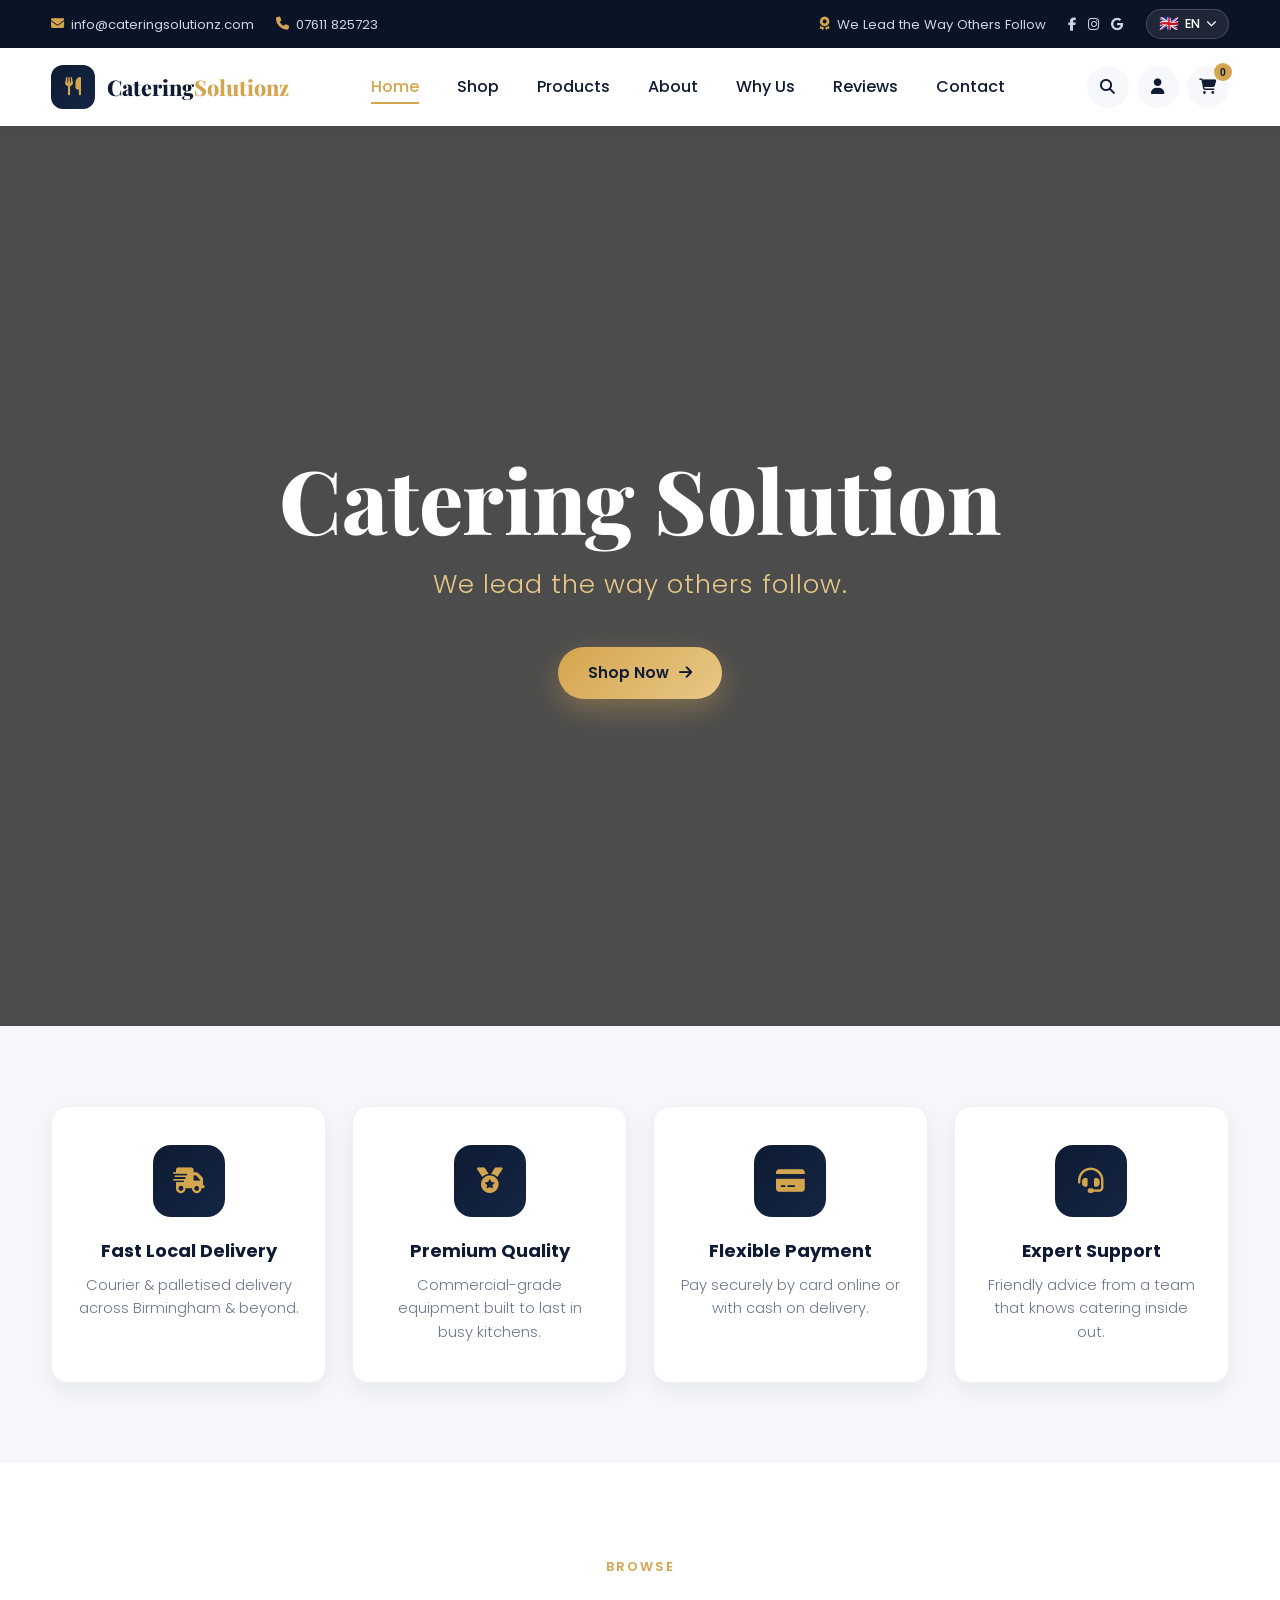
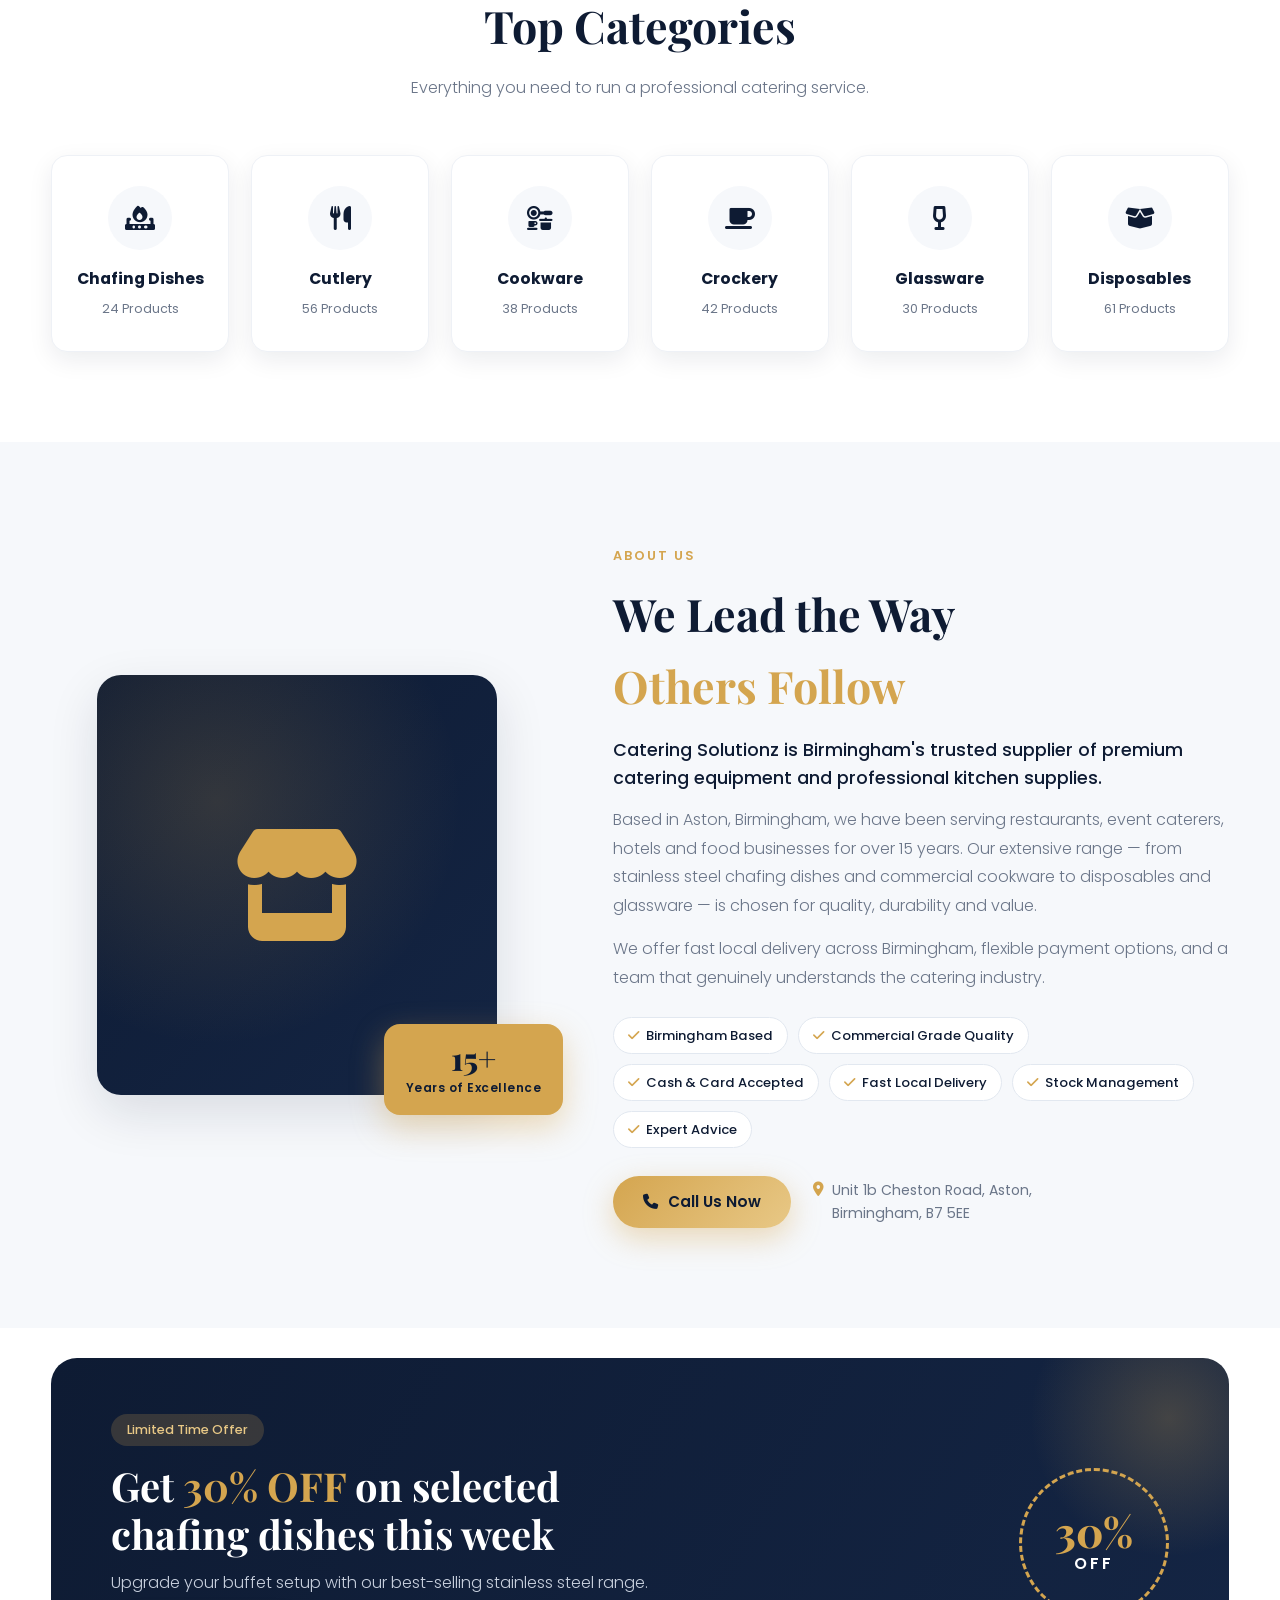
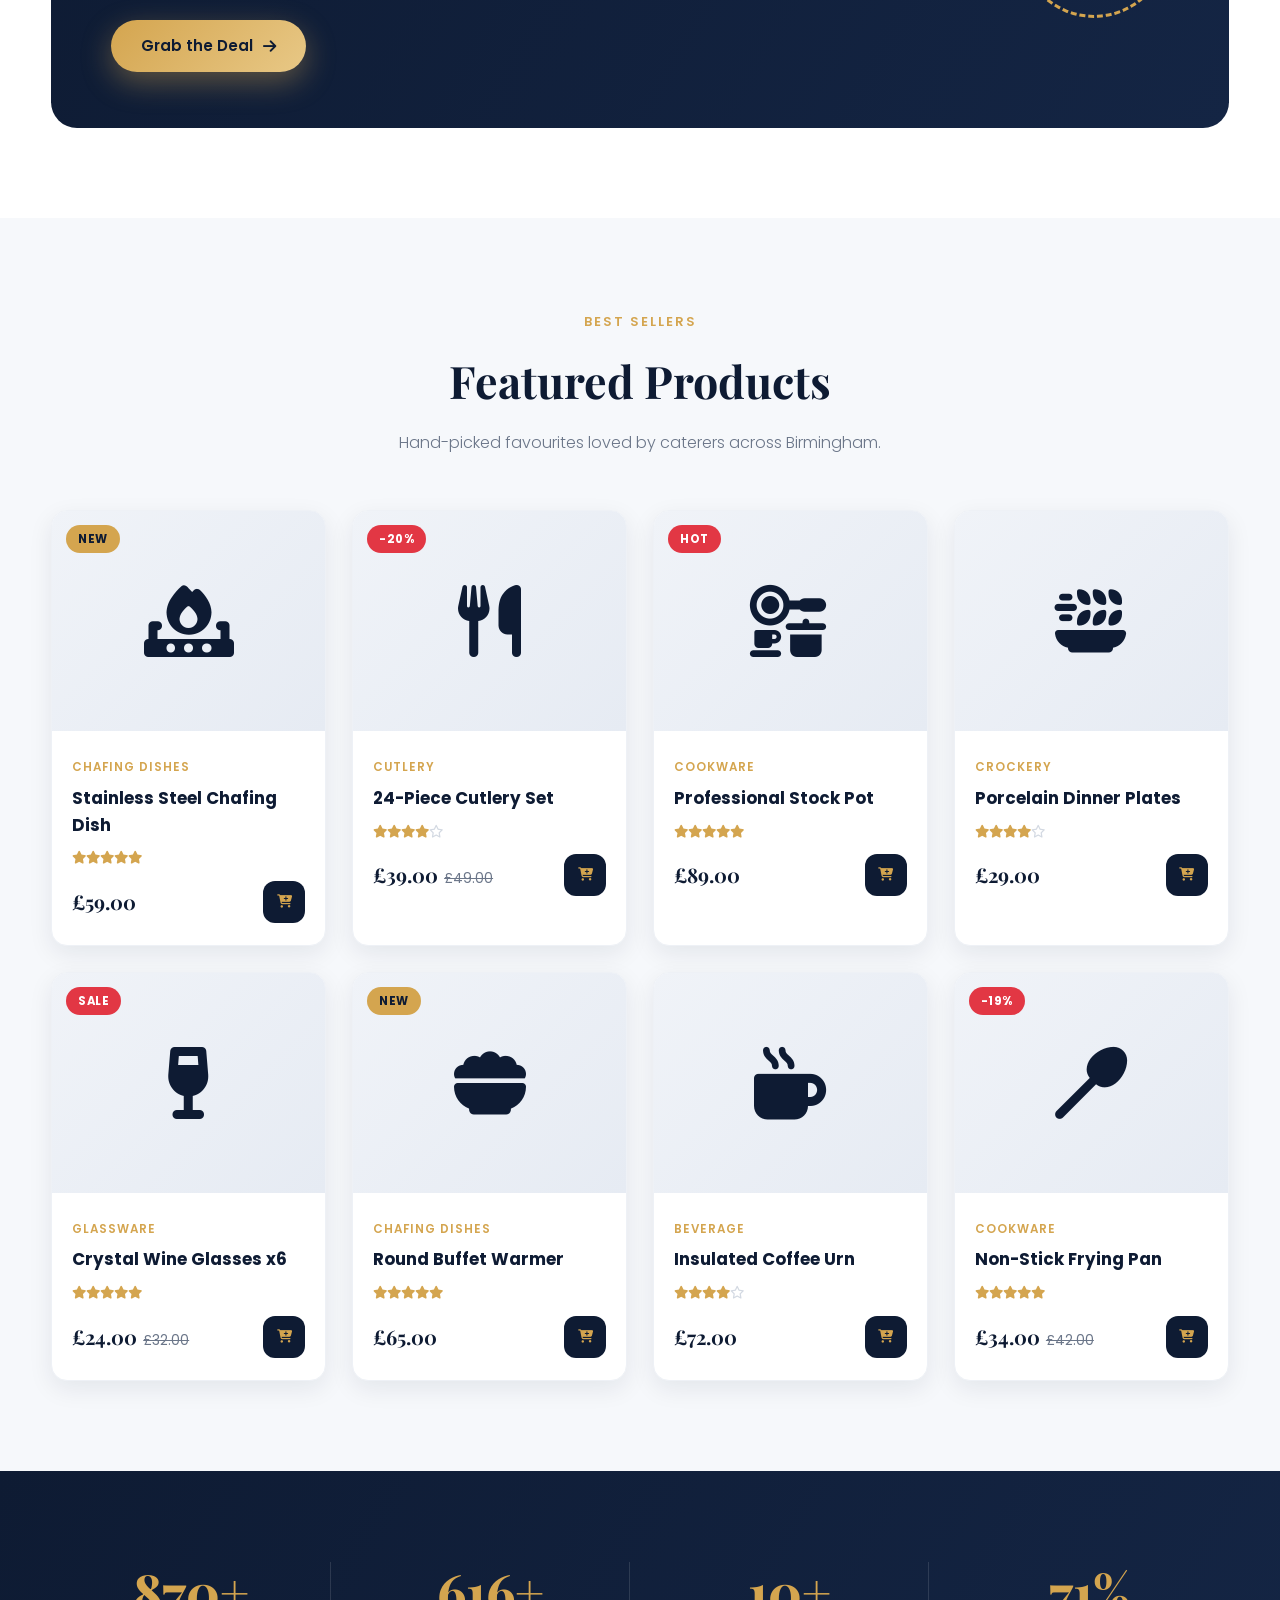
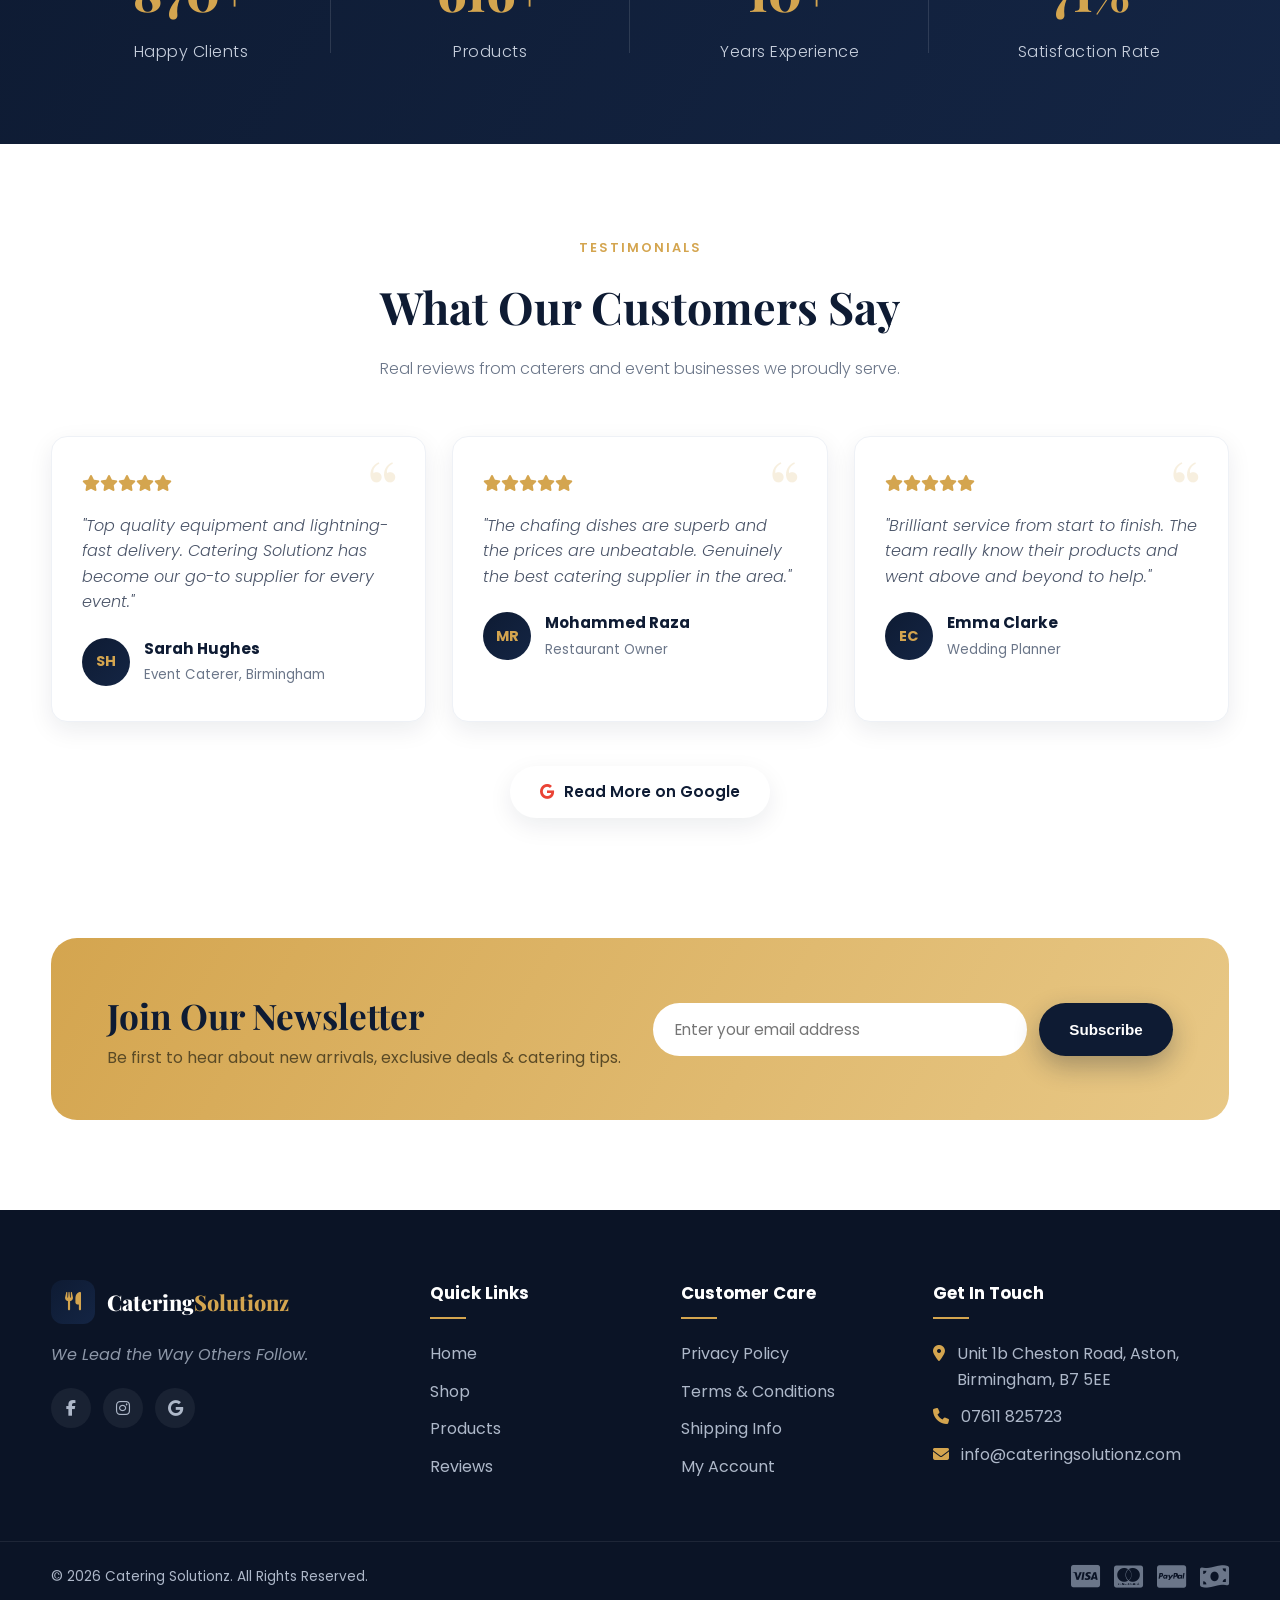
==== index.html @ 6f12c163 "Replace hero background YouTube video - Change video ID from WyK-3LoOwJw to eYSHaYD1fY4 - Update pla" ====
<!DOCTYPE html>
<html lang="en">
<head>
  <meta charset="UTF-8" />
  <meta name="viewport" content="width=device-width, initial-scale=1.0" />
  <meta name="description" content="Catering Solutionz - Premium catering equipment & supplies in Birmingham. We Lead the way others follow." />
  <title>Catering Solutionz | We Lead the Way Others Follow</title>

  <!-- Google Fonts -->
  <link rel="preconnect" href="https://fonts.googleapis.com" />
  <link rel="preconnect" href="https://fonts.gstatic.com" crossorigin />
  <link href="https://fonts.googleapis.com/css2?family=Playfair+Display:wght@600;700;800&family=Poppins:wght@300;400;500;600;700&display=swap" rel="stylesheet" />

  <!-- Font Awesome Icons -->
  <link rel="stylesheet" href="https://cdnjs.cloudflare.com/ajax/libs/font-awesome/6.5.1/css/all.min.css" />

  <link rel="stylesheet" href="css/style.css" />
</head>
<body>

  <!-- ===== PRELOADER ===== -->
  <div class="preloader" id="preloader">
    <div class="loader-ring"></div>
    <div class="loader-text">CATERING <span>SOLUTIONZ</span></div>
  </div>

  <!-- ===== TOP BAR ===== -->
  <div class="topbar">
    <div class="container topbar-inner">
      <div class="topbar-left">
        <a href="mailto:info@cateringsolutionz.com"><i class="fa-solid fa-envelope"></i> info@cateringsolutionz.com</a>
        <a href="tel:07611825723"><i class="fa-solid fa-phone"></i> 07611 825723</a>
      </div>
      <div class="topbar-right">
        <span class="topbar-slogan"><i class="fa-solid fa-award"></i> We Lead the Way Others Follow</span>
        <div class="topbar-social">
          <a href="https://www.facebook.com/ifzal.hafiz" target="_blank" aria-label="Facebook"><i class="fa-brands fa-facebook-f"></i></a>
          <a href="https://www.instagram.com/cateringsolutionz/" target="_blank" aria-label="Instagram"><i class="fa-brands fa-instagram"></i></a>
          <a href="https://share.google/IndMplzxJdc2CNqRK" target="_blank" aria-label="Google Reviews"><i class="fa-brands fa-google"></i></a>
        </div>

        <!-- Language Selector -->
        <div class="lang-selector" id="langSelector">
          <button class="lang-btn" id="langBtn" aria-label="Select language" aria-expanded="false">
            <span class="lang-flag" id="currentFlag">🇬🇧</span>
            <span class="lang-name" id="currentLang">EN</span>
            <i class="fa-solid fa-chevron-down lang-arrow"></i>
          </button>
          <ul class="lang-dropdown" id="langDropdown" role="listbox">
            <li class="lang-option active" data-lang="en" data-flag="🇬🇧" data-name="EN" role="option">
              <span>🇬🇧</span> English
            </li>
            <li class="lang-option" data-lang="ur" data-flag="🇵🇰" data-name="UR" role="option">
              <span>🇵🇰</span> اردو
            </li>
            <li class="lang-option" data-lang="pa" data-flag="🇮🇳" data-name="PA" role="option">
              <span>🇮🇳</span> ਪੰਜਾਬੀ
            </li>
            <li class="lang-option" data-lang="bn" data-flag="🇧🇩" data-name="BN" role="option">
              <span>🇧🇩</span> বাংলা
            </li>
            <li class="lang-option" data-lang="pl" data-flag="🇵🇱" data-name="PL" role="option">
              <span>🇵🇱</span> Polski
            </li>
            <li class="lang-option" data-lang="ar" data-flag="🇸🇦" data-name="AR" role="option">
              <span>🇸🇦</span> العربية
            </li>
          </ul>
        </div>

        <!-- Hidden Google Translate element -->
        <div id="google_translate_element" style="display:none;"></div>

      </div>
    </div>
  </div>

  <!-- ===== HEADER / NAVBAR ===== -->
  <header class="header" id="header">
    <div class="container header-inner">
      <a href="#" class="logo">
        <span class="logo-mark"><i class="fa-solid fa-utensils"></i></span>
        <span class="logo-text">Catering<span>Solutionz</span></span>
      </a>

      <nav class="nav" id="nav">
        <ul class="nav-list">
          <li><a href="#hero" class="nav-link active">Home</a></li>
          <li><a href="#categories" class="nav-link">Shop</a></li>
          <li><a href="#products" class="nav-link">Products</a></li>
          <li><a href="#about" class="nav-link">About</a></li>
          <li><a href="#features" class="nav-link">Why Us</a></li>
          <li><a href="#reviews" class="nav-link">Reviews</a></li>
          <li><a href="#contact" class="nav-link">Contact</a></li>
        </ul>
      </nav>

      <div class="header-actions">
        <button class="icon-btn" aria-label="Search"><i class="fa-solid fa-magnifying-glass"></i></button>
        <button class="icon-btn" aria-label="Account"><i class="fa-solid fa-user"></i></button>
        <button class="icon-btn cart-btn" aria-label="Cart">
          <i class="fa-solid fa-cart-shopping"></i>
          <span class="cart-count">0</span>
        </button>
        <button class="menu-toggle" id="menuToggle" aria-label="Menu">
          <span></span><span></span><span></span>
        </button>
      </div>
    </div>
  </header>

  <!-- ===== HERO SECTION (YOUTUBE VIDEO BACKGROUND) ===== -->
  <section class="hero" id="hero">
    <div class="hero-yt-wrap">
      <div id="ytPlayer"></div>
    </div>
    <div class="hero-overlay"></div>

    <div class="container hero-content">
      <h1 class="hero-title">
        <span data-anim>Catering Solution</span>
      </h1>
      <p class="hero-slogan" data-anim>We lead the way others follow.</p>
      <div class="hero-btns" data-anim>
        <a href="#categories" class="btn btn-primary">Shop Now <i class="fa-solid fa-arrow-right"></i></a>
      </div>
    </div>

  </section>

  <!-- ===== FEATURE STRIP ===== -->
  <section class="features" id="features">
    <div class="container features-grid">
      <div class="feature-card reveal">
        <span class="feature-icon"><i class="fa-solid fa-truck-fast"></i></span>
        <h3>Fast Local Delivery</h3>
        <p>Courier &amp; palletised delivery across Birmingham &amp; beyond.</p>
      </div>
      <div class="feature-card reveal" data-delay="100">
        <span class="feature-icon"><i class="fa-solid fa-medal"></i></span>
        <h3>Premium Quality</h3>
        <p>Commercial-grade equipment built to last in busy kitchens.</p>
      </div>
      <div class="feature-card reveal" data-delay="200">
        <span class="feature-icon"><i class="fa-solid fa-credit-card"></i></span>
        <h3>Flexible Payment</h3>
        <p>Pay securely by card online or with cash on delivery.</p>
      </div>
      <div class="feature-card reveal" data-delay="300">
        <span class="feature-icon"><i class="fa-solid fa-headset"></i></span>
        <h3>Expert Support</h3>
        <p>Friendly advice from a team that knows catering inside out.</p>
      </div>
    </div>
  </section>

  <!-- ===== TOP CATEGORIES ===== -->
  <section class="categories" id="categories">
    <div class="container">
      <div class="section-head reveal">
        <span class="section-tag">Browse</span>
        <h2 class="section-title">Top Categories</h2>
        <p class="section-sub">Everything you need to run a professional catering service.</p>
      </div>

      <div class="cat-grid">
        <a href="#" class="cat-card reveal">
          <div class="cat-img"><i class="fa-solid fa-fire-burner"></i></div>
          <h4>Chafing Dishes</h4>
          <span>24 Products</span>
        </a>
        <a href="#" class="cat-card reveal" data-delay="80">
          <div class="cat-img"><i class="fa-solid fa-utensils"></i></div>
          <h4>Cutlery</h4>
          <span>56 Products</span>
        </a>
        <a href="#" class="cat-card reveal" data-delay="160">
          <div class="cat-img"><i class="fa-solid fa-kitchen-set"></i></div>
          <h4>Cookware</h4>
          <span>38 Products</span>
        </a>
        <a href="#" class="cat-card reveal" data-delay="240">
          <div class="cat-img"><i class="fa-solid fa-mug-saucer"></i></div>
          <h4>Crockery</h4>
          <span>42 Products</span>
        </a>
        <a href="#" class="cat-card reveal" data-delay="320">
          <div class="cat-img"><i class="fa-solid fa-wine-glass-empty"></i></div>
          <h4>Glassware</h4>
          <span>30 Products</span>
        </a>
        <a href="#" class="cat-card reveal" data-delay="400">
          <div class="cat-img"><i class="fa-solid fa-box-open"></i></div>
          <h4>Disposables</h4>
          <span>61 Products</span>
        </a>
      </div>
    </div>
  </section>

  <!-- ===== ABOUT US ===== -->
  <section class="about" id="about">
    <div class="container about-inner">
      <div class="about-visual reveal">
        <div class="about-img-stack">
          <div class="about-img-main"><i class="fa-solid fa-store"></i></div>
          <div class="about-badge-card">
            <span class="about-badge-num">15+</span>
            <span class="about-badge-lbl">Years of Excellence</span>
          </div>
        </div>
      </div>
      <div class="about-text reveal" data-delay="120">
        <span class="section-tag">About Us</span>
        <h2 class="section-title" style="text-align:left;">We Lead the Way<br><span style="color:var(--gold)">Others Follow</span></h2>
        <p class="about-lead">Catering Solutionz is Birmingham's trusted supplier of premium catering equipment and professional kitchen supplies.</p>
        <p class="about-body">Based in Aston, Birmingham, we have been serving restaurants, event caterers, hotels and food businesses for over 15 years. Our extensive range — from stainless steel chafing dishes and commercial cookware to disposables and glassware — is chosen for quality, durability and value.</p>
        <p class="about-body">We offer fast local delivery across Birmingham, flexible payment options, and a team that genuinely understands the catering industry.</p>
        <div class="about-pills">
          <span><i class="fa-solid fa-check"></i> Birmingham Based</span>
          <span><i class="fa-solid fa-check"></i> Commercial Grade Quality</span>
          <span><i class="fa-solid fa-check"></i> Cash &amp; Card Accepted</span>
          <span><i class="fa-solid fa-check"></i> Fast Local Delivery</span>
          <span><i class="fa-solid fa-check"></i> Stock Management</span>
          <span><i class="fa-solid fa-check"></i> Expert Advice</span>
        </div>
        <div class="about-contact">
          <a href="tel:07611825723" class="btn btn-primary"><i class="fa-solid fa-phone"></i> Call Us Now</a>
          <div class="about-addr"><i class="fa-solid fa-location-dot"></i> Unit 1b Cheston Road, Aston, Birmingham, B7 5EE</div>
        </div>
      </div>
    </div>
  </section>

  <!-- ===== PROMO BANNER ===== -->
  <section class="promo">
    <div class="container promo-inner reveal">
      <div class="promo-text">
        <span class="promo-tag">Limited Time Offer</span>
        <h2>Get <span>30% OFF</span> on selected<br>chafing dishes this week</h2>
        <p>Upgrade your buffet setup with our best-selling stainless steel range.</p>
        <a href="#products" class="btn btn-primary">Grab the Deal <i class="fa-solid fa-arrow-right"></i></a>
      </div>
      <div class="promo-badge">
        <span class="badge-num">30%</span>
        <span class="badge-label">OFF</span>
      </div>
    </div>
  </section>

  <!-- ===== FEATURED PRODUCTS ===== -->
  <section class="products" id="products">
    <div class="container">
      <div class="section-head reveal">
        <span class="section-tag">Best Sellers</span>
        <h2 class="section-title">Featured Products</h2>
        <p class="section-sub">Hand-picked favourites loved by caterers across Birmingham.</p>
      </div>

      <div class="product-grid" id="productGrid">
        <!-- Products injected by JS -->
      </div>
    </div>
  </section>

  <!-- ===== STATS COUNTER ===== -->
  <section class="stats">
    <div class="container stats-grid">
      <div class="stat reveal">
        <span class="stat-num" data-target="1200">0</span><span class="plus">+</span>
        <p>Happy Clients</p>
      </div>
      <div class="stat reveal" data-delay="100">
        <span class="stat-num" data-target="850">0</span><span class="plus">+</span>
        <p>Products</p>
      </div>
      <div class="stat reveal" data-delay="200">
        <span class="stat-num" data-target="15">0</span><span class="plus">+</span>
        <p>Years Experience</p>
      </div>
      <div class="stat reveal" data-delay="300">
        <span class="stat-num" data-target="98">0</span><span class="plus">%</span>
        <p>Satisfaction Rate</p>
      </div>
    </div>
  </section>

  <!-- ===== REVIEWS ===== -->
  <section class="reviews" id="reviews">
    <div class="container">
      <div class="section-head reveal">
        <span class="section-tag">Testimonials</span>
        <h2 class="section-title">What Our Customers Say</h2>
        <p class="section-sub">Real reviews from caterers and event businesses we proudly serve.</p>
      </div>

      <div class="review-grid">
        <div class="review-card reveal">
          <div class="stars"><i class="fa-solid fa-star"></i><i class="fa-solid fa-star"></i><i class="fa-solid fa-star"></i><i class="fa-solid fa-star"></i><i class="fa-solid fa-star"></i></div>
          <p>"Top quality equipment and lightning-fast delivery. Catering Solutionz has become our go-to supplier for every event."</p>
          <div class="reviewer">
            <span class="avatar">SH</span>
            <div><strong>Sarah Hughes</strong><small>Event Caterer, Birmingham</small></div>
          </div>
        </div>
        <div class="review-card reveal" data-delay="120">
          <div class="stars"><i class="fa-solid fa-star"></i><i class="fa-solid fa-star"></i><i class="fa-solid fa-star"></i><i class="fa-solid fa-star"></i><i class="fa-solid fa-star"></i></div>
          <p>"The chafing dishes are superb and the prices are unbeatable. Genuinely the best catering supplier in the area."</p>
          <div class="reviewer">
            <span class="avatar">MR</span>
            <div><strong>Mohammed Raza</strong><small>Restaurant Owner</small></div>
          </div>
        </div>
        <div class="review-card reveal" data-delay="240">
          <div class="stars"><i class="fa-solid fa-star"></i><i class="fa-solid fa-star"></i><i class="fa-solid fa-star"></i><i class="fa-solid fa-star"></i><i class="fa-solid fa-star"></i></div>
          <p>"Brilliant service from start to finish. The team really know their products and went above and beyond to help."</p>
          <div class="reviewer">
            <span class="avatar">EC</span>
            <div><strong>Emma Clarke</strong><small>Wedding Planner</small></div>
          </div>
        </div>
      </div>

      <div class="review-cta reveal">
        <a href="https://share.google/IndMplzxJdc2CNqRK" target="_blank" class="btn btn-google">
          <i class="fa-brands fa-google"></i> Read More on Google
        </a>
      </div>
    </div>
  </section>

  <!-- ===== NEWSLETTER / CTA ===== -->
  <section class="newsletter">
    <div class="container newsletter-inner reveal">
      <div class="newsletter-text">
        <h2>Join Our Newsletter</h2>
        <p>Be first to hear about new arrivals, exclusive deals &amp; catering tips.</p>
      </div>
      <form class="newsletter-form" onsubmit="return false;">
        <input type="email" placeholder="Enter your email address" required />
        <button type="submit" class="btn btn-primary">Subscribe</button>
      </form>
    </div>
  </section>

  <!-- ===== FOOTER ===== -->
  <footer class="footer" id="contact">
    <div class="container footer-grid">
      <div class="footer-col">
        <a href="#" class="logo logo-footer">
          <span class="logo-mark"><i class="fa-solid fa-utensils"></i></span>
          <span class="logo-text">Catering<span>Solutionz</span></span>
        </a>
        <p class="footer-slogan">We Lead the Way Others Follow.</p>
        <div class="footer-social">
          <a href="https://www.facebook.com/ifzal.hafiz" target="_blank" aria-label="Facebook"><i class="fa-brands fa-facebook-f"></i></a>
          <a href="https://www.instagram.com/cateringsolutionz/" target="_blank" aria-label="Instagram"><i class="fa-brands fa-instagram"></i></a>
          <a href="https://share.google/IndMplzxJdc2CNqRK" target="_blank" aria-label="Google"><i class="fa-brands fa-google"></i></a>
        </div>
      </div>

      <div class="footer-col">
        <h4>Quick Links</h4>
        <ul>
          <li><a href="#hero">Home</a></li>
          <li><a href="#categories">Shop</a></li>
          <li><a href="#products">Products</a></li>
          <li><a href="#reviews">Reviews</a></li>
        </ul>
      </div>

      <div class="footer-col">
        <h4>Customer Care</h4>
        <ul>
          <li><a href="#">Privacy Policy</a></li>
          <li><a href="#">Terms &amp; Conditions</a></li>
          <li><a href="#">Shipping Info</a></li>
          <li><a href="#">My Account</a></li>
        </ul>
      </div>

      <div class="footer-col">
        <h4>Get In Touch</h4>
        <ul class="footer-contact">
          <li><i class="fa-solid fa-location-dot"></i> Unit 1b Cheston Road, Aston, Birmingham, B7 5EE</li>
          <li><i class="fa-solid fa-phone"></i> <a href="tel:07611825723">07611 825723</a></li>
          <li><i class="fa-solid fa-envelope"></i> <a href="mailto:info@cateringsolutionz.com">info@cateringsolutionz.com</a></li>
        </ul>
      </div>
    </div>

    <div class="footer-bottom">
      <div class="container footer-bottom-inner">
        <p>&copy; 2026 Catering Solutionz. All Rights Reserved.</p>
        <div class="pay-methods">
          <i class="fa-brands fa-cc-visa"></i>
          <i class="fa-brands fa-cc-mastercard"></i>
          <i class="fa-brands fa-cc-paypal"></i>
          <i class="fa-solid fa-money-bill-wave"></i>
        </div>
      </div>
    </div>
  </footer>

  <!-- Back to top -->
  <button class="back-top" id="backTop" aria-label="Back to top"><i class="fa-solid fa-arrow-up"></i></button>

  <!-- Google Translate API -->
  <script type="text/javascript">
    function googleTranslateElementInit() {
      new google.translate.TranslateElement({
        pageLanguage: 'en',
        includedLanguages: 'en,ur,pa,bn,pl,ar',
        layout: google.translate.TranslateElement.InlineLayout.SIMPLE,
        autoDisplay: false
      }, 'google_translate_element');
    }
  </script>
  <script src="//translate.google.com/translate_a/element.js?cb=googleTranslateElementInit"></script>

  <!-- YouTube IFrame API for hero background -->
  <script src="https://www.youtube.com/iframe_api"></script>
  <script>
    var ytPlayer;
    function onYouTubeIframeAPIReady() {
      ytPlayer = new YT.Player('ytPlayer', {
        videoId: 'eYSHaYD1fY4',
        playerVars: {
          autoplay: 1,
          mute: 1,
          loop: 1,
          playlist: 'eYSHaYD1fY4',
          controls: 0,
          showinfo: 0,
          rel: 0,
          iv_load_policy: 3,
          modestbranding: 1,
          start: 10,
          enablejsapi: 1
        },
        events: {
          onReady: function(e) { e.target.playVideo(); }
        }
      });
    }
  </script>
  <script src="js/main.js"></script>
</body>
</html>
---- css/style.css ----
/* ===========================================================
   Catering Solutionz — Home Page Styles
   =========================================================== */

:root {
  --navy: #0e1b33;
  --navy-2: #142544;
  --gold: #d4a54f;
  --gold-soft: #e8c886;
  --blue: #1f7ae0;
  --light: #f6f8fb;
  --grey: #6b7689;
  --white: #ffffff;
  --dark: #0b1426;
  --radius: 16px;
  --shadow: 0 18px 50px rgba(14, 27, 51, 0.12);
  --shadow-sm: 0 8px 24px rgba(14, 27, 51, 0.08);
  --trans: 0.4s cubic-bezier(0.16, 1, 0.3, 1);
  --font-head: "Playfair Display", serif;
  --font-body: "Poppins", sans-serif;
}

* { margin: 0; padding: 0; box-sizing: border-box; }

html { scroll-behavior: smooth; }

body {
  font-family: var(--font-body);
  color: var(--navy);
  background: var(--white);
  overflow-x: hidden;
  line-height: 1.6;
}

a { text-decoration: none; color: inherit; }
ul { list-style: none; }
img { max-width: 100%; display: block; }

.container { width: min(1200px, 92%); margin: 0 auto; }

/* ===== BUTTONS ===== */
.btn {
  display: inline-flex;
  align-items: center;
  gap: 10px;
  padding: 14px 30px;
  border-radius: 50px;
  font-weight: 600;
  font-size: 0.95rem;
  cursor: pointer;
  border: none;
  transition: var(--trans);
  position: relative;
  overflow: hidden;
}
.btn i { transition: transform 0.3s ease; }
.btn-primary {
  background: linear-gradient(135deg, var(--gold), var(--gold-soft));
  color: var(--navy);
  box-shadow: 0 10px 30px rgba(212, 165, 79, 0.4);
}
.btn-primary:hover { transform: translateY(-3px); box-shadow: 0 16px 40px rgba(212, 165, 79, 0.55); }
.btn-primary:hover i { transform: translateX(5px); }
.btn-ghost {
  background: rgba(255, 255, 255, 0.12);
  color: #fff;
  border: 1.5px solid rgba(255, 255, 255, 0.45);
  backdrop-filter: blur(6px);
}
.btn-ghost:hover { background: #fff; color: var(--navy); transform: translateY(-3px); }
.btn-google { background: #fff; color: var(--navy); box-shadow: var(--shadow-sm); }
.btn-google:hover { transform: translateY(-3px); box-shadow: var(--shadow); }
.btn-google i { color: #ea4335; }

/* ===== PRELOADER ===== */
.preloader {
  position: fixed; inset: 0; z-index: 9999;
  background: var(--navy);
  display: flex; flex-direction: column;
  align-items: center; justify-content: center;
  gap: 24px;
  transition: opacity 0.6s ease, visibility 0.6s ease;
}
.preloader.hidden { opacity: 0; visibility: hidden; }
.loader-ring {
  width: 64px; height: 64px;
  border: 4px solid rgba(212, 165, 79, 0.2);
  border-top-color: var(--gold);
  border-radius: 50%;
  animation: spin 0.9s linear infinite;
}
@keyframes spin { to { transform: rotate(360deg); } }
.loader-text {
  font-family: var(--font-head);
  letter-spacing: 4px;
  color: #fff;
  font-size: 1.1rem;
  font-weight: 700;
}
.loader-text span { color: var(--gold); }

/* ===== TOP BAR ===== */
.topbar {
  background: var(--dark);
  color: #cdd5e3;
  font-size: 0.82rem;
  padding: 9px 0;
}
.topbar-inner { display: flex; justify-content: space-between; align-items: center; }
.topbar-left { display: flex; gap: 22px; }
.topbar-left a, .topbar-slogan { display: inline-flex; align-items: center; gap: 7px; }
.topbar-left a:hover { color: var(--gold); }
.topbar-left i, .topbar-slogan i { color: var(--gold); }
.topbar-right { display: flex; align-items: center; gap: 22px; }
.topbar-social { display: flex; gap: 12px; }
.topbar-social a { transition: color 0.3s, transform 0.3s; }
.topbar-social a:hover { color: var(--gold); transform: translateY(-2px); }

/* ===== LANGUAGE SELECTOR ===== */
.lang-selector {
  position: relative;
}
.lang-btn {
  display: inline-flex; align-items: center; gap: 6px;
  background: rgba(255,255,255,0.08);
  border: 1px solid rgba(255,255,255,0.18);
  color: #fff; cursor: pointer;
  padding: 5px 12px; border-radius: 50px;
  font-size: 0.8rem; font-weight: 500;
  transition: background 0.3s, border-color 0.3s;
  font-family: var(--font-body);
}
.lang-btn:hover { background: rgba(212,165,79,0.18); border-color: var(--gold); }
.lang-flag { font-size: 1rem; line-height: 1; }
.lang-arrow {
  font-size: 0.65rem;
  transition: transform 0.3s ease;
}
.lang-selector.open .lang-arrow { transform: rotate(180deg); }
.lang-dropdown {
  position: absolute; top: calc(100% + 8px); right: 0;
  background: var(--navy);
  border: 1px solid rgba(212,165,79,0.25);
  border-radius: 12px;
  min-width: 150px;
  padding: 6px 0;
  box-shadow: 0 16px 40px rgba(0,0,0,0.4);
  opacity: 0; visibility: hidden;
  transform: translateY(-8px);
  transition: opacity 0.25s ease, transform 0.25s ease, visibility 0.25s;
  z-index: 2000;
  list-style: none;
}
.lang-selector.open .lang-dropdown {
  opacity: 1; visibility: visible; transform: translateY(0);
}
.lang-option {
  display: flex; align-items: center; gap: 10px;
  padding: 10px 16px; cursor: pointer;
  color: #cdd5e3; font-size: 0.85rem;
  transition: background 0.2s, color 0.2s;
}
.lang-option:hover { background: rgba(212,165,79,0.12); color: var(--gold); }
.lang-option.active { color: var(--gold); font-weight: 600; }
.lang-option span { font-size: 1.1rem; }

/* ===== HEADER ===== */
.header {
  position: sticky; top: 0; z-index: 1000;
  background: rgba(255, 255, 255, 0.97);
  backdrop-filter: blur(10px);
  transition: var(--trans);
  box-shadow: 0 2px 18px rgba(14, 27, 51, 0.06);
}
.header.scrolled { box-shadow: 0 6px 28px rgba(14, 27, 51, 0.12); }
.header-inner { display: flex; align-items: center; justify-content: space-between; height: 78px; }

.logo { display: flex; align-items: center; gap: 12px; }
.logo-mark {
  width: 44px; height: 44px;
  display: grid; place-items: center;
  background: linear-gradient(135deg, var(--navy), var(--navy-2));
  color: var(--gold);
  border-radius: 12px;
  font-size: 1.15rem;
  transition: var(--trans);
}
.logo:hover .logo-mark { transform: rotate(-10deg) scale(1.05); }
.logo-text { font-family: var(--font-head); font-weight: 800; font-size: 1.35rem; color: var(--navy); }
.logo-text span { color: var(--gold); }

.nav-list { display: flex; gap: 6px; }
.nav-link {
  padding: 10px 16px;
  font-weight: 500;
  color: var(--navy);
  border-radius: 8px;
  position: relative;
  transition: color 0.3s;
}
.nav-link::after {
  content: ""; position: absolute; left: 16px; right: 16px; bottom: 4px;
  height: 2px; background: var(--gold);
  transform: scaleX(0); transform-origin: left;
  transition: transform 0.3s ease;
}
.nav-link:hover, .nav-link.active { color: var(--gold); }
.nav-link:hover::after, .nav-link.active::after { transform: scaleX(1); }

.header-actions { display: flex; align-items: center; gap: 8px; }
.icon-btn {
  width: 42px; height: 42px;
  display: grid; place-items: center;
  background: var(--light);
  border: none; border-radius: 50%;
  color: var(--navy); cursor: pointer;
  font-size: 0.95rem;
  transition: var(--trans);
  position: relative;
}
.icon-btn:hover { background: var(--gold); color: var(--navy); transform: translateY(-2px); }
.cart-count {
  position: absolute; top: -3px; right: -3px;
  background: var(--gold); color: var(--navy);
  font-size: 0.65rem; font-weight: 700;
  width: 18px; height: 18px; border-radius: 50%;
  display: grid; place-items: center;
}
.menu-toggle { display: none; flex-direction: column; gap: 5px; background: none; border: none; cursor: pointer; padding: 8px; }
.menu-toggle span { width: 24px; height: 2.5px; background: var(--navy); border-radius: 2px; transition: 0.3s; }
.menu-toggle.open span:nth-child(1) { transform: translateY(7.5px) rotate(45deg); }
.menu-toggle.open span:nth-child(2) { opacity: 0; }
.menu-toggle.open span:nth-child(3) { transform: translateY(-7.5px) rotate(-45deg); }

/* ===== HERO ===== */
.hero {
  position: relative;
  height: 100vh;
  min-height: 640px;
  display: flex; align-items: center;
  overflow: hidden;
  color: #fff;
}
/* YouTube background wrapper */
.hero-yt-wrap {
  position: absolute; inset: 0;
  z-index: -2;
  overflow: hidden;
  pointer-events: none;
}
.hero-yt-wrap #ytPlayer,
.hero-yt-wrap iframe {
  position: absolute;
  top: 50%; left: 50%;
  /* Scale up so the 16:9 frame always covers the viewport */
  width: 100vw;
  height: 56.25vw; /* 100 / (16/9) */
  min-height: 100vh;
  min-width: 177.78vh; /* 100 * (16/9) */
  transform: translate(-50%, -50%);
  border: 0;
  pointer-events: none;
}
.hero-overlay {
  position: absolute; inset: 0; z-index: -1;
  background: rgba(0, 0, 0, 0.7);
}
.hero-content {
  max-width: 900px;
  text-align: center;
  margin: 0 auto;
}
.hero-title {
  font-family: var(--font-head);
  font-size: clamp(3rem, 8vw, 5.5rem);
  line-height: 1.05;
  font-weight: 800;
  margin-bottom: 18px;
  color: #fff;
}
.hero-slogan {
  font-size: clamp(1.1rem, 2.5vw, 1.6rem);
  color: var(--gold-soft);
  font-weight: 300;
  letter-spacing: 1px;
  margin-bottom: 42px;
}
.hero-btns { display: flex; gap: 16px; flex-wrap: wrap; justify-content: center; }

/* hero entrance animation */
[data-anim] { opacity: 0; transform: translateY(30px); }
.hero.loaded [data-anim] { animation: heroUp 0.9s cubic-bezier(0.16,1,0.3,1) forwards; }
.hero.loaded .hero-title { animation-delay: 0.2s; }
.hero.loaded .hero-slogan { animation-delay: 0.4s; }
.hero.loaded .hero-btns { animation-delay: 0.6s; }
@keyframes heroUp { to { opacity: 1; transform: translateY(0); } }


/* ===== REVEAL ANIMATION ===== */
.reveal { opacity: 0; transform: translateY(40px); transition: opacity 0.8s ease, transform 0.8s cubic-bezier(0.16,1,0.3,1); }
.reveal.in-view { opacity: 1; transform: translateY(0); }

/* ===== SECTION HEAD ===== */
.section-head { text-align: center; max-width: 620px; margin: 0 auto 54px; }
.section-tag {
  display: inline-block;
  color: var(--gold); font-weight: 600;
  text-transform: uppercase; letter-spacing: 2px;
  font-size: 0.8rem; margin-bottom: 12px;
}
.section-title {
  font-family: var(--font-head);
  font-size: clamp(1.9rem, 4vw, 2.8rem);
  font-weight: 700;
  color: var(--navy);
  margin-bottom: 14px;
}
.section-sub { color: var(--grey); font-weight: 300; }

/* ===== FEATURES ===== */
.features { padding: 80px 0; background: var(--light); }
.features-grid { display: grid; grid-template-columns: repeat(4, 1fr); gap: 26px; }
.feature-card {
  background: #fff; padding: 38px 26px; border-radius: var(--radius);
  text-align: center; box-shadow: var(--shadow-sm);
  transition: var(--trans);
  border: 1px solid #eef1f6;
}
.feature-card:hover { transform: translateY(-10px); box-shadow: var(--shadow); }
.feature-icon {
  width: 72px; height: 72px; margin: 0 auto 20px;
  display: grid; place-items: center;
  background: linear-gradient(135deg, var(--navy), var(--navy-2));
  color: var(--gold);
  border-radius: 18px; font-size: 1.6rem;
  transition: var(--trans);
}
.feature-card:hover .feature-icon { transform: rotateY(180deg); background: linear-gradient(135deg, var(--gold), var(--gold-soft)); color: var(--navy); }
.feature-card h3 { font-size: 1.12rem; margin-bottom: 8px; }
.feature-card p { color: var(--grey); font-size: 0.92rem; font-weight: 300; }

/* ===== CATEGORIES ===== */
.categories { padding: 90px 0; }
.cat-grid { display: grid; grid-template-columns: repeat(6, 1fr); gap: 22px; }
.cat-card {
  background: #fff; border: 1px solid #eef1f6;
  border-radius: var(--radius); padding: 30px 16px;
  text-align: center; box-shadow: var(--shadow-sm);
  transition: var(--trans);
}
.cat-card:hover { transform: translateY(-8px); border-color: var(--gold); box-shadow: var(--shadow); }
.cat-img {
  width: 64px; height: 64px; margin: 0 auto 16px;
  display: grid; place-items: center;
  background: var(--light); border-radius: 50%;
  font-size: 1.5rem; color: var(--navy);
  transition: var(--trans);
}
.cat-card:hover .cat-img { background: var(--gold); color: #fff; transform: scale(1.1); }
.cat-card h4 { font-size: 0.98rem; margin-bottom: 4px; }
.cat-card span { font-size: 0.78rem; color: var(--grey); }

/* ===== PROMO ===== */
.promo { padding: 30px 0 90px; }
.promo-inner {
  background: linear-gradient(120deg, var(--navy) 0%, var(--navy-2) 100%);
  border-radius: 26px;
  padding: 56px 60px;
  display: flex; align-items: center; justify-content: space-between;
  position: relative; overflow: hidden;
  color: #fff;
}
.promo-inner::before {
  content: ""; position: absolute; right: -80px; top: -80px;
  width: 280px; height: 280px; border-radius: 50%;
  background: radial-gradient(circle, rgba(212,165,79,0.25), transparent 70%);
}
.promo-tag {
  display: inline-block; background: rgba(212,165,79,0.2);
  color: var(--gold-soft); padding: 6px 16px; border-radius: 50px;
  font-size: 0.8rem; font-weight: 500; margin-bottom: 16px;
}
.promo-text h2 { font-family: var(--font-head); font-size: clamp(1.6rem, 3.5vw, 2.5rem); margin-bottom: 12px; line-height: 1.2; }
.promo-text h2 span { color: var(--gold); }
.promo-text p { color: #c8d0de; margin-bottom: 24px; font-weight: 300; }
.promo-badge {
  width: 150px; height: 150px; flex-shrink: 0;
  border: 3px dashed var(--gold);
  border-radius: 50%;
  display: grid; place-items: center; align-content: center;
  animation: spinSlow 18s linear infinite;
}
.promo-badge .badge-num { font-family: var(--font-head); font-size: 2.6rem; font-weight: 800; color: var(--gold); line-height: 1; }
.promo-badge .badge-label { font-weight: 600; letter-spacing: 3px; color: #fff; }
@keyframes spinSlow { to { transform: rotate(360deg); } }

/* ===== PRODUCTS ===== */
.products { padding: 90px 0; background: var(--light); }
.product-grid { display: grid; grid-template-columns: repeat(4, 1fr); gap: 26px; }
.product-card {
  background: #fff; border-radius: var(--radius);
  overflow: hidden; box-shadow: var(--shadow-sm);
  transition: var(--trans);
  border: 1px solid #eef1f6;
}
.product-card:hover { transform: translateY(-10px); box-shadow: var(--shadow); }
.product-thumb {
  position: relative; height: 220px;
  display: grid; place-items: center;
  background: linear-gradient(135deg, #f0f3f8, #e6ebf3);
  font-size: 4.5rem; color: var(--navy);
  overflow: hidden;
}
.product-thumb i { transition: var(--trans); }
.product-card:hover .product-thumb i { transform: scale(1.15) rotate(-6deg); }
.product-badge {
  position: absolute; top: 14px; left: 14px;
  background: var(--gold); color: var(--navy);
  font-size: 0.72rem; font-weight: 700;
  padding: 5px 12px; border-radius: 50px;
  text-transform: uppercase; letter-spacing: 0.5px;
}
.product-badge.hot { background: #e23744; color: #fff; }
.product-actions {
  position: absolute; top: 14px; right: 14px;
  display: flex; flex-direction: column; gap: 8px;
  opacity: 0; transform: translateX(15px);
  transition: var(--trans);
}
.product-card:hover .product-actions { opacity: 1; transform: translateX(0); }
.product-actions button {
  width: 38px; height: 38px; border: none; border-radius: 50%;
  background: #fff; color: var(--navy); cursor: pointer;
  box-shadow: var(--shadow-sm); transition: 0.3s;
}
.product-actions button:hover { background: var(--gold); color: #fff; }
.product-info { padding: 22px 20px; }
.product-cat { font-size: 0.74rem; color: var(--gold); text-transform: uppercase; letter-spacing: 1px; font-weight: 600; }
.product-info h4 { font-size: 1.05rem; margin: 6px 0 10px; }
.product-stars { color: var(--gold); font-size: 0.8rem; margin-bottom: 12px; }
.product-stars .grey { color: #d3d9e2; }
.product-bottom { display: flex; align-items: center; justify-content: space-between; }
.price { font-family: var(--font-head); font-weight: 700; font-size: 1.25rem; color: var(--navy); }
.price .old { font-size: 0.85rem; color: var(--grey); text-decoration: line-through; margin-left: 6px; font-family: var(--font-body); font-weight: 400; }
.add-cart {
  width: 42px; height: 42px; border: none; border-radius: 12px;
  background: var(--navy); color: var(--gold); cursor: pointer;
  transition: var(--trans);
}
.add-cart:hover { background: var(--gold); color: var(--navy); transform: rotate(8deg) scale(1.08); }

/* ===== STATS ===== */
.stats {
  padding: 80px 0;
  background: linear-gradient(120deg, var(--navy), var(--navy-2));
  color: #fff;
}
.stats-grid { display: grid; grid-template-columns: repeat(4, 1fr); gap: 20px; text-align: center; }
.stat { position: relative; }
.stat:not(:last-child)::after { content: ""; position: absolute; right: 0; top: 10%; height: 80%; width: 1px; background: rgba(255,255,255,0.12); }
.stat-num, .stat .plus {
  font-family: var(--font-head); font-size: clamp(2.2rem, 5vw, 3.2rem);
  font-weight: 800; color: var(--gold);
}
.stat p { color: #c8d0de; margin-top: 6px; font-weight: 300; letter-spacing: 0.5px; }

/* ===== REVIEWS ===== */
.reviews { padding: 90px 0; }
.review-grid { display: grid; grid-template-columns: repeat(3, 1fr); gap: 26px; }
.review-card {
  background: #fff; border: 1px solid #eef1f6;
  border-radius: var(--radius); padding: 34px 30px;
  box-shadow: var(--shadow-sm); transition: var(--trans);
  position: relative;
}
.review-card::before {
  content: "\201C"; font-family: var(--font-head);
  position: absolute; top: 10px; right: 26px;
  font-size: 5rem; color: rgba(212,165,79,0.18); line-height: 1;
}
.review-card:hover { transform: translateY(-8px); box-shadow: var(--shadow); }
.stars { color: var(--gold); margin-bottom: 16px; }
.review-card p { color: #4a5468; font-style: italic; margin-bottom: 22px; font-weight: 300; }
.reviewer { display: flex; align-items: center; gap: 14px; }
.avatar {
  width: 48px; height: 48px; border-radius: 50%;
  background: linear-gradient(135deg, var(--navy), var(--navy-2));
  color: var(--gold); display: grid; place-items: center;
  font-weight: 700; font-size: 0.9rem;
}
.reviewer strong { display: block; font-size: 0.95rem; }
.reviewer small { color: var(--grey); }
.review-cta { text-align: center; margin-top: 44px; }

/* ===== NEWSLETTER ===== */
.newsletter { padding: 30px 0 90px; }
.newsletter-inner {
  background: linear-gradient(120deg, var(--gold), var(--gold-soft));
  border-radius: 26px; padding: 50px 56px;
  display: flex; align-items: center; justify-content: space-between;
  gap: 30px; flex-wrap: wrap;
}
.newsletter-text h2 { font-family: var(--font-head); color: var(--navy); font-size: clamp(1.6rem, 3vw, 2.2rem); }
.newsletter-text p { color: #5a4a26; font-weight: 400; }
.newsletter-form { display: flex; gap: 12px; flex: 1; min-width: 300px; max-width: 520px; }
.newsletter-form input {
  flex: 1; padding: 15px 22px; border: none; border-radius: 50px;
  font-family: var(--font-body); font-size: 0.95rem; outline: none;
}
.newsletter-form .btn-primary { background: var(--navy); color: #fff; box-shadow: 0 10px 26px rgba(14,27,51,0.3); }

/* ===== FOOTER ===== */
.footer { background: var(--dark); color: #aeb8c9; padding-top: 70px; }
.footer-grid { display: grid; grid-template-columns: 1.6fr 1fr 1fr 1.4fr; gap: 40px; padding-bottom: 50px; }
.logo-footer .logo-text { color: #fff; }
.footer-slogan { margin: 18px 0 20px; font-style: italic; color: #8d97a8; }
.footer-social { display: flex; gap: 12px; }
.footer-social a {
  width: 40px; height: 40px; border-radius: 50%;
  background: rgba(255,255,255,0.06); display: grid; place-items: center;
  transition: var(--trans);
}
.footer-social a:hover { background: var(--gold); color: var(--navy); transform: translateY(-4px); }
.footer-col h4 { color: #fff; font-size: 1.05rem; margin-bottom: 22px; position: relative; padding-bottom: 12px; }
.footer-col h4::after { content: ""; position: absolute; left: 0; bottom: 0; width: 36px; height: 2px; background: var(--gold); }
.footer-col ul li { margin-bottom: 12px; }
.footer-col ul li a { transition: color 0.3s, padding-left 0.3s; }
.footer-col ul li a:hover { color: var(--gold); padding-left: 5px; }
.footer-contact li { display: flex; gap: 12px; margin-bottom: 16px; }
.footer-contact i { color: var(--gold); margin-top: 4px; }
.footer-bottom { border-top: 1px solid rgba(255,255,255,0.08); padding: 22px 0; }
.footer-bottom-inner { display: flex; justify-content: space-between; align-items: center; font-size: 0.85rem; }
.pay-methods { display: flex; gap: 14px; font-size: 1.6rem; color: #6b7689; }
.pay-methods i:hover { color: var(--gold); }

/* ===== ABOUT US ===== */
.about { padding: 100px 0; background: var(--light); }
.about-inner {
  display: grid;
  grid-template-columns: 1fr 1.25fr;
  gap: 70px;
  align-items: center;
}
.about-img-stack {
  position: relative;
  display: flex; justify-content: center;
}
.about-img-main {
  width: 100%; max-width: 400px; height: 420px;
  background: linear-gradient(135deg, var(--navy), var(--navy-2));
  border-radius: 24px;
  display: grid; place-items: center;
  font-size: 7rem; color: var(--gold);
  box-shadow: var(--shadow);
  position: relative;
  overflow: hidden;
}
.about-img-main::before {
  content: "";
  position: absolute; inset: 0;
  background: radial-gradient(circle at 30% 30%, rgba(212,165,79,0.18), transparent 60%);
}
.about-badge-card {
  position: absolute; bottom: -20px; right: -20px;
  background: var(--gold);
  color: var(--navy);
  border-radius: 16px;
  padding: 18px 22px;
  text-align: center;
  box-shadow: 0 12px 32px rgba(212,165,79,0.4);
}
.about-badge-num {
  display: block;
  font-family: var(--font-head);
  font-size: 2rem; font-weight: 800;
  line-height: 1;
}
.about-badge-lbl {
  display: block;
  font-size: 0.75rem; font-weight: 600;
  margin-top: 4px; letter-spacing: 0.5px;
}
.about-lead {
  font-size: 1.1rem; font-weight: 500;
  color: var(--navy); margin-bottom: 14px;
}
.about-body {
  color: var(--grey); font-weight: 300;
  margin-bottom: 14px; line-height: 1.8;
}
.about-pills {
  display: flex; flex-wrap: wrap; gap: 10px;
  margin: 24px 0 28px;
}
.about-pills span {
  display: inline-flex; align-items: center; gap: 7px;
  background: #fff; border: 1px solid #e2e8f0;
  border-radius: 50px; padding: 7px 14px;
  font-size: 0.82rem; font-weight: 500;
  color: var(--navy);
}
.about-pills span i { color: var(--gold); }
.about-contact { display: flex; align-items: center; gap: 22px; flex-wrap: wrap; }
.about-addr {
  display: flex; align-items: flex-start; gap: 8px;
  font-size: 0.88rem; color: var(--grey); max-width: 260px;
}
.about-addr i { color: var(--gold); margin-top: 3px; flex-shrink: 0; }

/* ===== BACK TO TOP ===== */
.back-top {
  position: fixed; bottom: 28px; right: 28px; z-index: 900;
  width: 50px; height: 50px; border: none; border-radius: 50%;
  background: var(--gold); color: var(--navy); cursor: pointer;
  font-size: 1rem; box-shadow: 0 10px 26px rgba(212,165,79,0.5);
  opacity: 0; visibility: hidden; transform: translateY(20px);
  transition: var(--trans);
}
.back-top.show { opacity: 1; visibility: visible; transform: translateY(0); }
.back-top:hover { transform: translateY(-4px); }

/* ===== RESPONSIVE ===== */
@media (max-width: 1024px) {
  .about-inner { grid-template-columns: 1fr; gap: 50px; }
  .about-visual { order: -1; }
  .about-img-main { max-width: 100%; height: 320px; }
  .features-grid { grid-template-columns: repeat(2, 1fr); }
  .cat-grid { grid-template-columns: repeat(3, 1fr); }
  .product-grid { grid-template-columns: repeat(2, 1fr); }
  .footer-grid { grid-template-columns: 1fr 1fr; }
}
@media (max-width: 900px) {
  .topbar-left { gap: 14px; }
  .topbar-slogan { display: none; }
  .menu-toggle { display: flex; }
  .nav {
    position: fixed; top: 0; right: -100%; width: 280px; height: 100vh;
    background: var(--navy); padding: 100px 30px; z-index: 1100;
    transition: right 0.4s ease; box-shadow: -10px 0 40px rgba(0,0,0,0.3);
  }
  .nav.open { right: 0; }
  .nav-list { flex-direction: column; gap: 4px; }
  .nav-link { color: #fff; display: block; }
  .stats-grid { grid-template-columns: repeat(2, 1fr); gap: 36px 20px; }
  .stat:nth-child(2)::after { display: none; }
  .review-grid { grid-template-columns: 1fr; }
  .promo-inner { flex-direction: column; text-align: center; gap: 30px; padding: 44px 30px; }
}
@media (max-width: 560px) {
  .topbar-left a:nth-child(1) { display: none; }
  .features-grid, .cat-grid, .product-grid { grid-template-columns: 1fr; }
  .footer-grid { grid-template-columns: 1fr; gap: 34px; }
  .footer-bottom-inner { flex-direction: column; gap: 14px; }
  .newsletter-inner { padding: 36px 26px; text-align: center; }
  .newsletter-form { flex-direction: column; }
  .hero { min-height: 580px; }
}
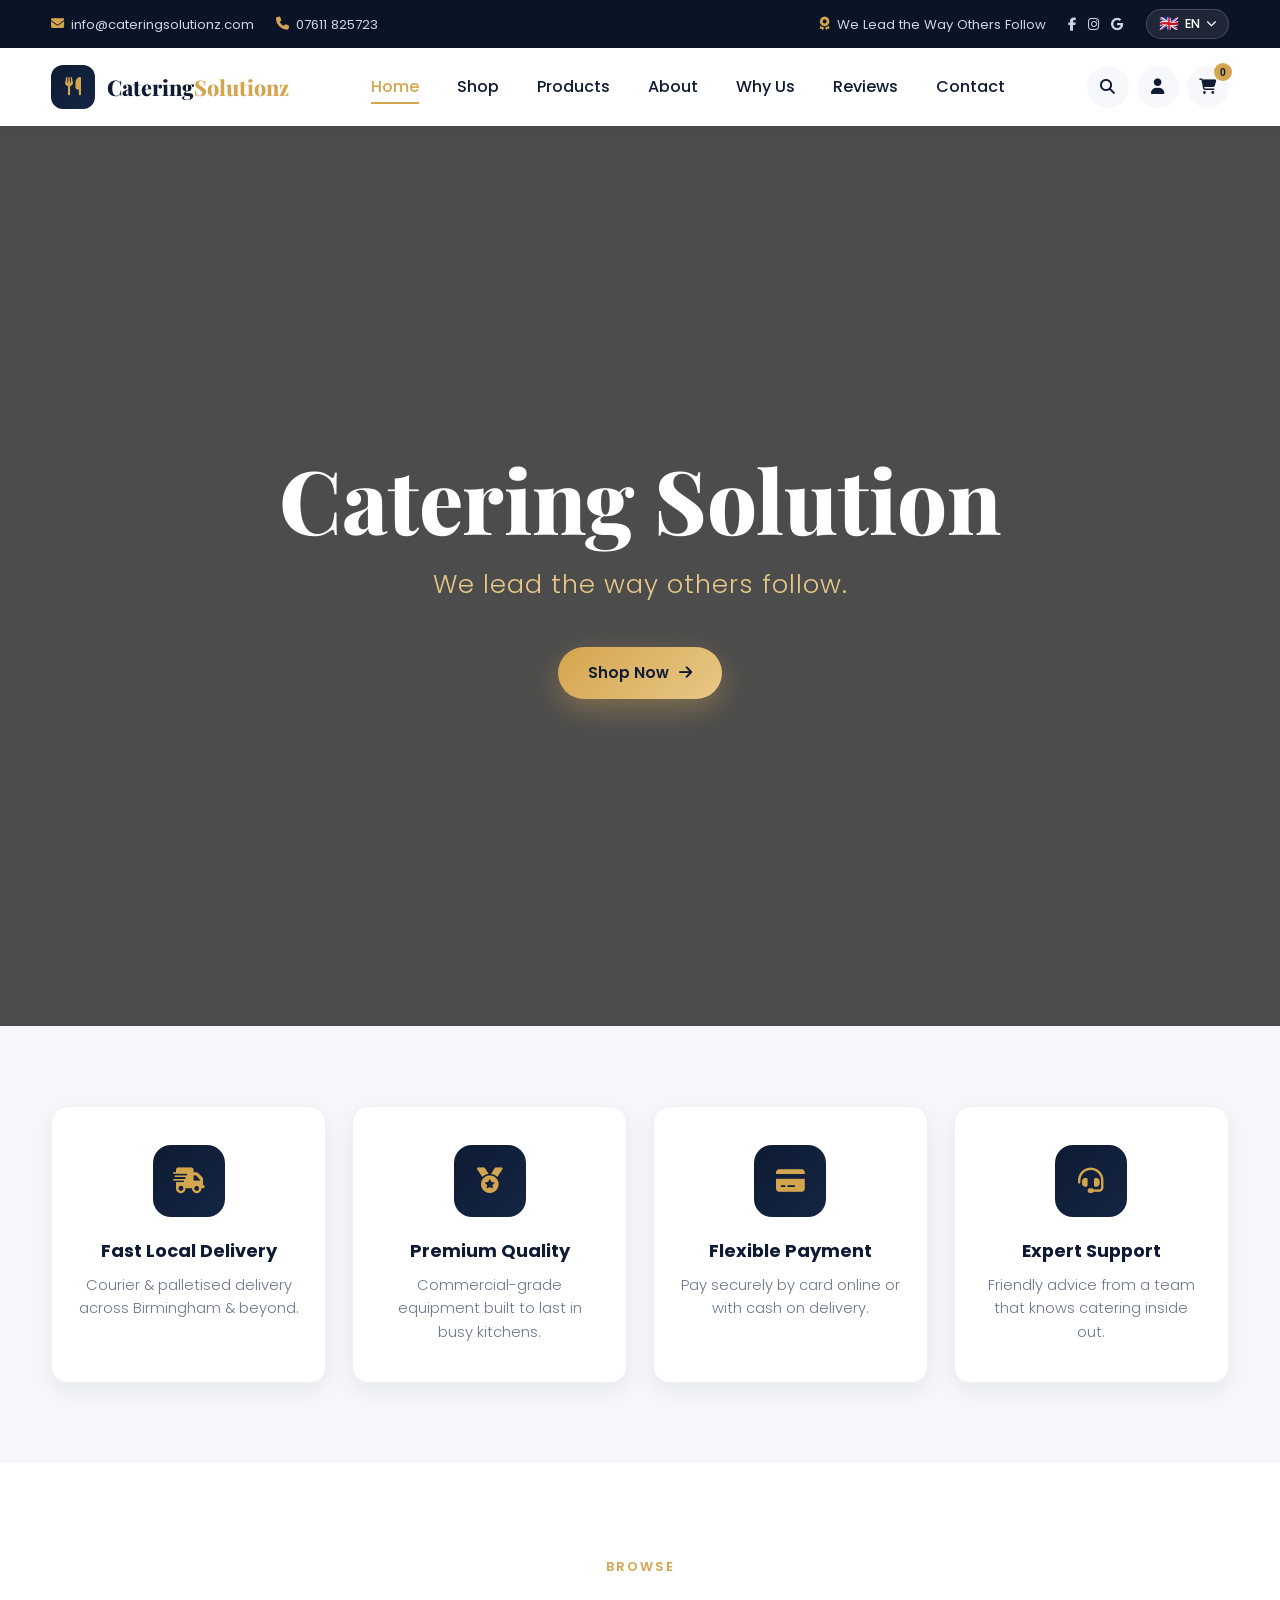
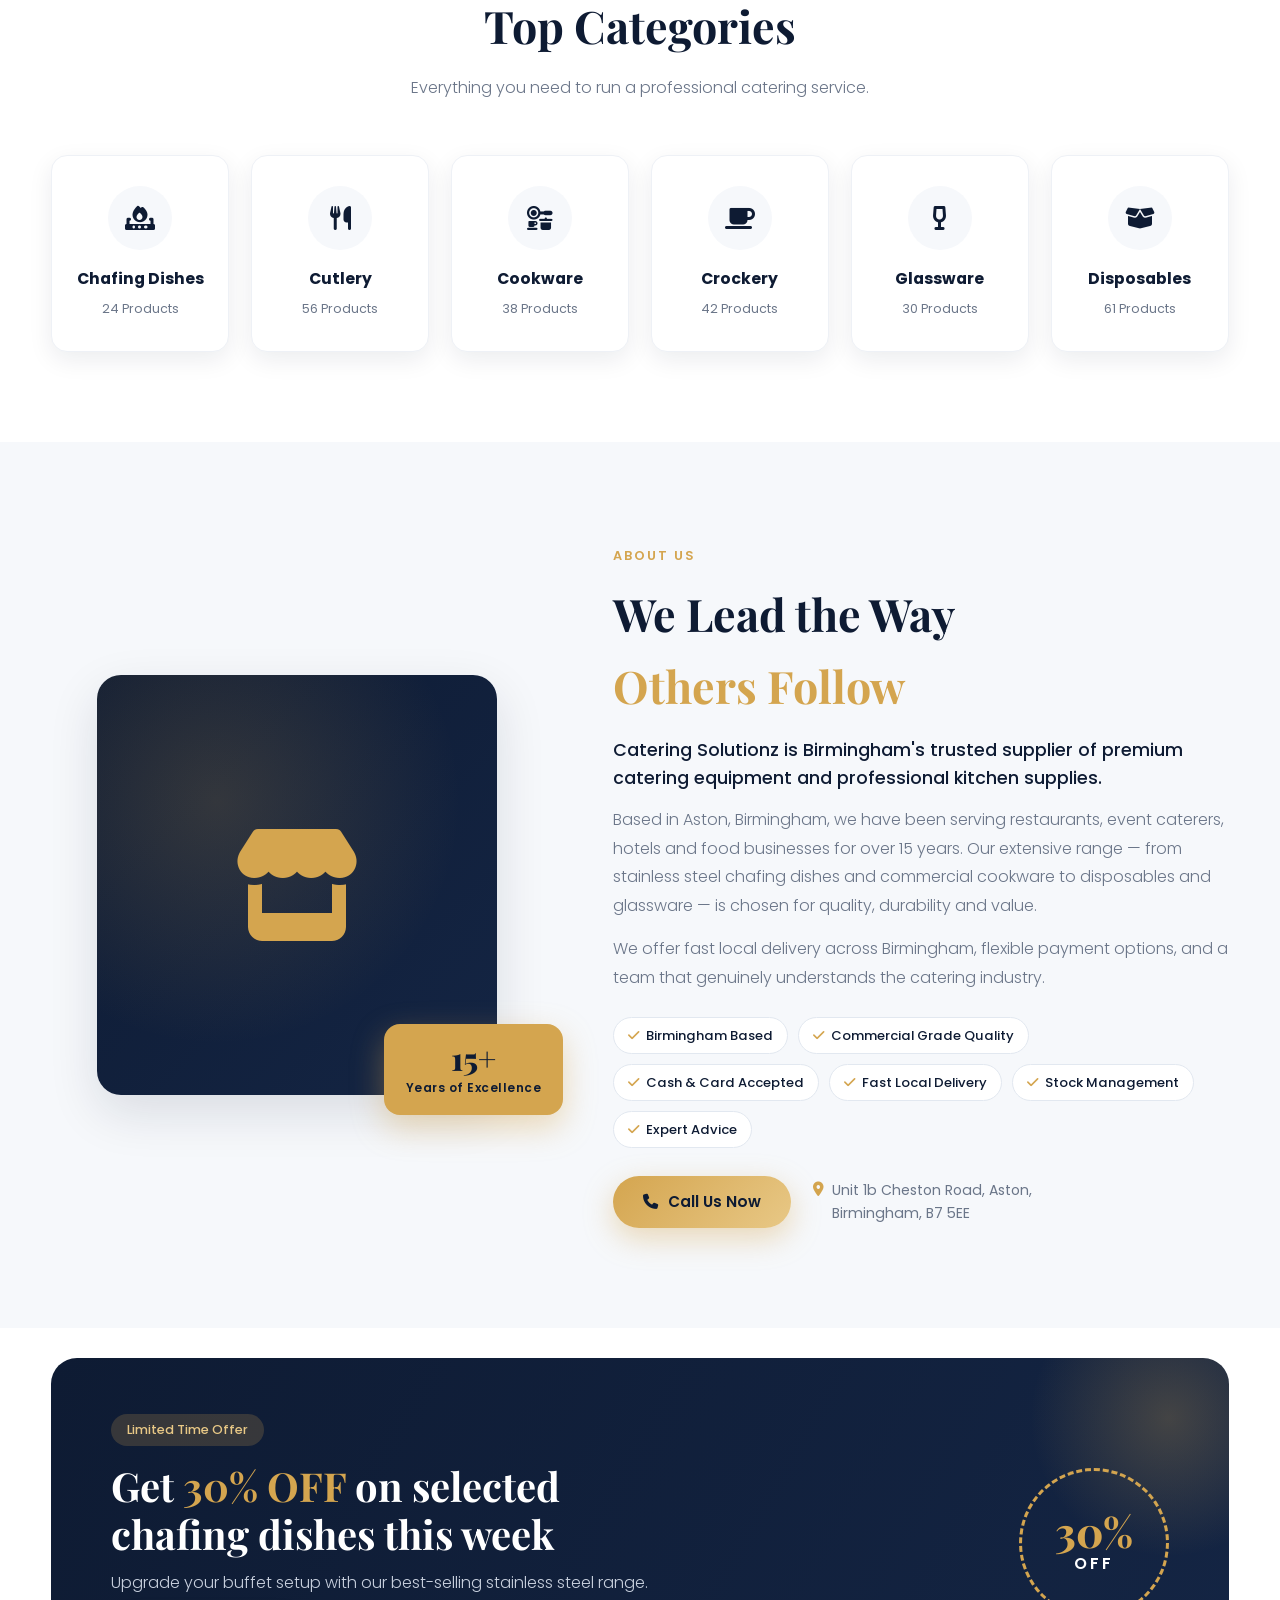
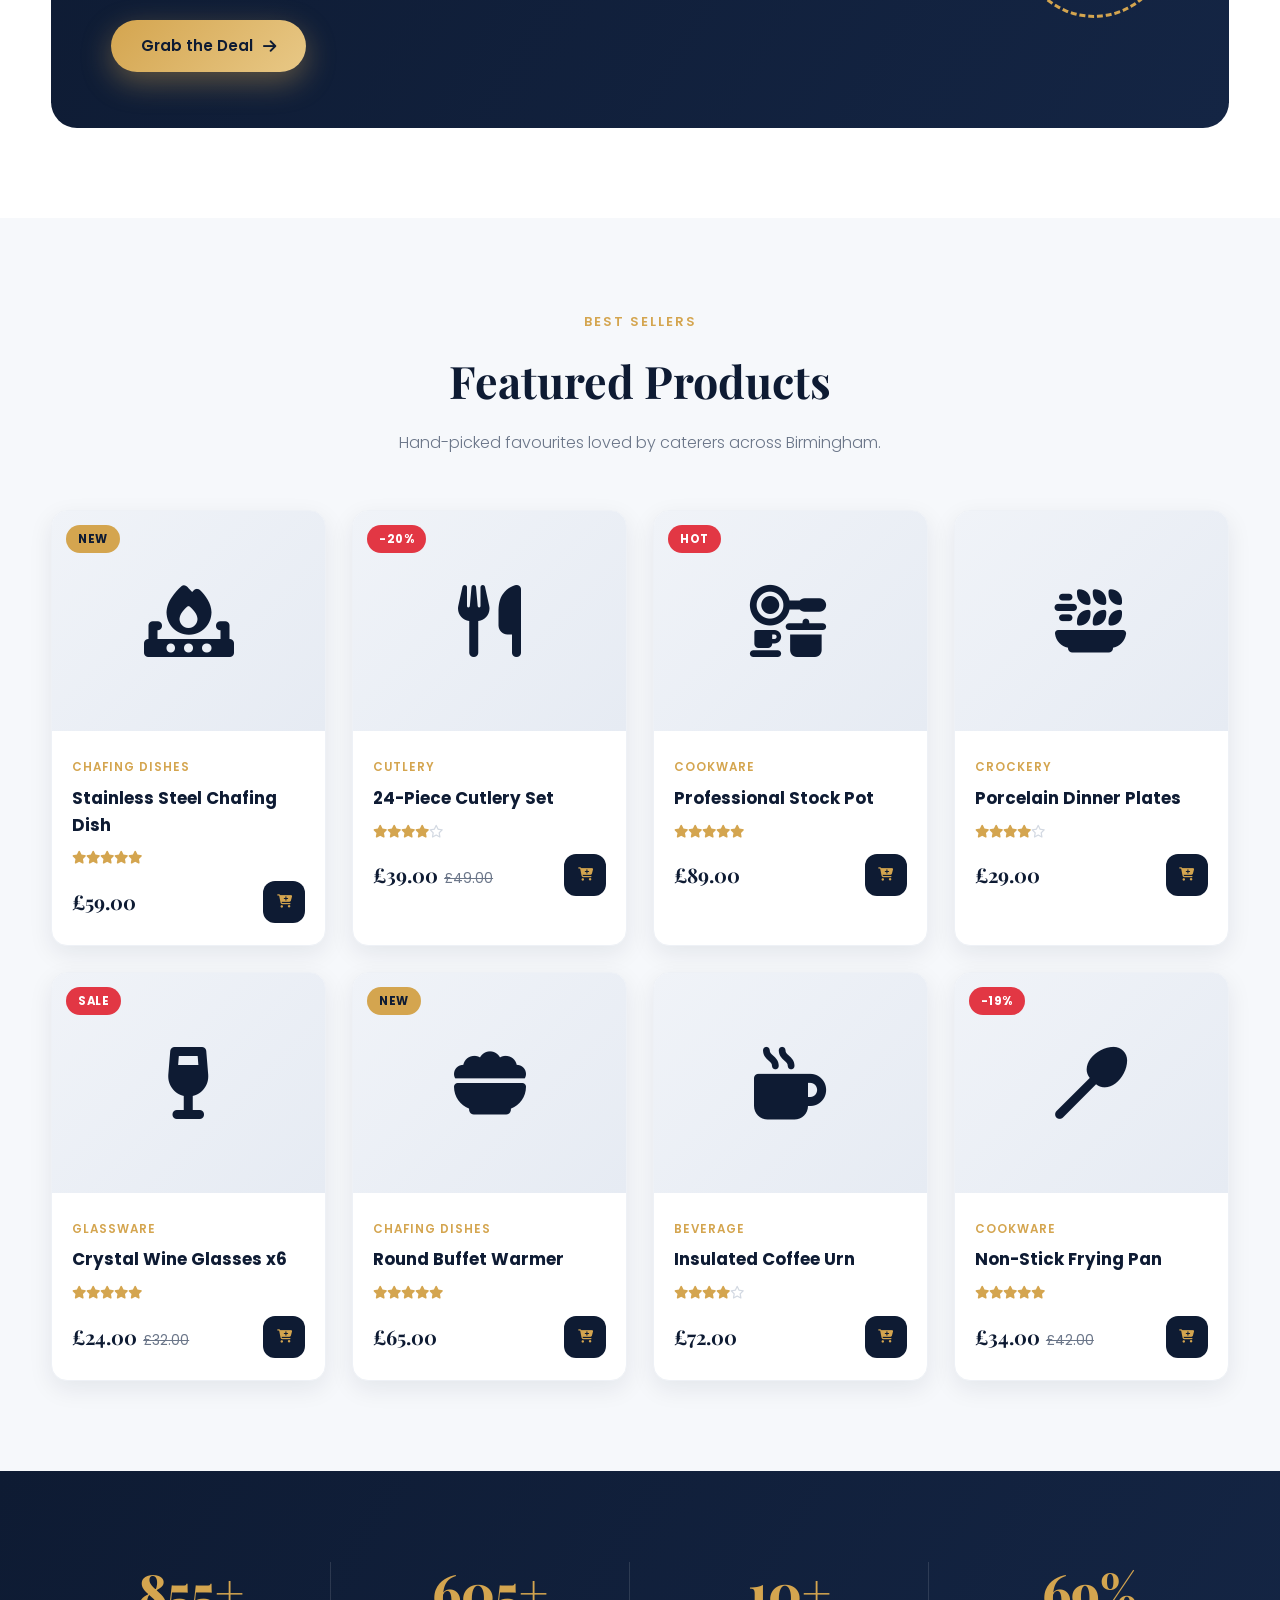
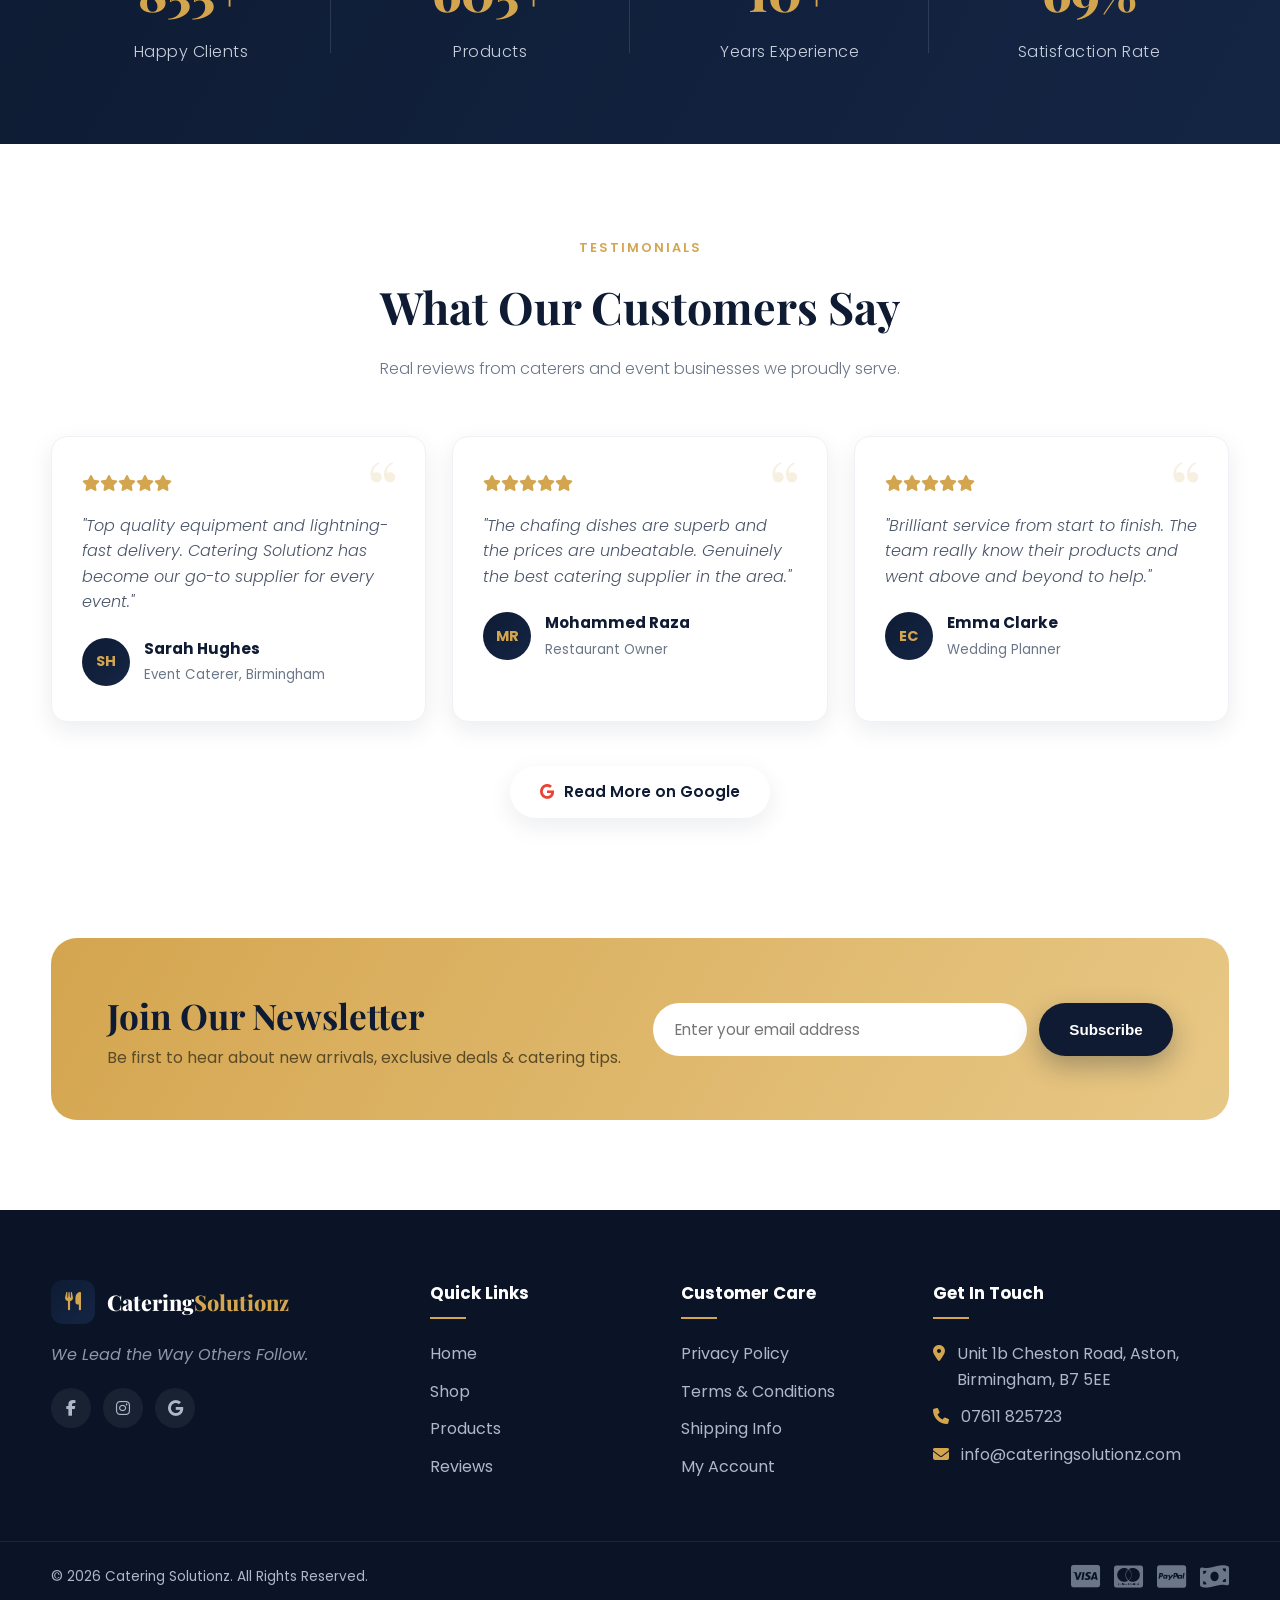
==== commit 5b036676: "Add separate About Us page (about.html) - Full standalone page with shared header/footer/topbar/lang" ====
--- a/index.html
+++ b/index.html
@@ -88,7 +88,7 @@
           <li><a href="#hero" class="nav-link active">Home</a></li>
           <li><a href="#categories" class="nav-link">Shop</a></li>
           <li><a href="#products" class="nav-link">Products</a></li>
-          <li><a href="#about" class="nav-link">About</a></li>
+          <li><a href="about.html" class="nav-link">About</a></li>
           <li><a href="#features" class="nav-link">Why Us</a></li>
           <li><a href="#reviews" class="nav-link">Reviews</a></li>
           <li><a href="#contact" class="nav-link">Contact</a></li>
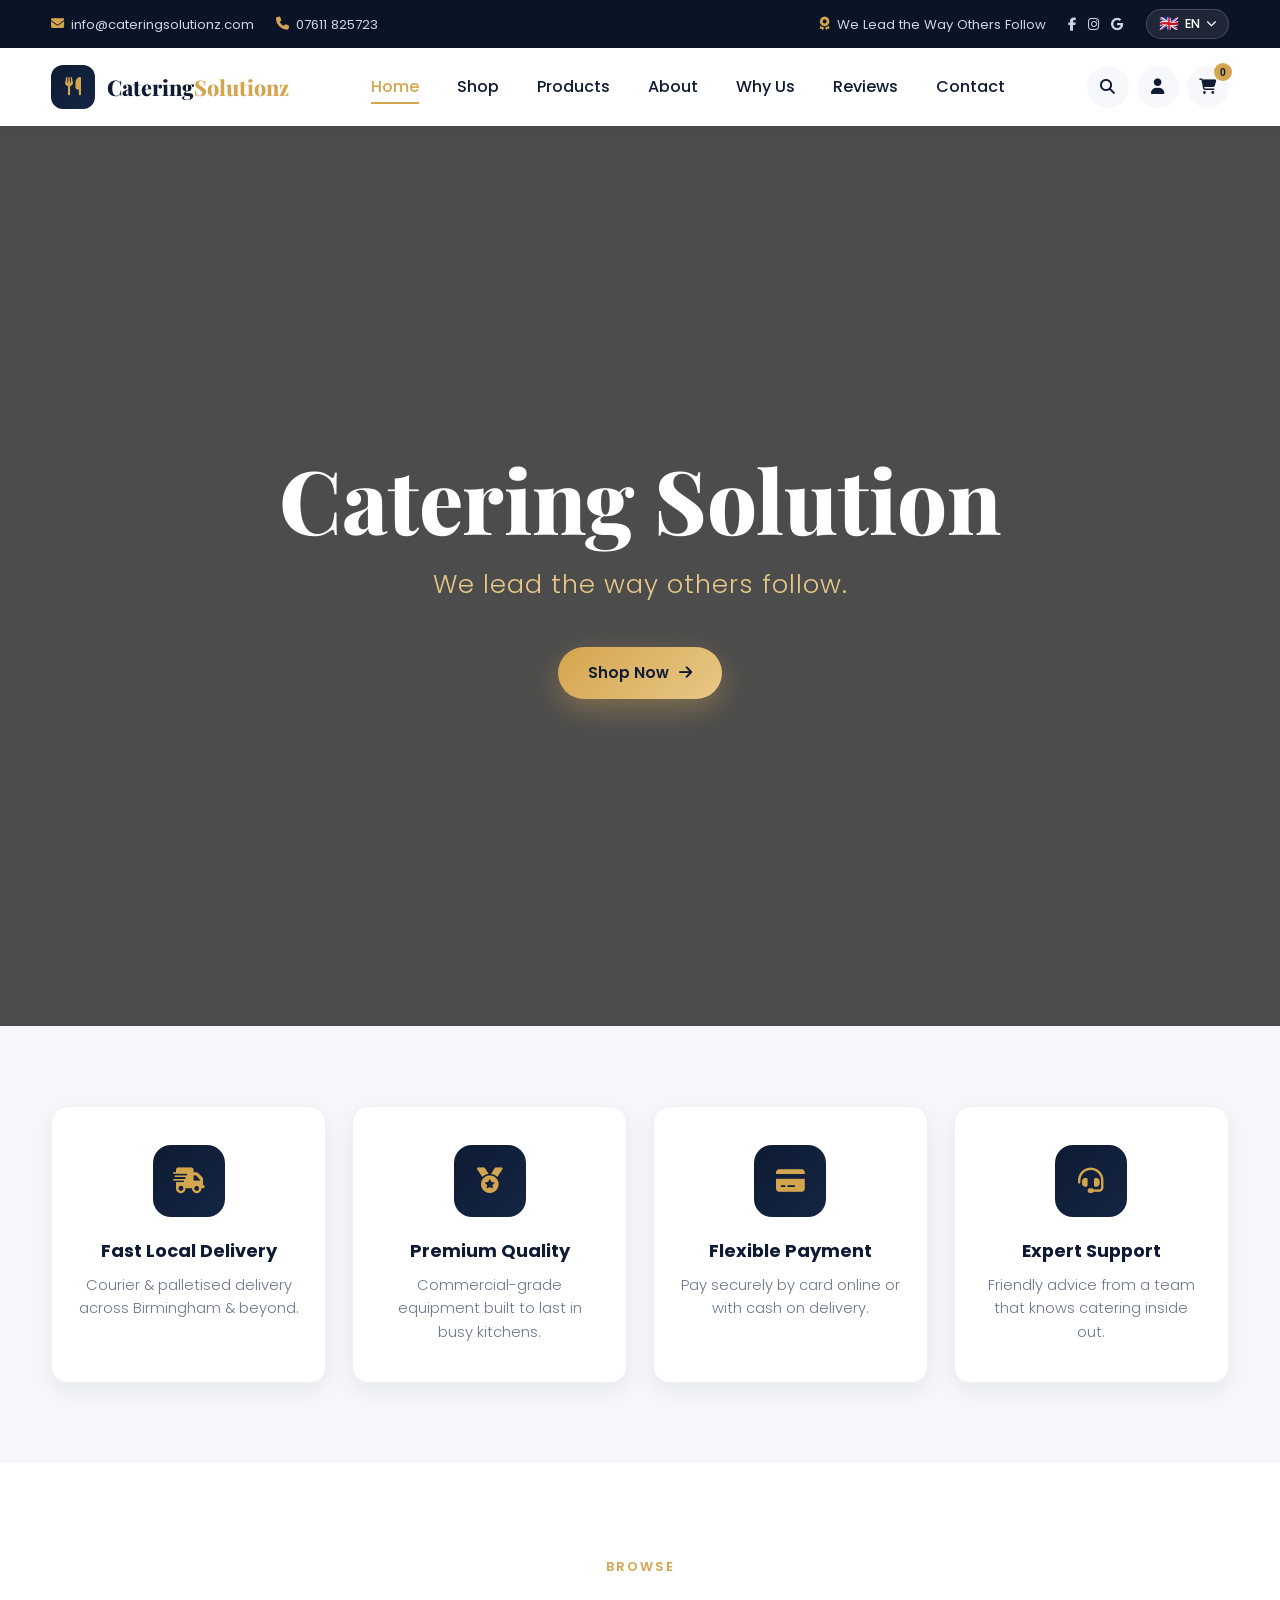
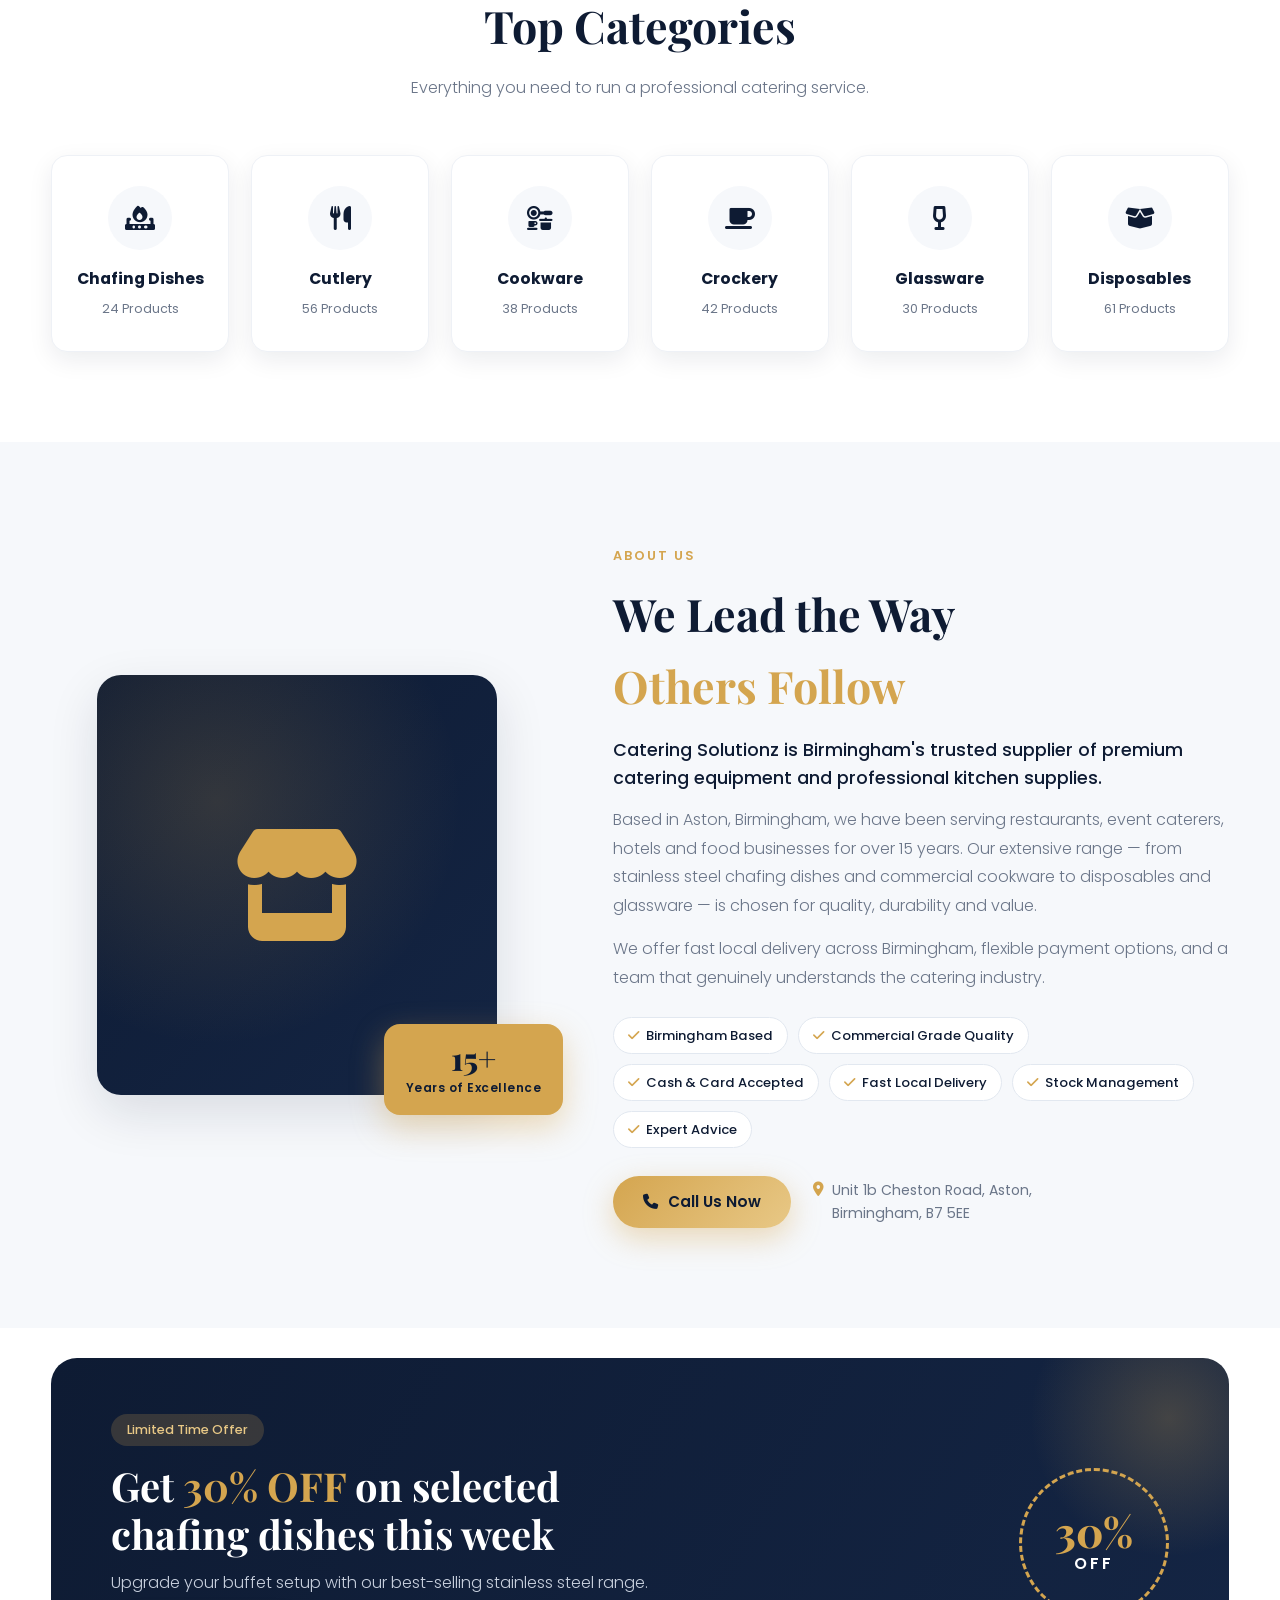
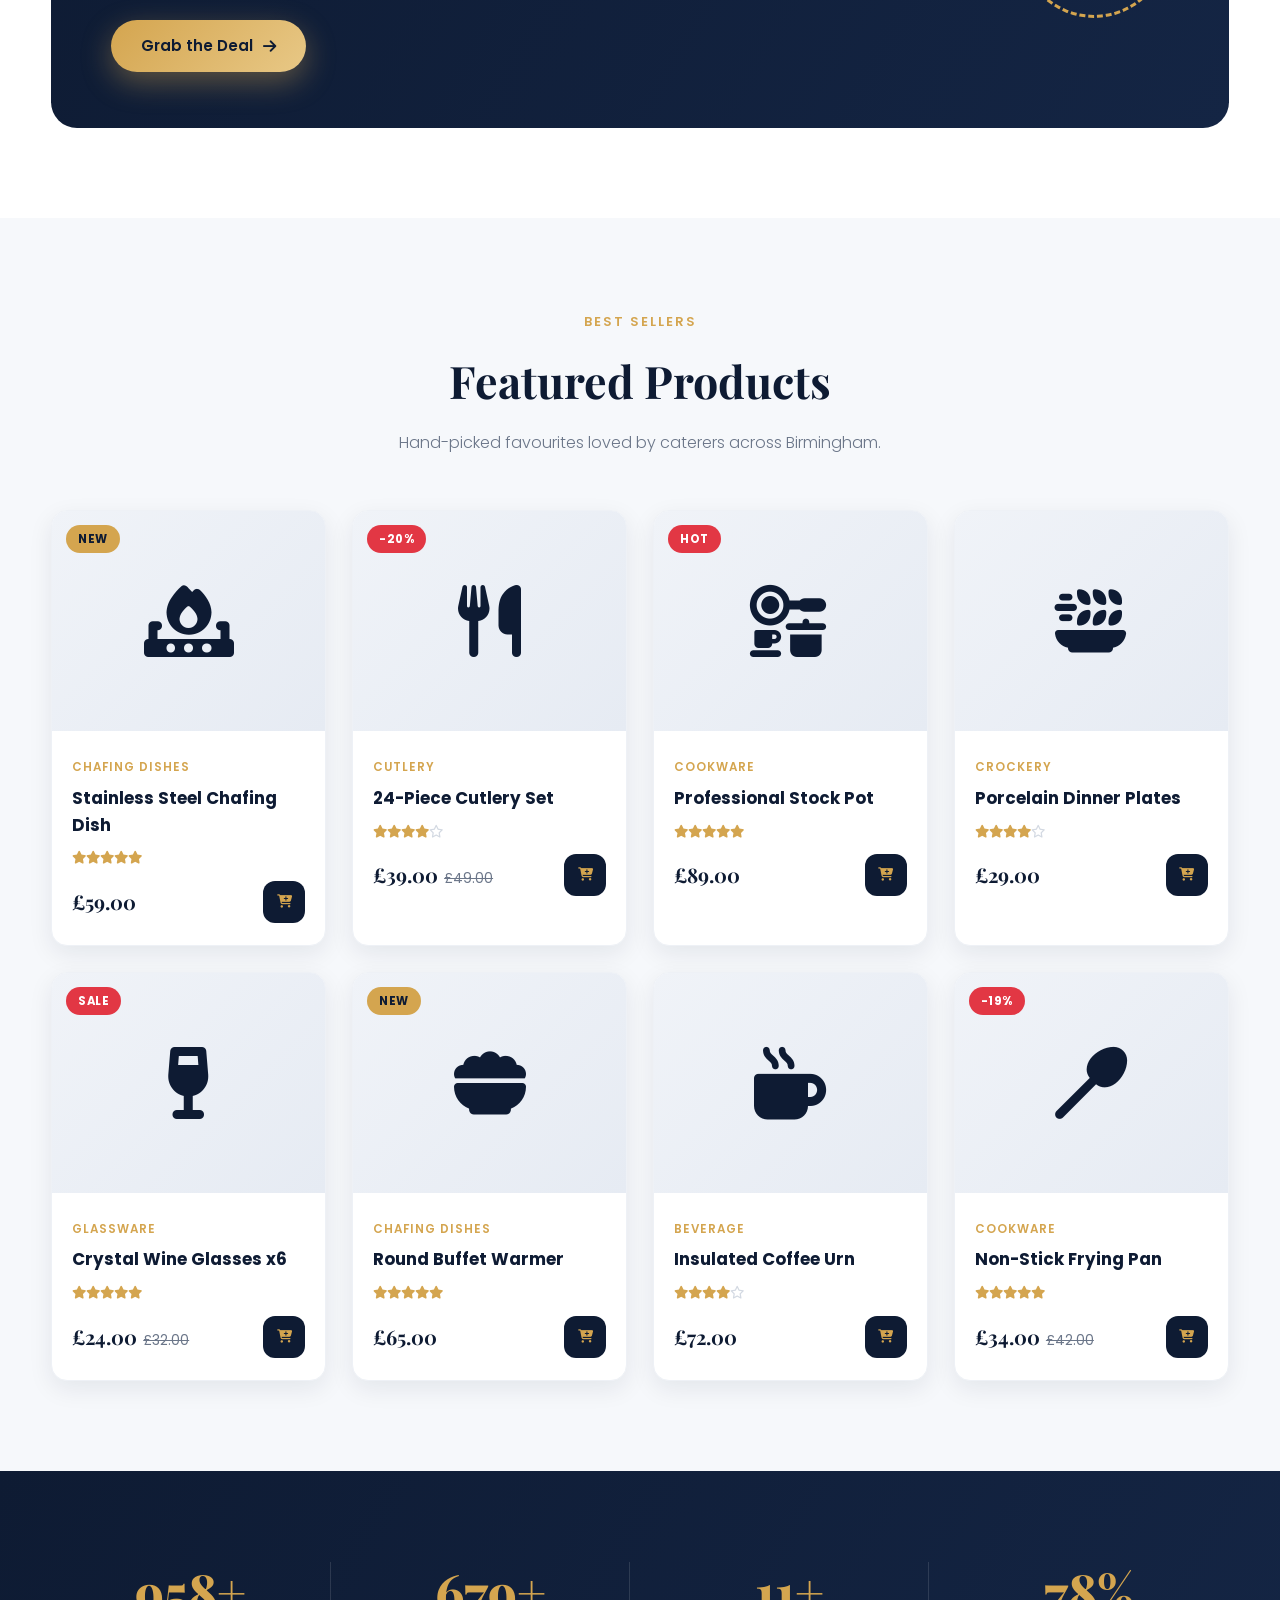
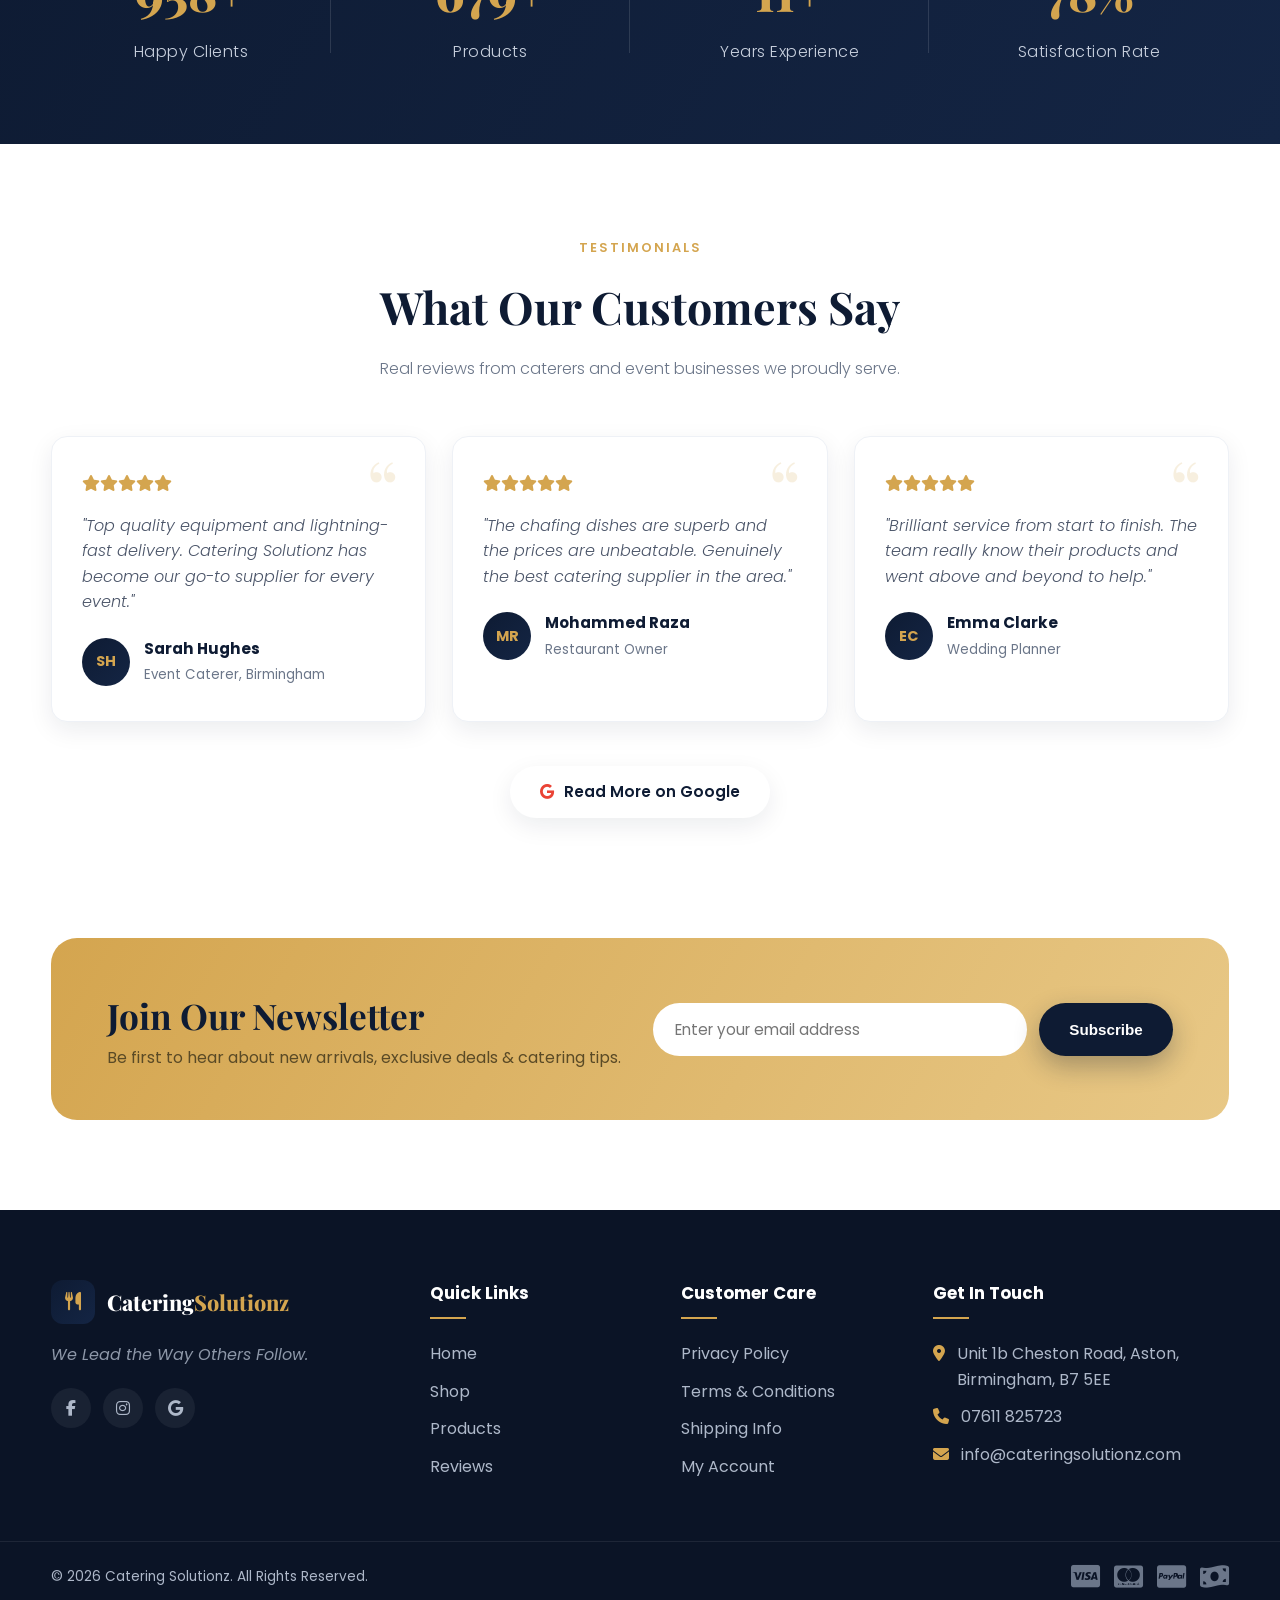
==== commit 3b46b828: "Add Contact Us page - contact.html: page hero, 4 info cards, contact form + Google Map + social link" ====
--- a/index.html
+++ b/index.html
@@ -91,7 +91,7 @@
           <li><a href="about.html" class="nav-link">About</a></li>
           <li><a href="#features" class="nav-link">Why Us</a></li>
           <li><a href="#reviews" class="nav-link">Reviews</a></li>
-          <li><a href="#contact" class="nav-link">Contact</a></li>
+          <li><a href="contact.html" class="nav-link">Contact</a></li>
         </ul>
       </nav>
 
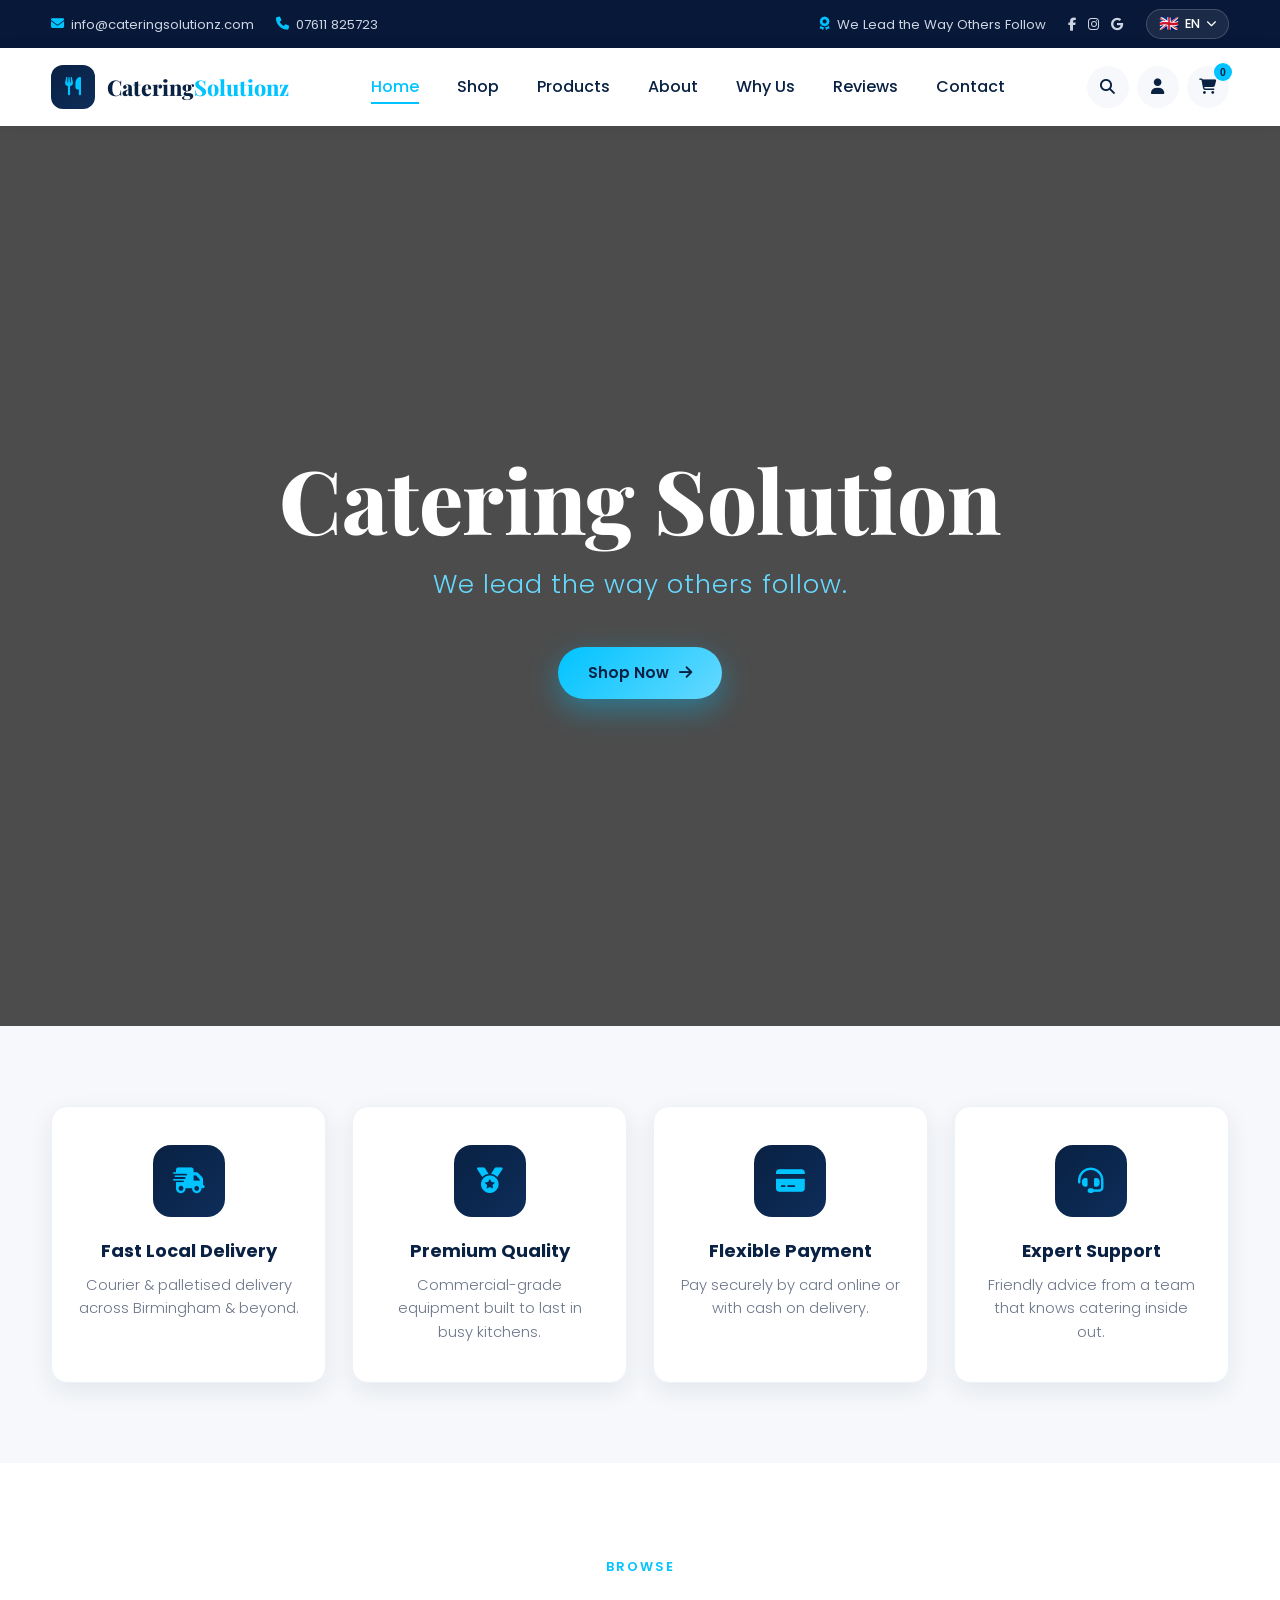
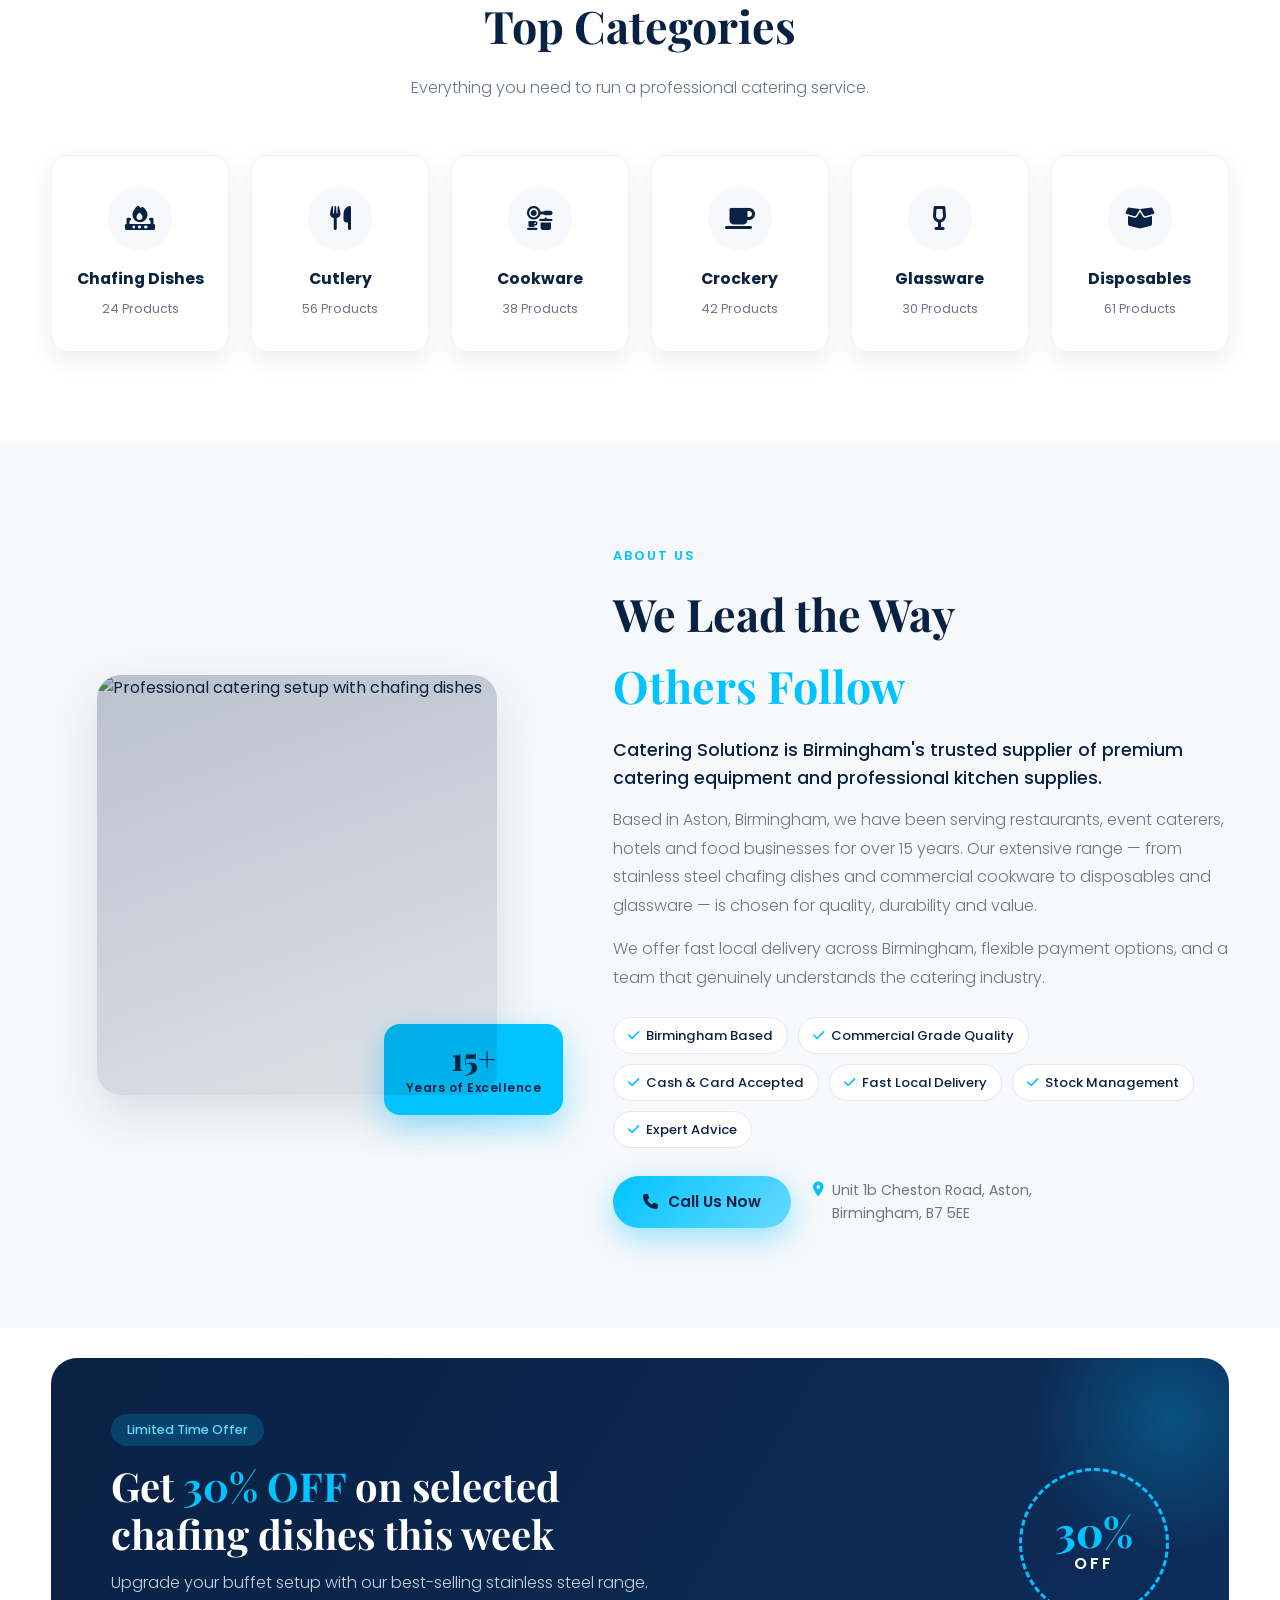
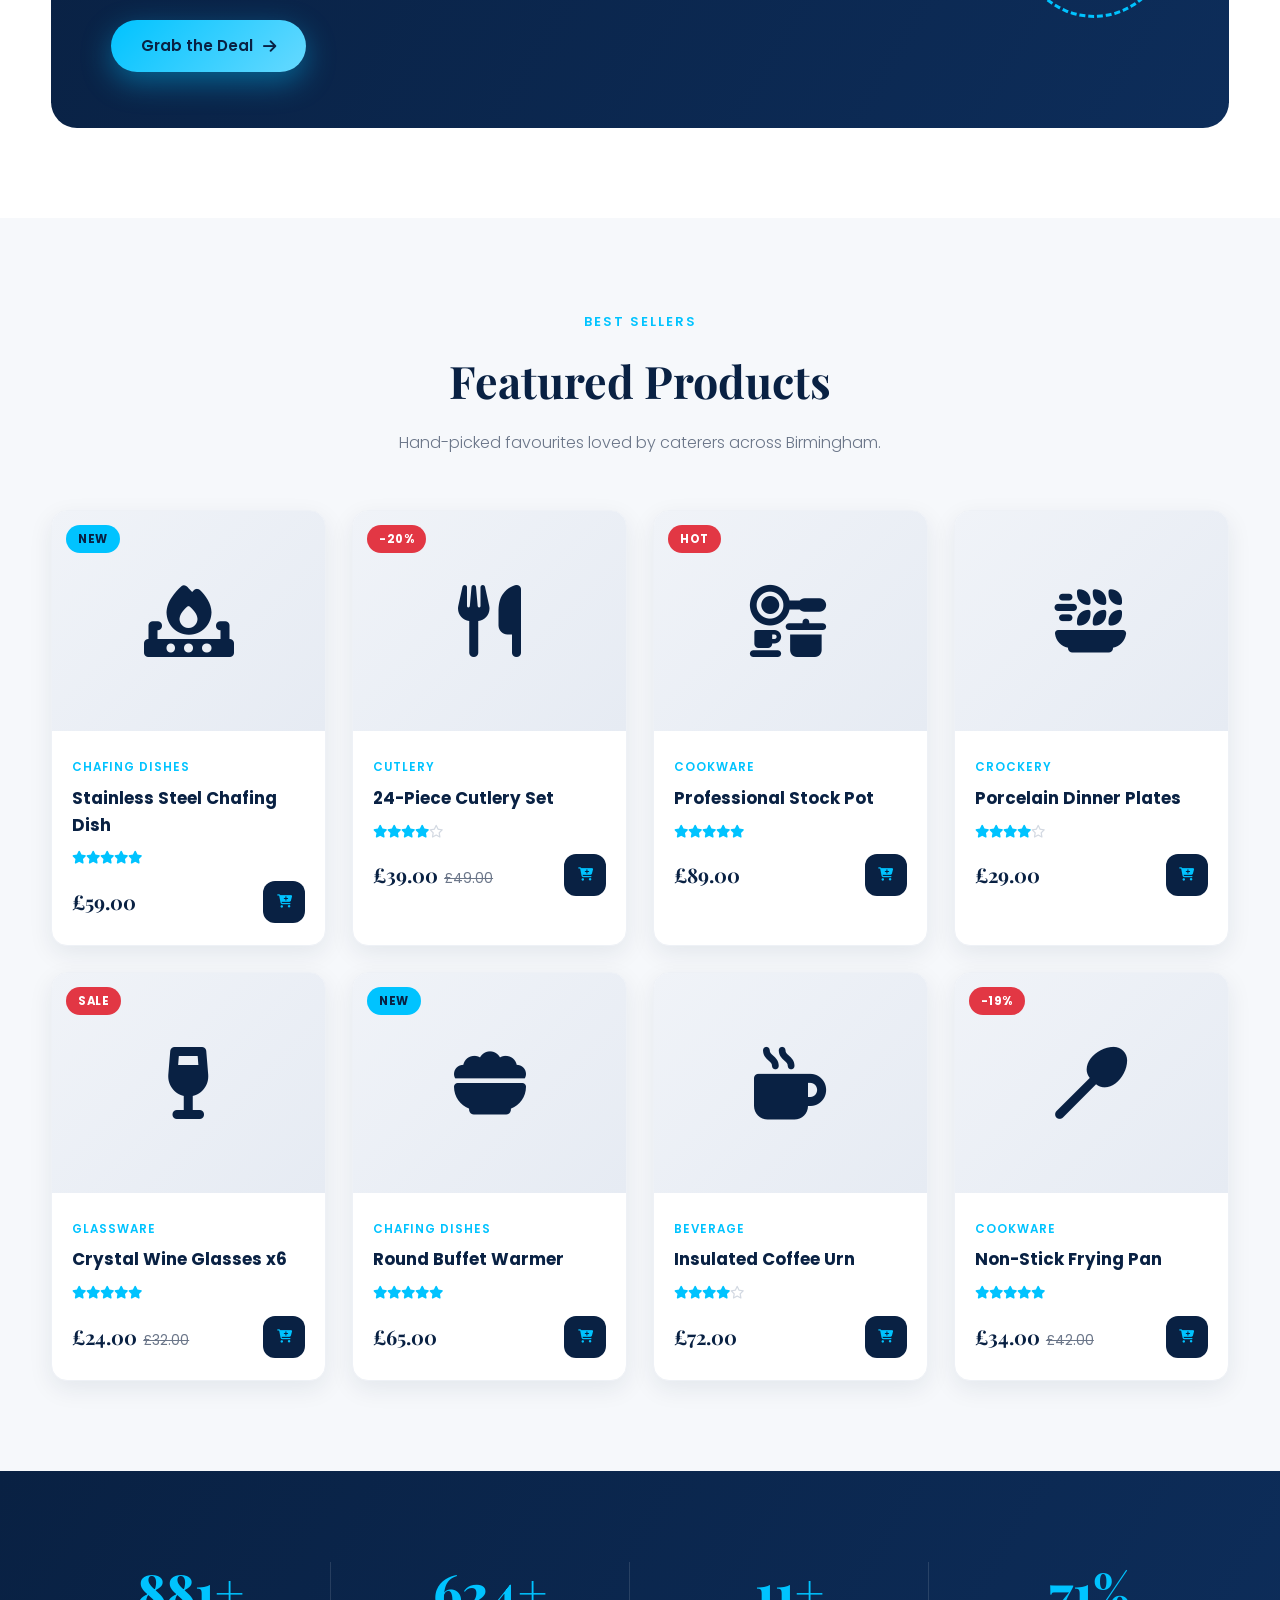
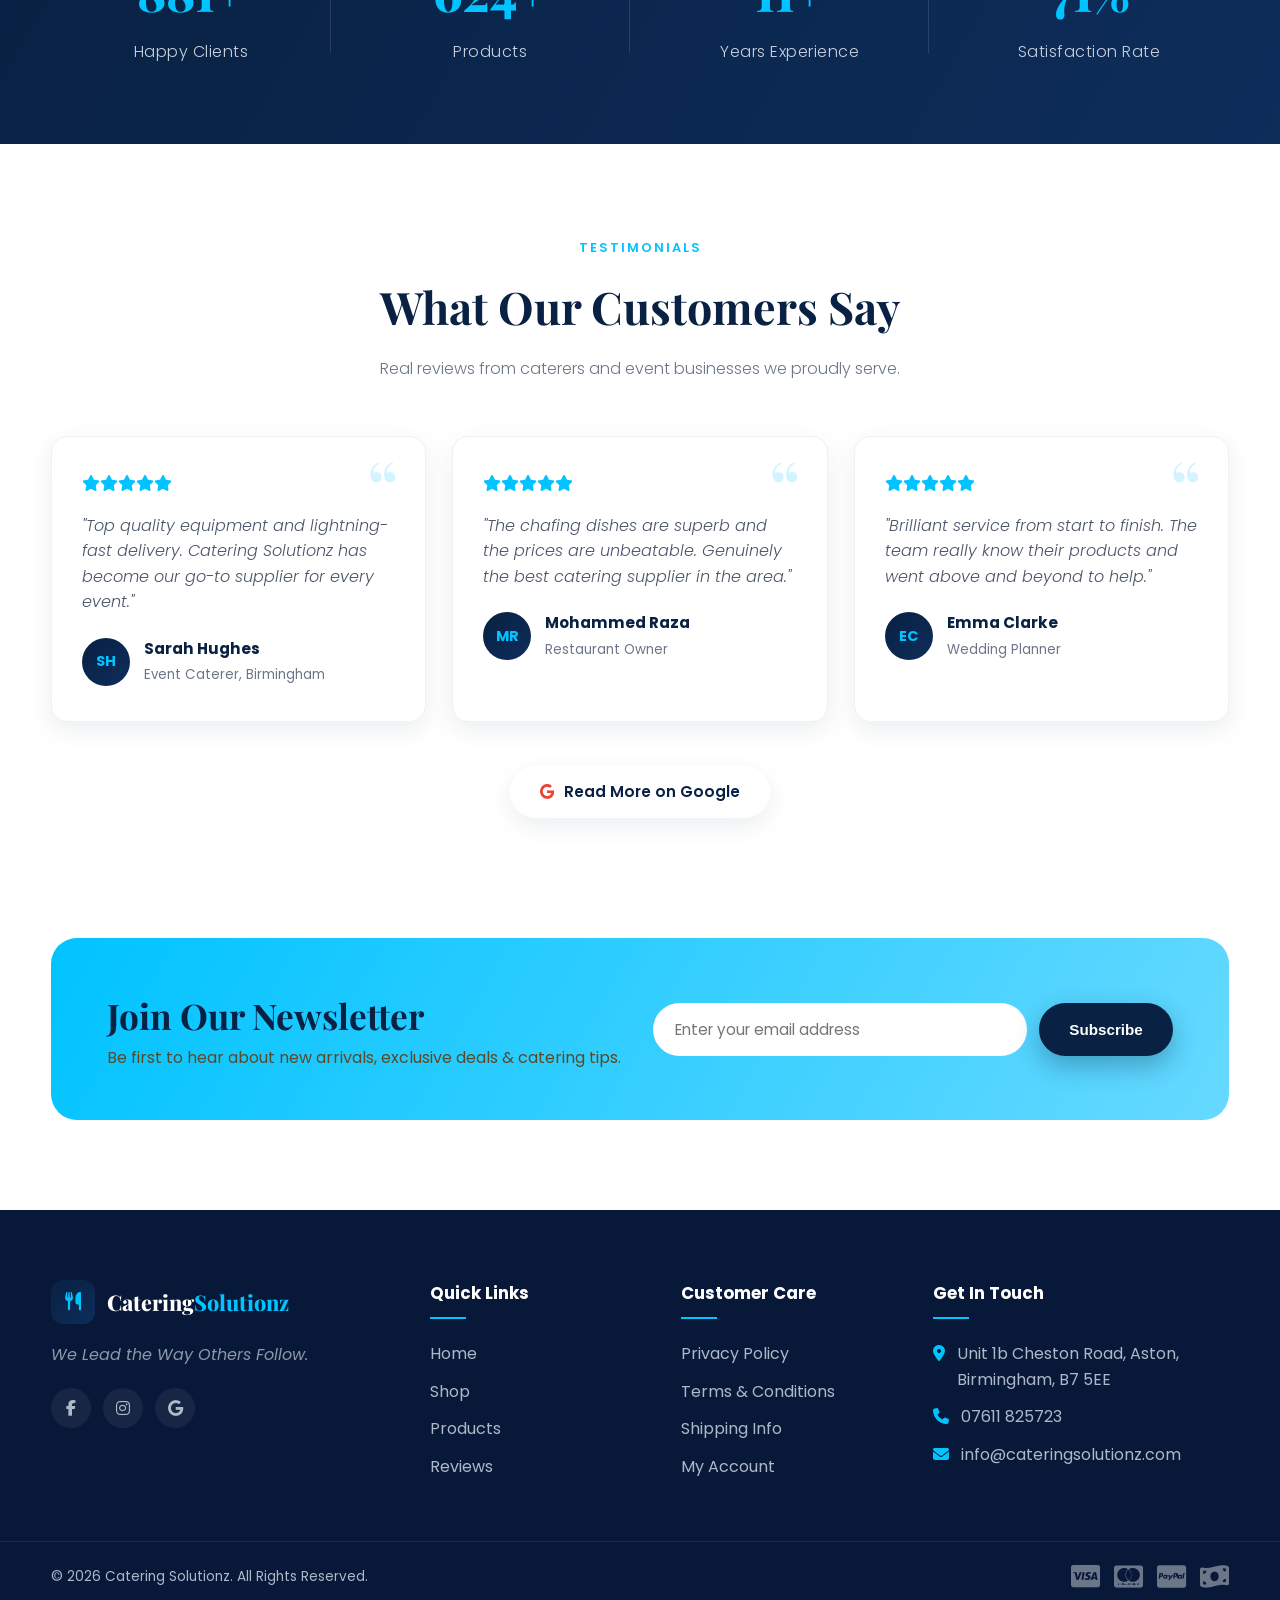
==== commit 6b845b3a: "Replace store icon with catering image in About section - index.html: swap fa-store icon for Unsplas" ====
--- a/index.html
+++ b/index.html
@@ -203,7 +203,9 @@
     <div class="container about-inner">
       <div class="about-visual reveal">
         <div class="about-img-stack">
-          <div class="about-img-main"><i class="fa-solid fa-store"></i></div>
+          <div class="about-img-main">
+            <img src="https://images.unsplash.com/photo-1555244162-803834f70033?auto=format&fit=crop&w=800&q=80" alt="Professional catering setup with chafing dishes" />
+          </div>
           <div class="about-badge-card">
             <span class="about-badge-num">15+</span>
             <span class="about-badge-lbl">Years of Excellence</span>
--- a/css/style.css
+++ b/css/style.css
@@ -3,18 +3,18 @@
    =========================================================== */
 
 :root {
-  --navy: #0e1b33;
-  --navy-2: #142544;
-  --gold: #d4a54f;
-  --gold-soft: #e8c886;
+  --navy: #092143;
+  --navy-2: #0d2d5a;
+  --gold: #00c3ff;
+  --gold-soft: #66d9ff;
   --blue: #1f7ae0;
   --light: #f6f8fb;
   --grey: #6b7689;
   --white: #ffffff;
-  --dark: #0b1426;
+  --dark: #071838;
   --radius: 16px;
-  --shadow: 0 18px 50px rgba(14, 27, 51, 0.12);
-  --shadow-sm: 0 8px 24px rgba(14, 27, 51, 0.08);
+  --shadow: 0 18px 50px rgba(9, 33, 67, 0.12);
+  --shadow-sm: 0 8px 24px rgba(9, 33, 67, 0.08);
   --trans: 0.4s cubic-bezier(0.16, 1, 0.3, 1);
   --font-head: "Playfair Display", serif;
   --font-body: "Poppins", sans-serif;
@@ -57,9 +57,9 @@
 .btn-primary {
   background: linear-gradient(135deg, var(--gold), var(--gold-soft));
   color: var(--navy);
-  box-shadow: 0 10px 30px rgba(212, 165, 79, 0.4);
-}
-.btn-primary:hover { transform: translateY(-3px); box-shadow: 0 16px 40px rgba(212, 165, 79, 0.55); }
+  box-shadow: 0 10px 30px rgba(0, 195, 255, 0.4);
+}
+.btn-primary:hover { transform: translateY(-3px); box-shadow: 0 16px 40px rgba(0, 195, 255, 0.55); }
 .btn-primary:hover i { transform: translateX(5px); }
 .btn-ghost {
   background: rgba(255, 255, 255, 0.12);
@@ -84,7 +84,7 @@
 .preloader.hidden { opacity: 0; visibility: hidden; }
 .loader-ring {
   width: 64px; height: 64px;
-  border: 4px solid rgba(212, 165, 79, 0.2);
+  border: 4px solid rgba(0, 195, 255, 0.2);
   border-top-color: var(--gold);
   border-radius: 50%;
   animation: spin 0.9s linear infinite;
@@ -130,7 +130,7 @@
   transition: background 0.3s, border-color 0.3s;
   font-family: var(--font-body);
 }
-.lang-btn:hover { background: rgba(212,165,79,0.18); border-color: var(--gold); }
+.lang-btn:hover { background: rgba(0,195,255,0.18); border-color: var(--gold); }
 .lang-flag { font-size: 1rem; line-height: 1; }
 .lang-arrow {
   font-size: 0.65rem;
@@ -140,7 +140,7 @@
 .lang-dropdown {
   position: absolute; top: calc(100% + 8px); right: 0;
   background: var(--navy);
-  border: 1px solid rgba(212,165,79,0.25);
+  border: 1px solid rgba(0,195,255,0.25);
   border-radius: 12px;
   min-width: 150px;
   padding: 6px 0;
@@ -160,7 +160,7 @@
   color: #cdd5e3; font-size: 0.85rem;
   transition: background 0.2s, color 0.2s;
 }
-.lang-option:hover { background: rgba(212,165,79,0.12); color: var(--gold); }
+.lang-option:hover { background: rgba(0,195,255,0.12); color: var(--gold); }
 .lang-option.active { color: var(--gold); font-weight: 600; }
 .lang-option span { font-size: 1.1rem; }
 
@@ -170,9 +170,9 @@
   background: rgba(255, 255, 255, 0.97);
   backdrop-filter: blur(10px);
   transition: var(--trans);
-  box-shadow: 0 2px 18px rgba(14, 27, 51, 0.06);
-}
-.header.scrolled { box-shadow: 0 6px 28px rgba(14, 27, 51, 0.12); }
+  box-shadow: 0 2px 18px rgba(9, 33, 67, 0.06);
+}
+.header.scrolled { box-shadow: 0 6px 28px rgba(9, 33, 67, 0.12); }
 .header-inner { display: flex; align-items: center; justify-content: space-between; height: 78px; }
 
 .logo { display: flex; align-items: center; gap: 12px; }
@@ -373,10 +373,10 @@
 .promo-inner::before {
   content: ""; position: absolute; right: -80px; top: -80px;
   width: 280px; height: 280px; border-radius: 50%;
-  background: radial-gradient(circle, rgba(212,165,79,0.25), transparent 70%);
+  background: radial-gradient(circle, rgba(0,195,255,0.25), transparent 70%);
 }
 .promo-tag {
-  display: inline-block; background: rgba(212,165,79,0.2);
+  display: inline-block; background: rgba(0,195,255,0.2);
   color: var(--gold-soft); padding: 6px 16px; border-radius: 50px;
   font-size: 0.8rem; font-weight: 500; margin-bottom: 16px;
 }
@@ -476,7 +476,7 @@
 .review-card::before {
   content: "\201C"; font-family: var(--font-head);
   position: absolute; top: 10px; right: 26px;
-  font-size: 5rem; color: rgba(212,165,79,0.18); line-height: 1;
+  font-size: 5rem; color: rgba(0,195,255,0.18); line-height: 1;
 }
 .review-card:hover { transform: translateY(-8px); box-shadow: var(--shadow); }
 .stars { color: var(--gold); margin-bottom: 16px; }
@@ -547,18 +547,22 @@
 }
 .about-img-main {
   width: 100%; max-width: 400px; height: 420px;
-  background: linear-gradient(135deg, var(--navy), var(--navy-2));
   border-radius: 24px;
-  display: grid; place-items: center;
-  font-size: 7rem; color: var(--gold);
   box-shadow: var(--shadow);
   position: relative;
   overflow: hidden;
 }
+.about-img-main img {
+  width: 100%; height: 100%;
+  object-fit: cover;
+  display: block;
+  transition: transform 0.6s ease;
+}
+.about-img-main:hover img { transform: scale(1.05); }
 .about-img-main::before {
   content: "";
-  position: absolute; inset: 0;
-  background: radial-gradient(circle at 30% 30%, rgba(212,165,79,0.18), transparent 60%);
+  position: absolute; inset: 0; z-index: 1;
+  background: linear-gradient(160deg, rgba(9,33,67,0.25) 0%, rgba(9,33,67,0.1) 100%);
 }
 .about-badge-card {
   position: absolute; bottom: -20px; right: -20px;
@@ -567,7 +571,7 @@
   border-radius: 16px;
   padding: 18px 22px;
   text-align: center;
-  box-shadow: 0 12px 32px rgba(212,165,79,0.4);
+  box-shadow: 0 12px 32px rgba(0,195,255,0.4);
 }
 .about-badge-num {
   display: block;
@@ -612,7 +616,7 @@
   position: fixed; bottom: 28px; right: 28px; z-index: 900;
   width: 50px; height: 50px; border: none; border-radius: 50%;
   background: var(--gold); color: var(--navy); cursor: pointer;
-  font-size: 1rem; box-shadow: 0 10px 26px rgba(212,165,79,0.5);
+  font-size: 1rem; box-shadow: 0 10px 26px rgba(0,195,255,0.5);
   opacity: 0; visibility: hidden; transform: translateY(20px);
   transition: var(--trans);
 }
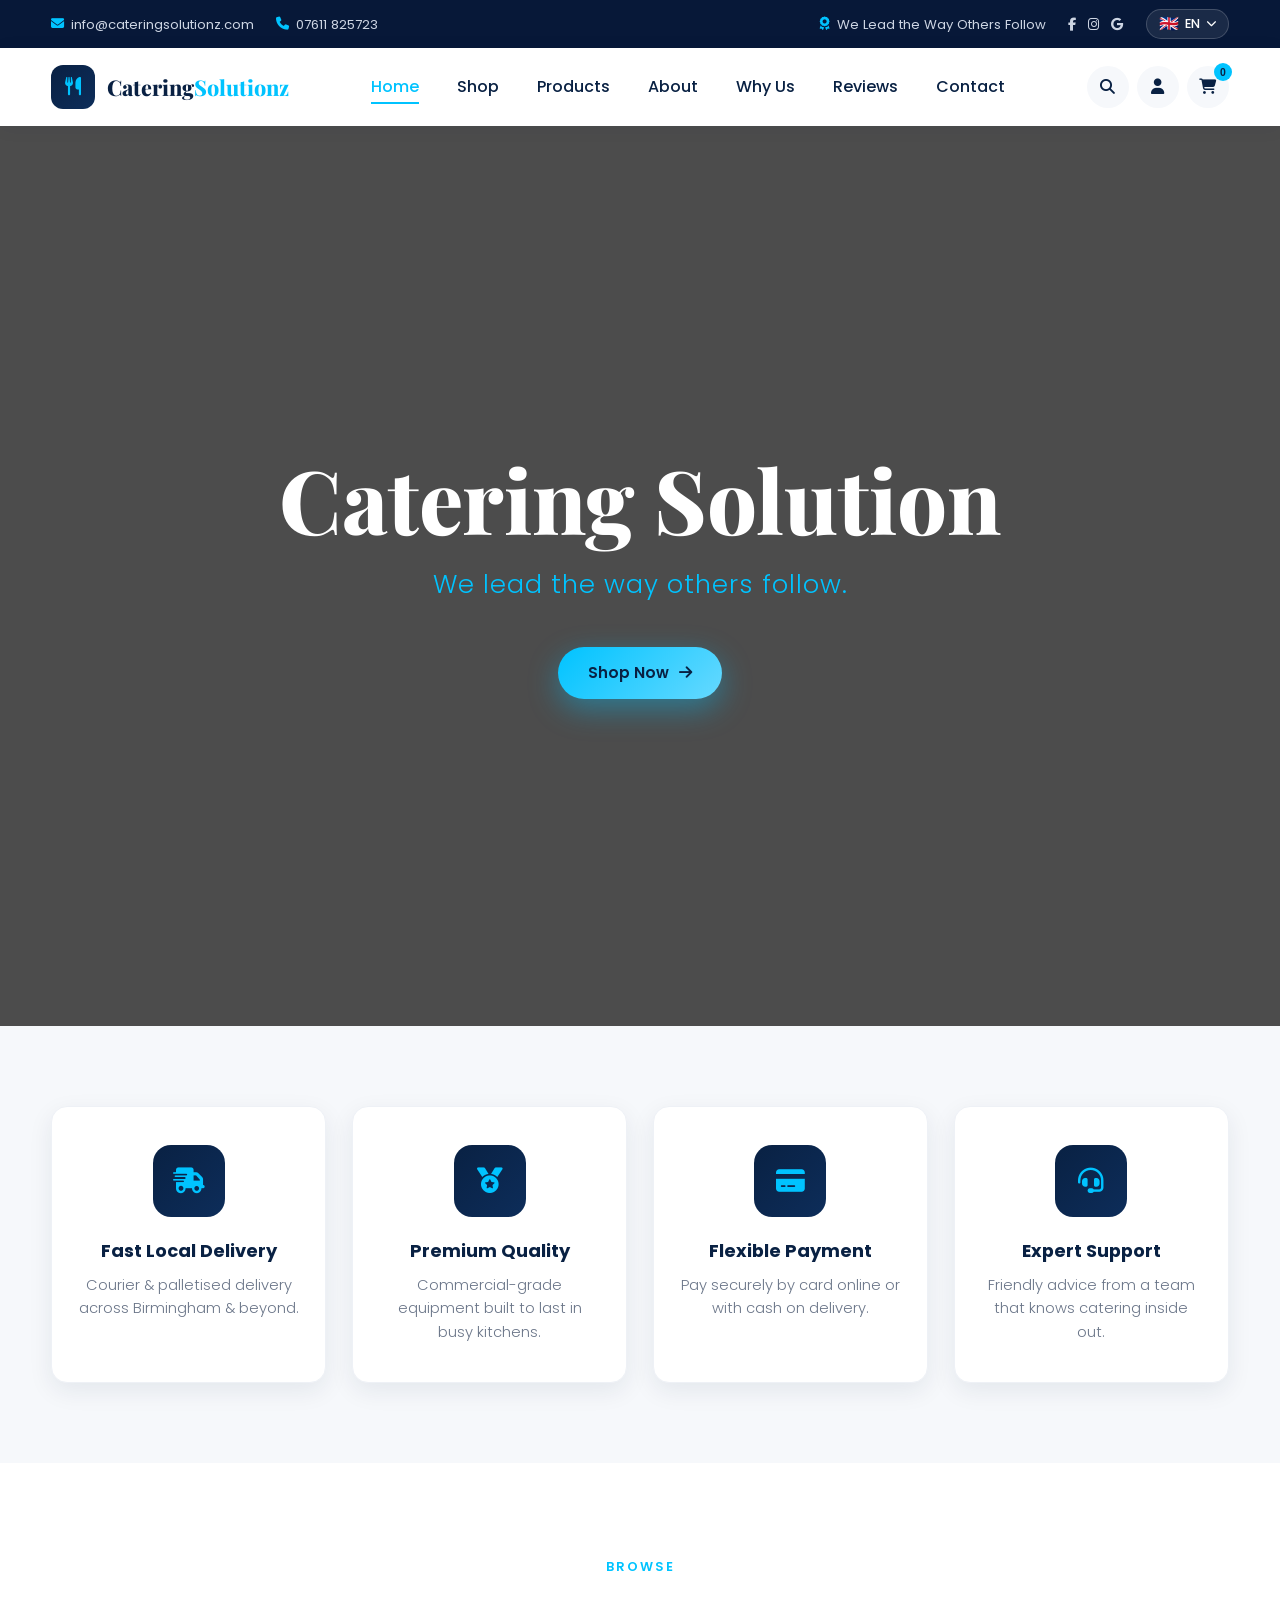
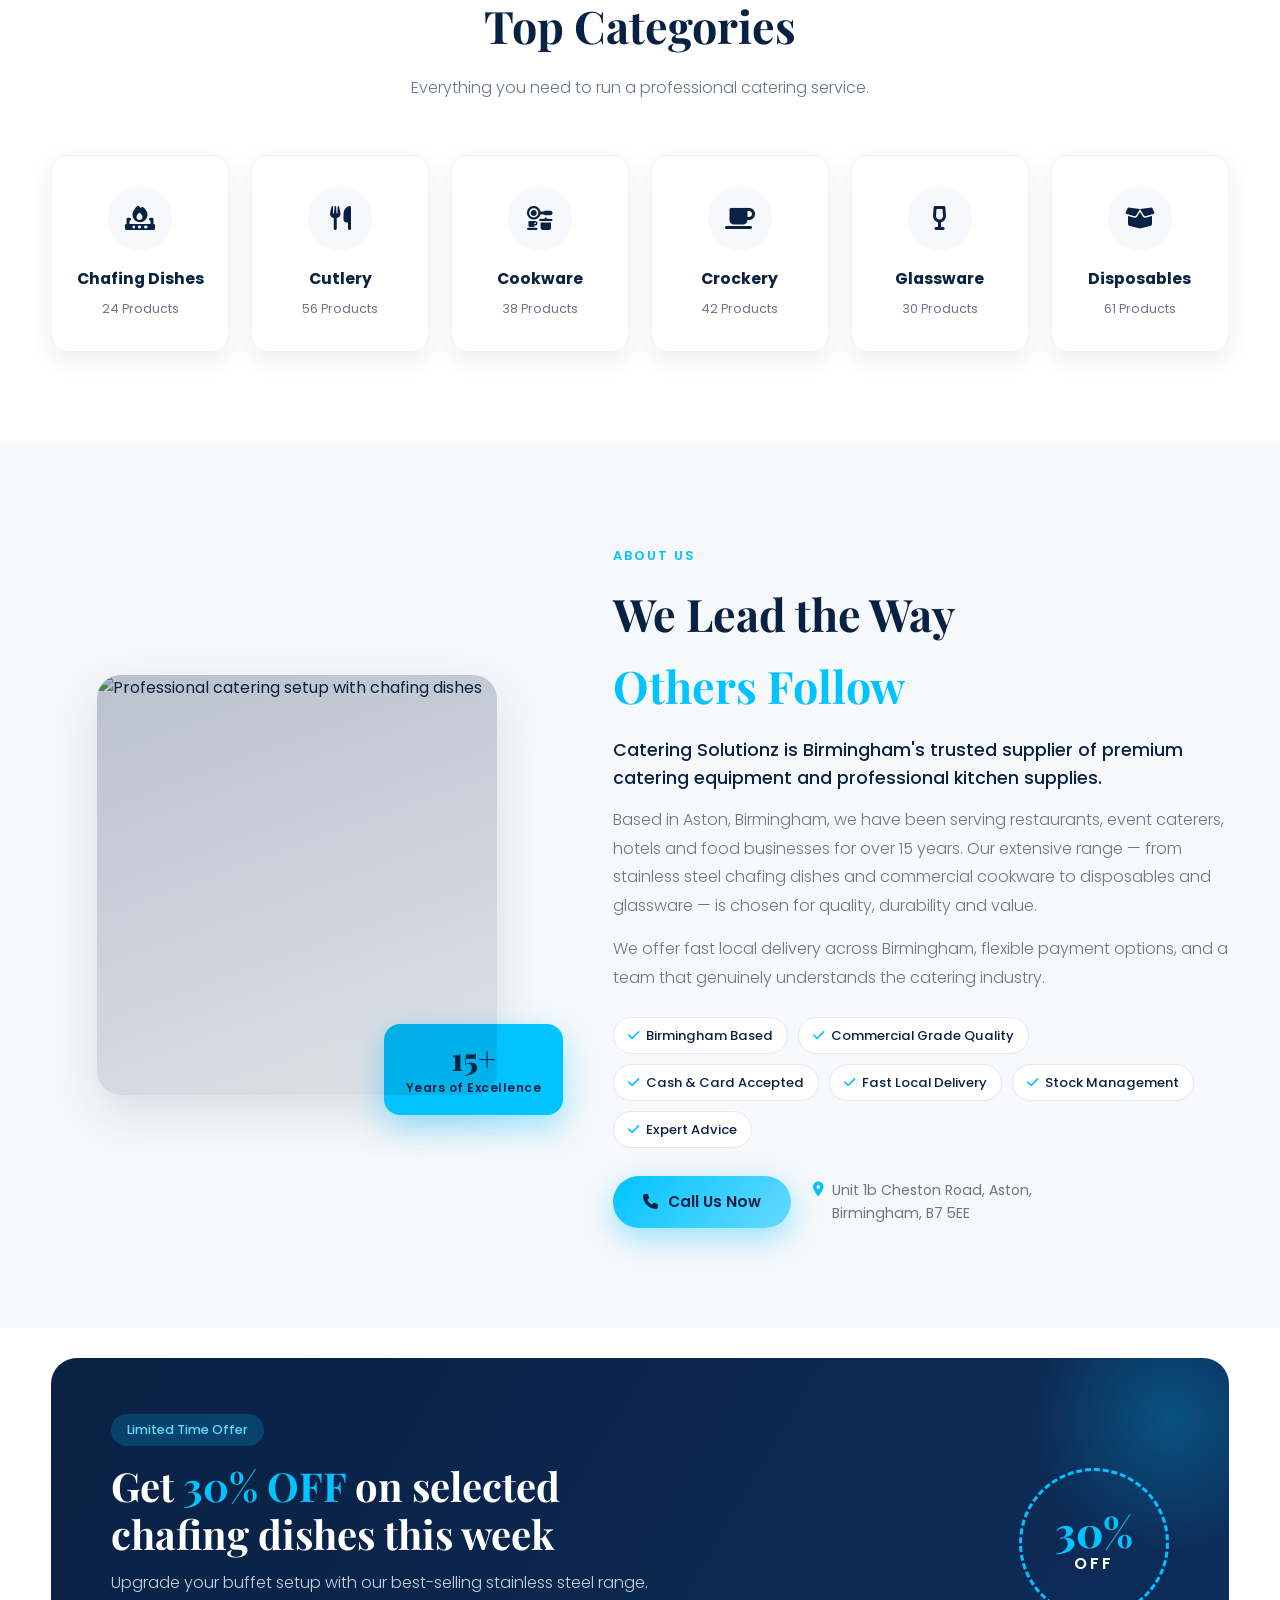
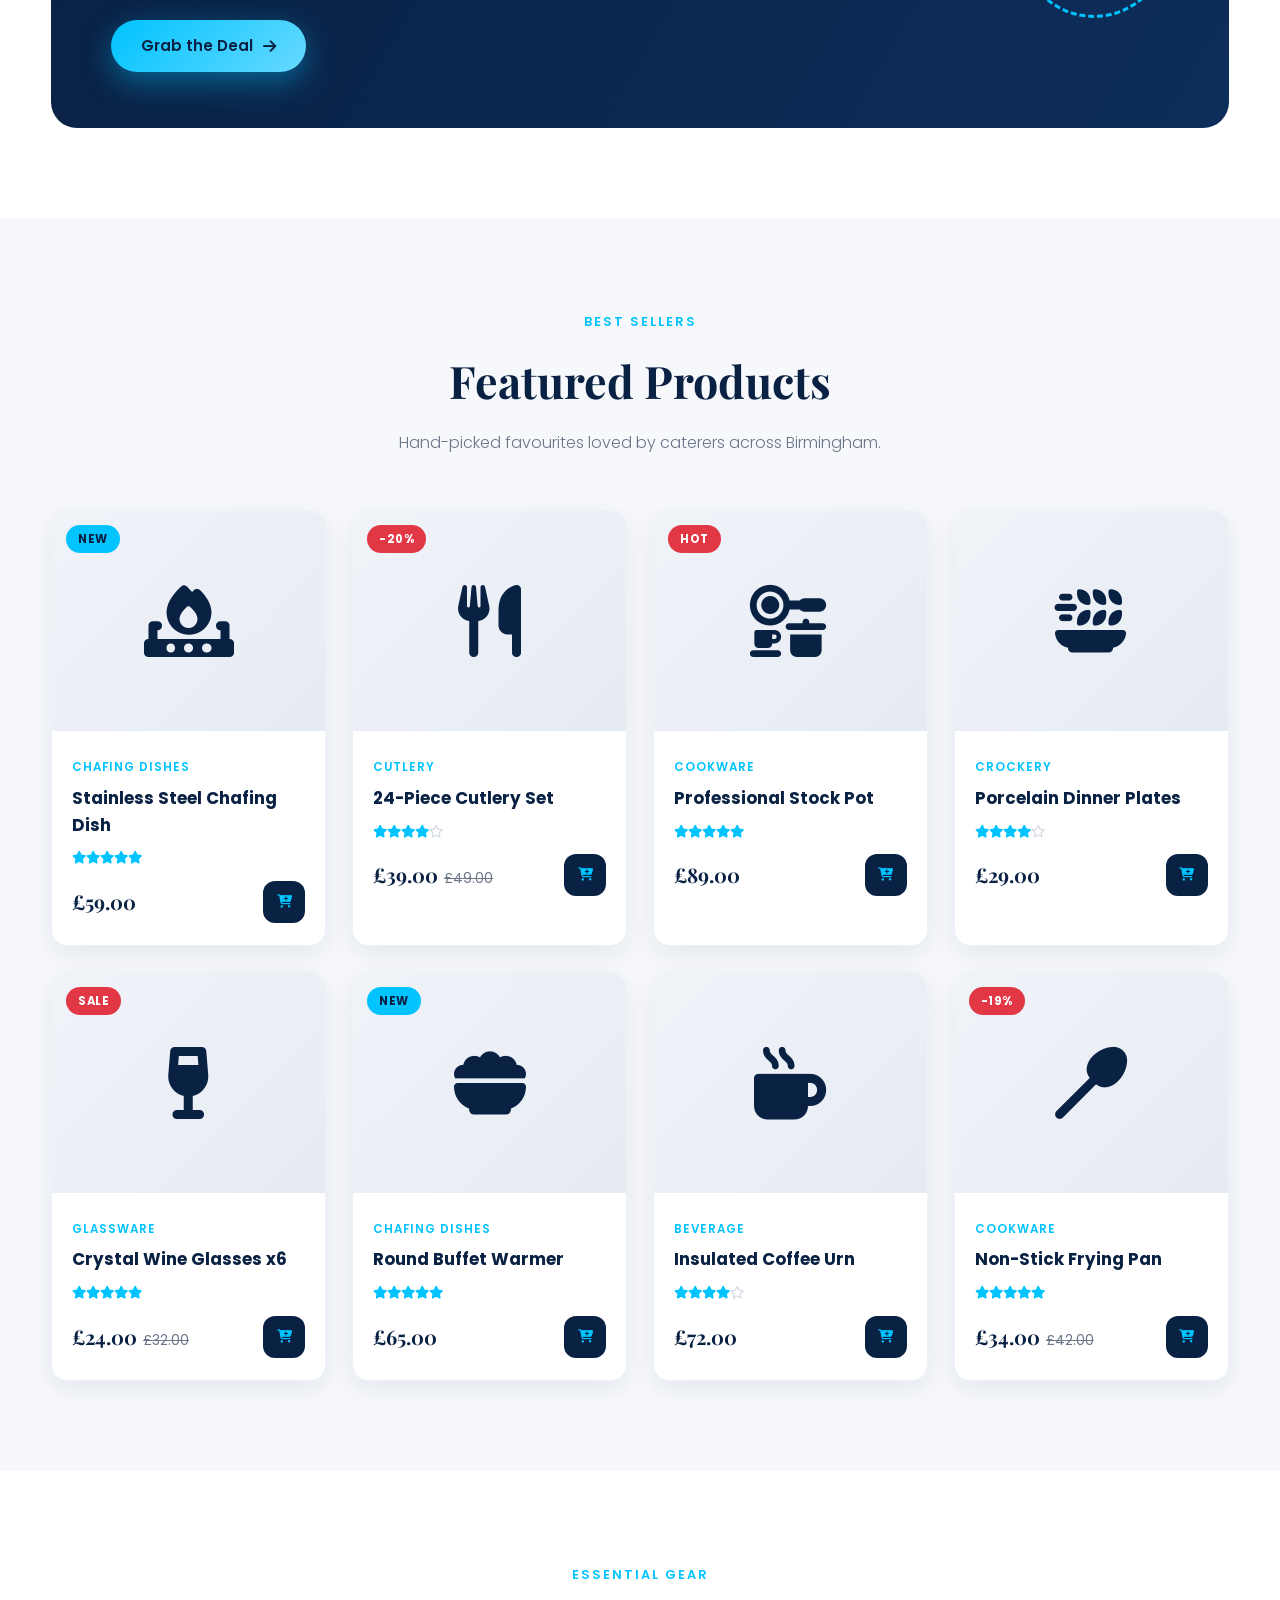
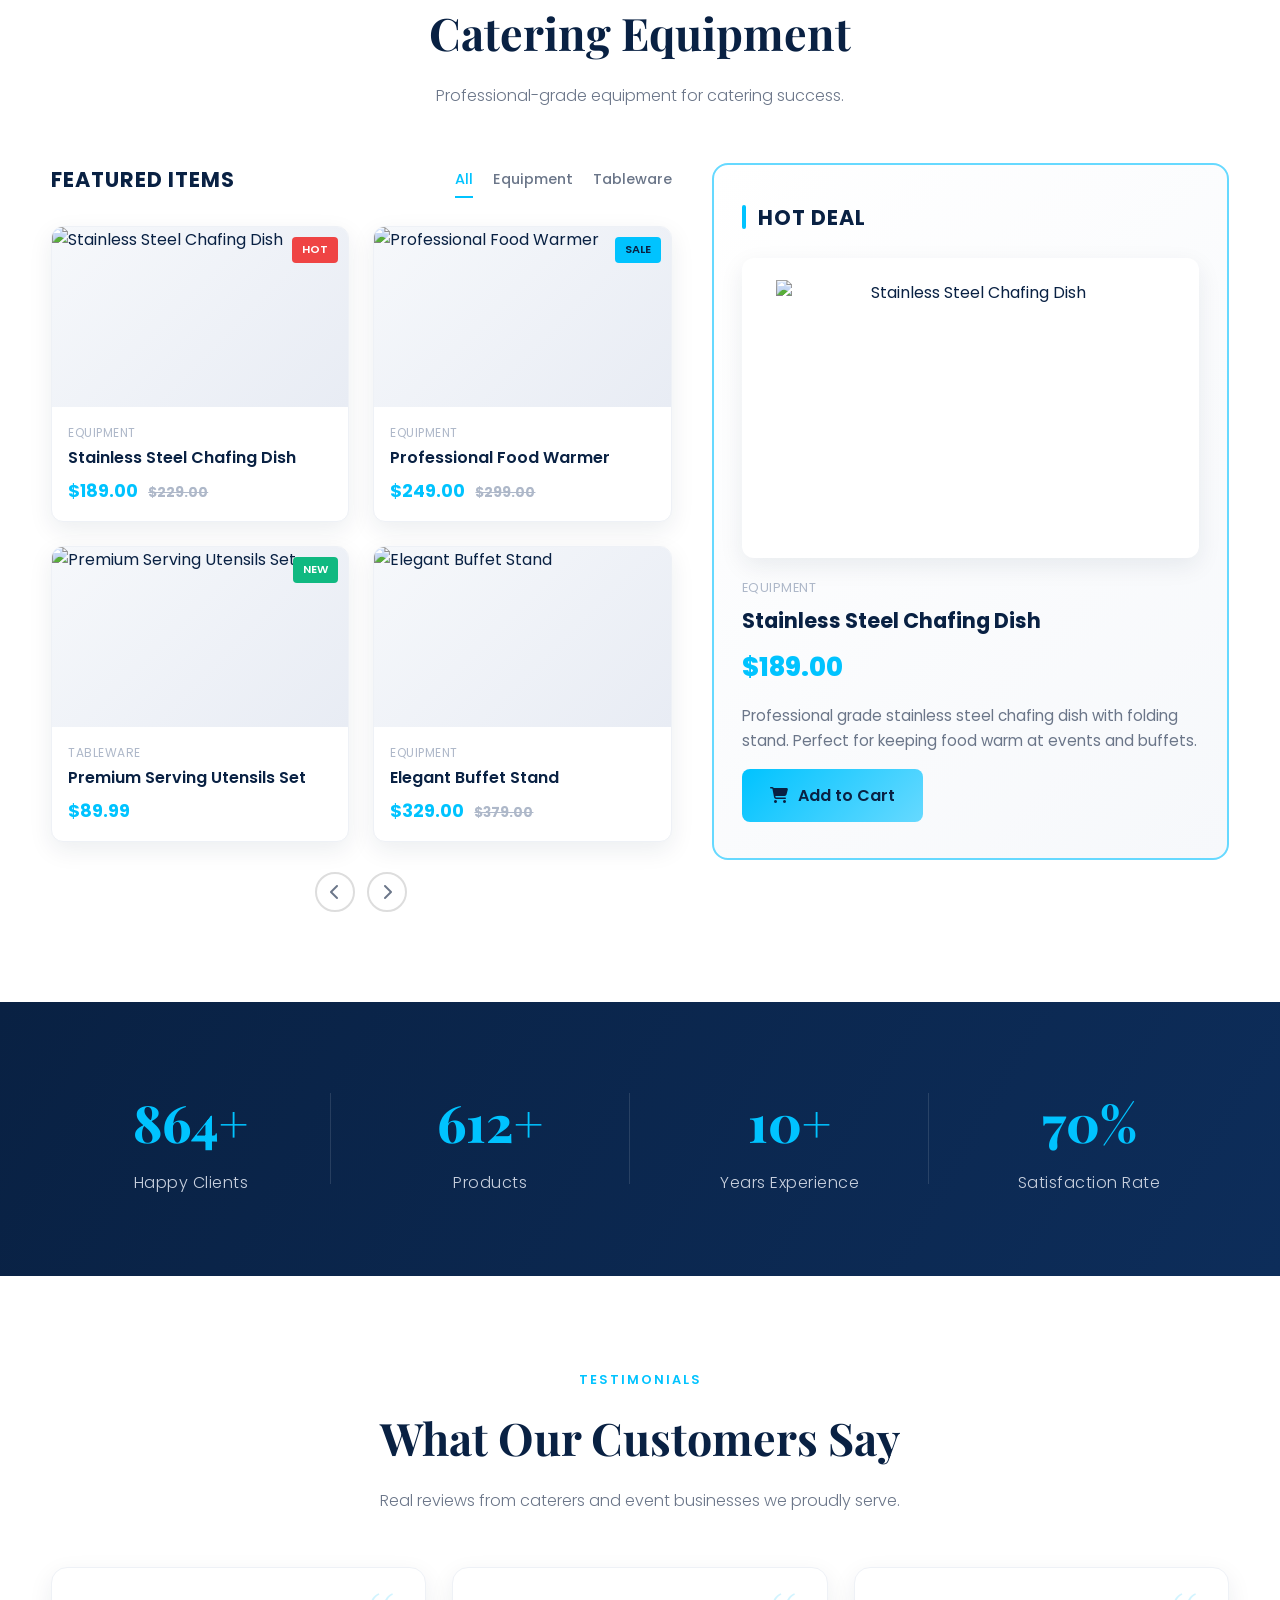
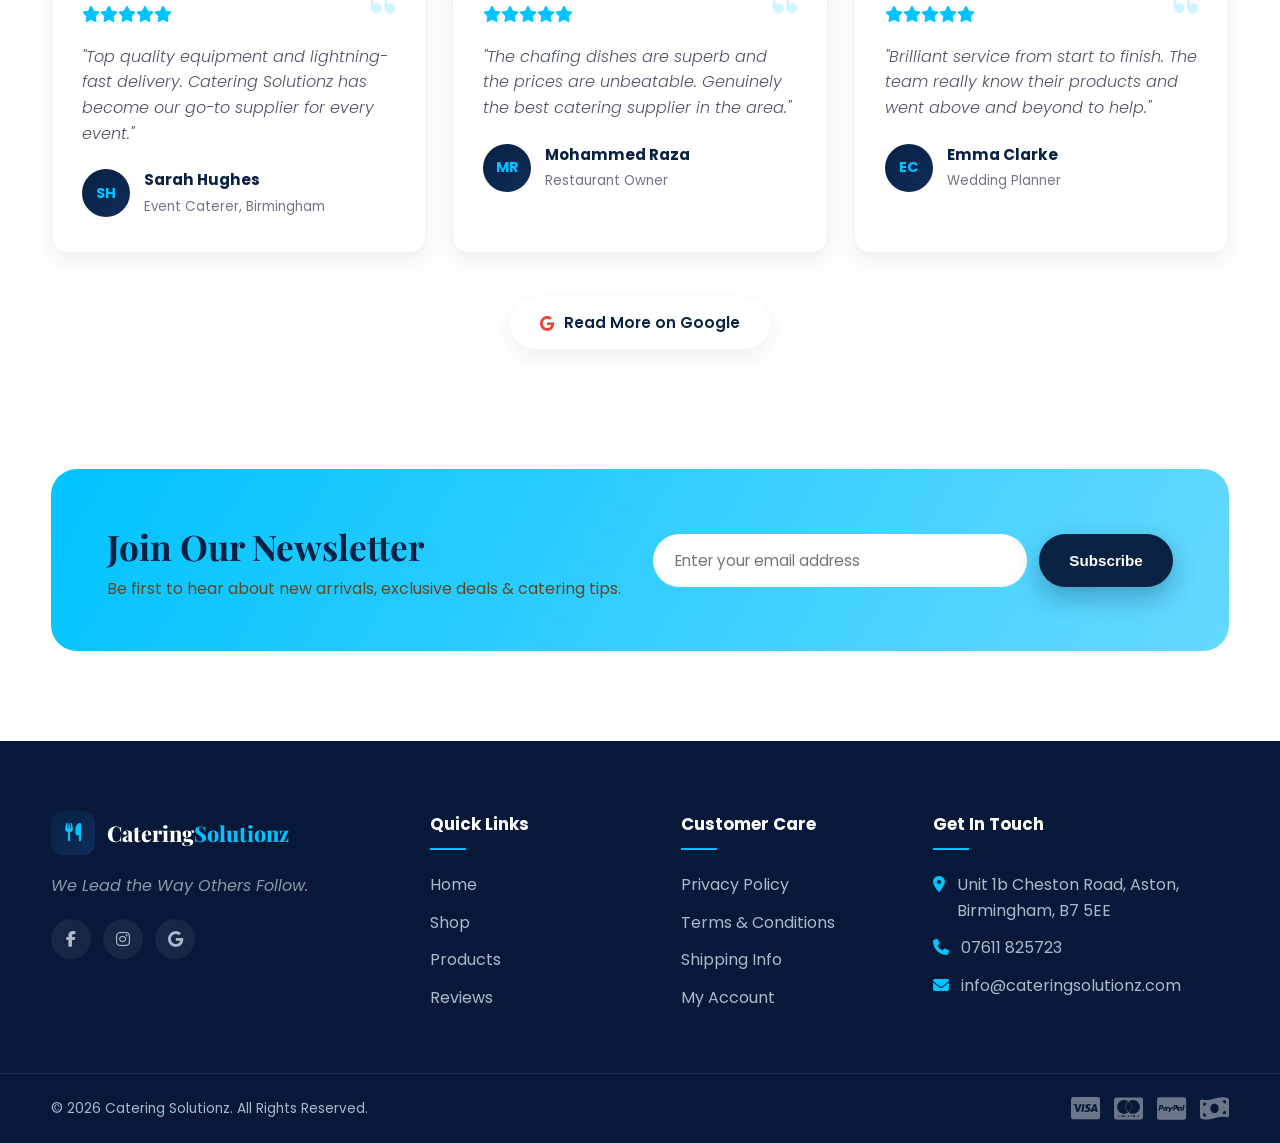
==== commit 374ed22e: "Integrate equipment section into index.html Merged the catering equipment section into the main home" ====
--- a/index.html
+++ b/index.html
@@ -261,6 +261,61 @@
 
       <div class="product-grid" id="productGrid">
         <!-- Products injected by JS -->
+      </div>
+    </div>
+  </section>
+
+  <!-- ===== CATERING EQUIPMENT ===== -->
+  <section class="equipment">
+    <div class="container">
+      <div class="section-head reveal">
+        <span class="section-tag">Essential Gear</span>
+        <h2 class="section-title">Catering Equipment</h2>
+        <p class="section-sub">Professional-grade equipment for catering success.</p>
+      </div>
+
+      <div class="equipment-wrapper">
+        <!-- LEFT SIDE - PRODUCTS GRID -->
+        <div class="equipment-left">
+          <div class="equipment-header">
+            <div class="equipment-header-title">Featured Items</div>
+            <ul class="equipment-tabs">
+              <li><button class="equipment-tab-btn active" data-tab="all">All</button></li>
+              <li><button class="equipment-tab-btn" data-tab="equipment">Equipment</button></li>
+              <li><button class="equipment-tab-btn" data-tab="tableware">Tableware</button></li>
+            </ul>
+          </div>
+
+          <div class="equipment-grid" id="equipmentGrid">
+            <!-- Products will be generated here -->
+          </div>
+
+          <div class="equipment-nav">
+            <button id="equipmentPrev"><i class="fa-solid fa-chevron-left"></i></button>
+            <button id="equipmentNext"><i class="fa-solid fa-chevron-right"></i></button>
+          </div>
+        </div>
+
+        <!-- RIGHT SIDE - FEATURED PRODUCT -->
+        <div class="equipment-featured">
+          <h3 class="equipment-featured-title">Hot Deal</h3>
+
+          <div class="equipment-featured-product">
+            <div class="equipment-featured-img" id="equipmentFeaturedImg">
+              <!-- Image will be generated -->
+            </div>
+
+            <div class="equipment-featured-content">
+              <div class="equipment-featured-cat" id="equipmentFeaturedCat"></div>
+              <h4 class="equipment-featured-name" id="equipmentFeaturedName"></h4>
+              <div class="equipment-featured-price" id="equipmentFeaturedPrice"></div>
+              <p class="equipment-featured-desc" id="equipmentFeaturedDesc"></p>
+              <button class="equipment-featured-btn reveal" data-delay="300">
+                <i class="fa-solid fa-shopping-cart"></i> Add to Cart
+              </button>
+            </div>
+          </div>
+        </div>
       </div>
     </div>
   </section>
--- a/css/style.css
+++ b/css/style.css
@@ -280,7 +280,7 @@
 }
 .hero-slogan {
   font-size: clamp(1.1rem, 2.5vw, 1.6rem);
-  color: var(--gold-soft);
+  color: var(--gold);
   font-weight: 300;
   letter-spacing: 1px;
   margin-bottom: 42px;
@@ -553,8 +553,12 @@
   overflow: hidden;
 }
 .about-img-main img {
-  width: 100%; height: 100%;
+  position: absolute;
+  inset: 0;
+  width: 100%;
+  height: 100%;
   object-fit: cover;
+  object-position: center;
   display: block;
   transition: transform 0.6s ease;
 }
@@ -610,6 +614,313 @@
   font-size: 0.88rem; color: var(--grey); max-width: 260px;
 }
 .about-addr i { color: var(--gold); margin-top: 3px; flex-shrink: 0; }
+
+/* ===== EQUIPMENT SECTION ===== */
+.equipment {
+  padding: 90px 0;
+  background: var(--white);
+}
+
+.equipment-wrapper {
+  display: grid;
+  grid-template-columns: 1.2fr 1fr;
+  gap: 40px;
+  align-items: start;
+}
+
+.equipment-left {
+  display: flex;
+  flex-direction: column;
+  gap: 30px;
+}
+
+.equipment-header {
+  display: flex;
+  align-items: center;
+  justify-content: space-between;
+  flex-wrap: wrap;
+  gap: 20px;
+}
+
+.equipment-header-title {
+  font-size: 1.3rem;
+  font-weight: 700;
+  color: var(--navy);
+  text-transform: uppercase;
+  letter-spacing: 1px;
+}
+
+.equipment-tabs {
+  display: flex;
+  gap: 20px;
+  list-style: none;
+}
+
+.equipment-tabs button {
+  padding: 0;
+  border: none;
+  background: none;
+  color: var(--grey);
+  font-size: 0.9rem;
+  font-weight: 500;
+  cursor: pointer;
+  transition: var(--trans);
+  font-family: var(--font-body);
+  position: relative;
+}
+
+.equipment-tabs button:hover,
+.equipment-tabs button.active {
+  color: var(--gold);
+}
+
+.equipment-tabs button.active::after {
+  content: "";
+  position: absolute;
+  bottom: -8px;
+  left: 0;
+  right: 0;
+  height: 2px;
+  background: var(--gold);
+}
+
+.equipment-grid {
+  display: grid;
+  grid-template-columns: repeat(2, 1fr);
+  gap: 24px;
+}
+
+.equipment-item {
+  background: var(--white);
+  border-radius: 12px;
+  overflow: hidden;
+  border: 1px solid #eef1f6;
+  transition: var(--trans);
+  box-shadow: var(--shadow-sm);
+}
+
+.equipment-item:hover {
+  transform: translateY(-8px);
+  box-shadow: var(--shadow);
+  border-color: var(--gold-soft);
+}
+
+.equipment-img {
+  position: relative;
+  width: 100%;
+  height: 180px;
+  background: linear-gradient(135deg, var(--light), #e8ecf4);
+  display: flex;
+  align-items: center;
+  justify-content: center;
+  overflow: hidden;
+}
+
+.equipment-img img {
+  width: 100%;
+  height: 100%;
+  object-fit: cover;
+  transition: var(--trans);
+}
+
+.equipment-item:hover .equipment-img img {
+  transform: scale(1.08);
+}
+
+.equipment-badge {
+  position: absolute;
+  top: 10px;
+  right: 10px;
+  padding: 4px 10px;
+  border-radius: 4px;
+  font-size: 0.7rem;
+  font-weight: 600;
+  text-transform: uppercase;
+}
+
+.equipment-badge.new {
+  background: #10b981;
+  color: #fff;
+}
+
+.equipment-badge.hot {
+  background: #ef4444;
+  color: #fff;
+}
+
+.equipment-badge.sale {
+  background: var(--gold);
+  color: var(--navy);
+}
+
+.equipment-body {
+  padding: 16px;
+}
+
+.equipment-cat {
+  font-size: 0.75rem;
+  color: #aeb8c9;
+  text-transform: uppercase;
+  letter-spacing: 0.5px;
+  margin-bottom: 6px;
+}
+
+.equipment-name {
+  font-size: 1rem;
+  font-weight: 600;
+  color: var(--navy);
+  margin-bottom: 8px;
+  line-height: 1.3;
+}
+
+.equipment-price {
+  font-size: 1.1rem;
+  font-weight: 700;
+  color: var(--gold);
+}
+
+.equipment-price .old {
+  font-size: 0.85rem;
+  color: #aeb8c9;
+  text-decoration: line-through;
+  margin-left: 6px;
+}
+
+.equipment-nav {
+  display: flex;
+  gap: 12px;
+  justify-content: center;
+}
+
+.equipment-nav button {
+  width: 40px;
+  height: 40px;
+  border-radius: 50%;
+  border: 2px solid #ddd;
+  background: var(--white);
+  color: var(--grey);
+  cursor: pointer;
+  display: flex;
+  align-items: center;
+  justify-content: center;
+  transition: var(--trans);
+  font-size: 1rem;
+}
+
+.equipment-nav button:hover {
+  border-color: var(--gold);
+  color: var(--gold);
+}
+
+.equipment-featured {
+  background: linear-gradient(135deg, var(--white) 0%, var(--light) 100%);
+  border: 2px solid var(--gold-soft);
+  border-radius: 16px;
+  padding: 36px 28px;
+  display: flex;
+  flex-direction: column;
+  gap: 24px;
+}
+
+.equipment-featured-title {
+  font-size: 1.3rem;
+  font-weight: 700;
+  color: var(--navy);
+  text-transform: uppercase;
+  letter-spacing: 1px;
+  display: flex;
+  align-items: center;
+  gap: 12px;
+}
+
+.equipment-featured-title::before {
+  content: "";
+  width: 4px;
+  height: 24px;
+  background: var(--gold);
+  border-radius: 2px;
+}
+
+.equipment-featured-product {
+  text-align: center;
+  display: flex;
+  flex-direction: column;
+  gap: 20px;
+}
+
+.equipment-featured-img {
+  width: 100%;
+  height: 300px;
+  background: var(--white);
+  border-radius: 12px;
+  overflow: hidden;
+  display: flex;
+  align-items: center;
+  justify-content: center;
+  box-shadow: var(--shadow-sm);
+}
+
+.equipment-featured-img img {
+  width: 85%;
+  height: 85%;
+  object-fit: contain;
+}
+
+.equipment-featured-content {
+  text-align: left;
+}
+
+.equipment-featured-cat {
+  font-size: 0.8rem;
+  color: #aeb8c9;
+  text-transform: uppercase;
+  letter-spacing: 0.5px;
+  margin-bottom: 8px;
+}
+
+.equipment-featured-name {
+  font-size: 1.3rem;
+  font-weight: 700;
+  color: var(--navy);
+  margin-bottom: 12px;
+  line-height: 1.4;
+}
+
+.equipment-featured-price {
+  font-size: 1.6rem;
+  font-weight: 800;
+  color: var(--gold);
+  margin-bottom: 16px;
+}
+
+.equipment-featured-desc {
+  color: var(--grey);
+  font-size: 0.95rem;
+  line-height: 1.6;
+  margin-bottom: 16px;
+}
+
+.equipment-featured-btn {
+  padding: 14px 28px;
+  background: linear-gradient(135deg, var(--gold), var(--gold-soft));
+  color: var(--navy);
+  border: none;
+  border-radius: 8px;
+  font-weight: 600;
+  font-size: 1rem;
+  cursor: pointer;
+  transition: var(--trans);
+  font-family: var(--font-body);
+  display: inline-flex;
+  align-items: center;
+  justify-content: center;
+  gap: 10px;
+}
+
+.equipment-featured-btn:hover {
+  transform: translateY(-3px);
+  box-shadow: 0 12px 28px rgba(0, 195, 255, 0.35);
+}
 
 /* ===== BACK TO TOP ===== */
 .back-top {
@@ -632,6 +943,9 @@
   .cat-grid { grid-template-columns: repeat(3, 1fr); }
   .product-grid { grid-template-columns: repeat(2, 1fr); }
   .footer-grid { grid-template-columns: 1fr 1fr; }
+  .equipment-wrapper { grid-template-columns: 1fr; gap: 30px; }
+  .equipment-grid { grid-template-columns: repeat(2, 1fr); }
+  .equipment-featured-img { height: 250px; }
 }
 @media (max-width: 900px) {
   .topbar-left { gap: 14px; }
@@ -649,6 +963,8 @@
   .stat:nth-child(2)::after { display: none; }
   .review-grid { grid-template-columns: 1fr; }
   .promo-inner { flex-direction: column; text-align: center; gap: 30px; padding: 44px 30px; }
+  .equipment-grid { grid-template-columns: 1fr; }
+  .equipment-featured-img { height: 220px; }
 }
 @media (max-width: 560px) {
   .topbar-left a:nth-child(1) { display: none; }
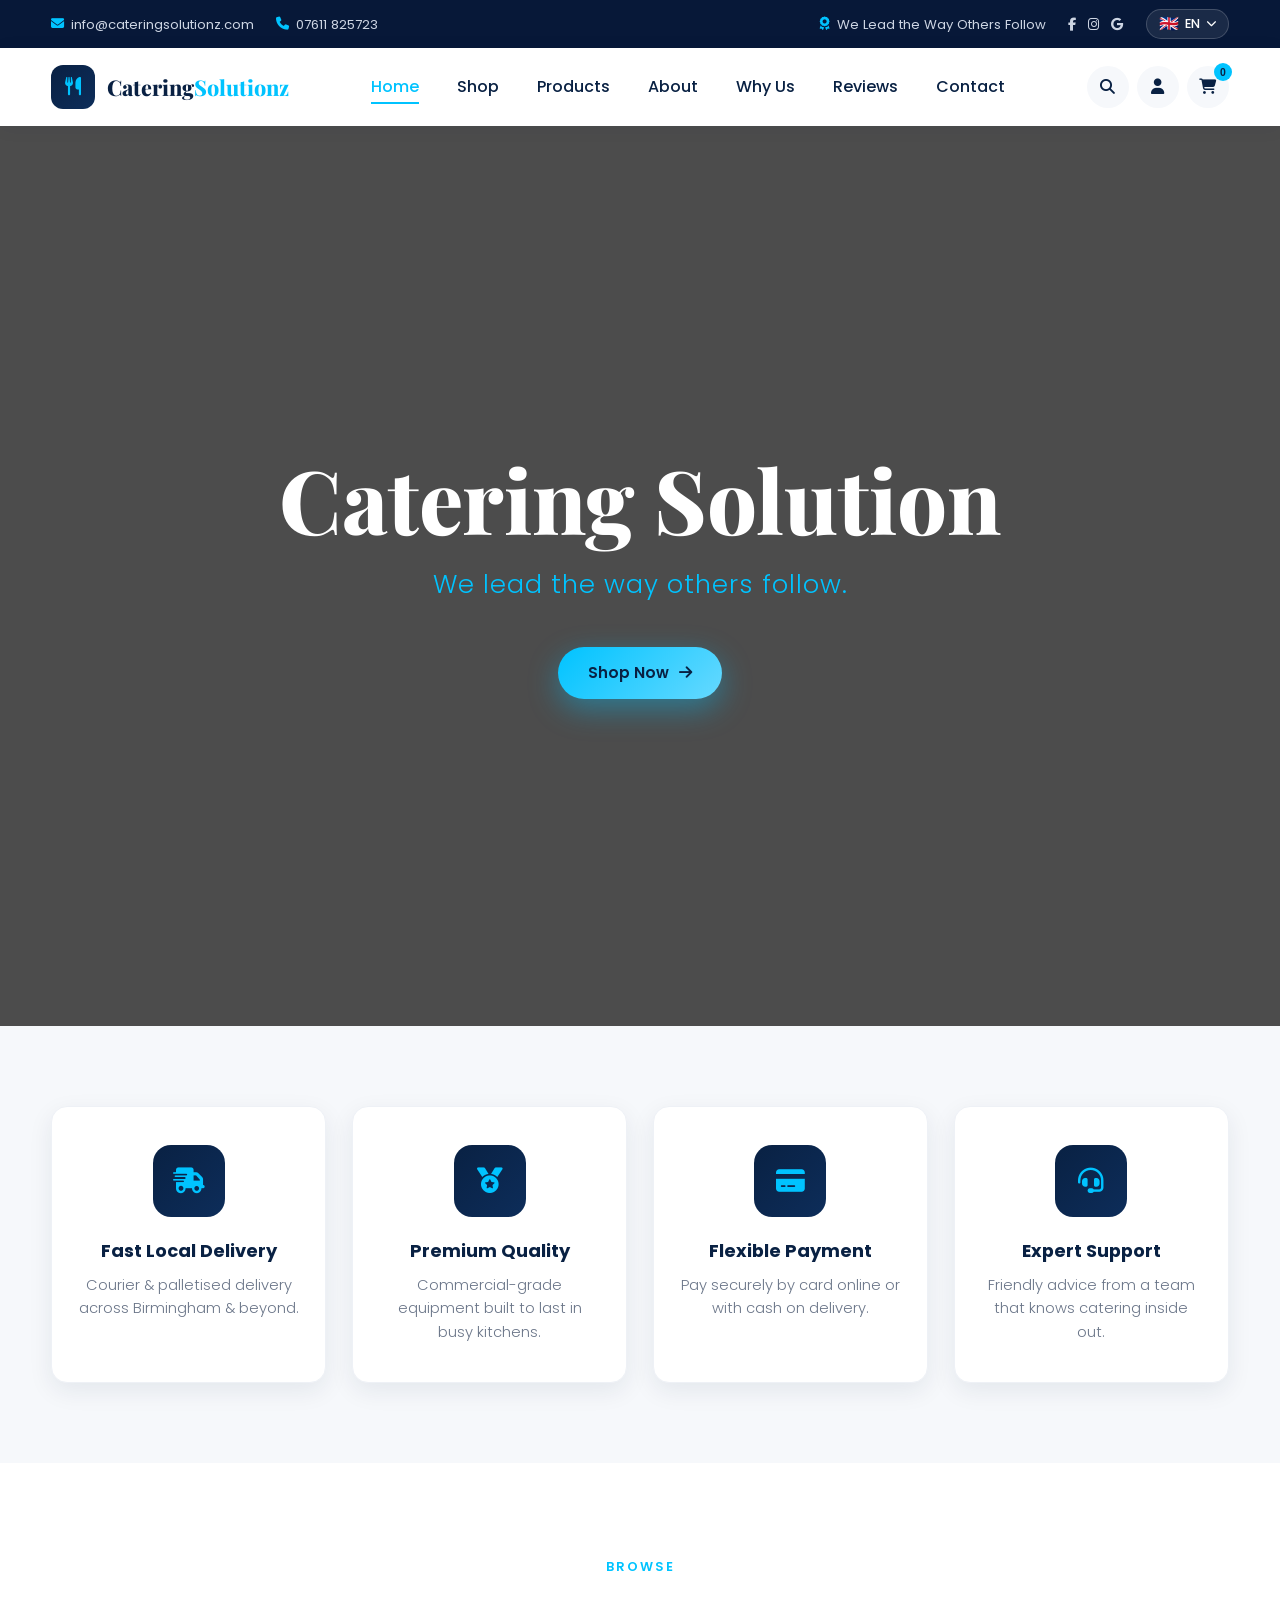
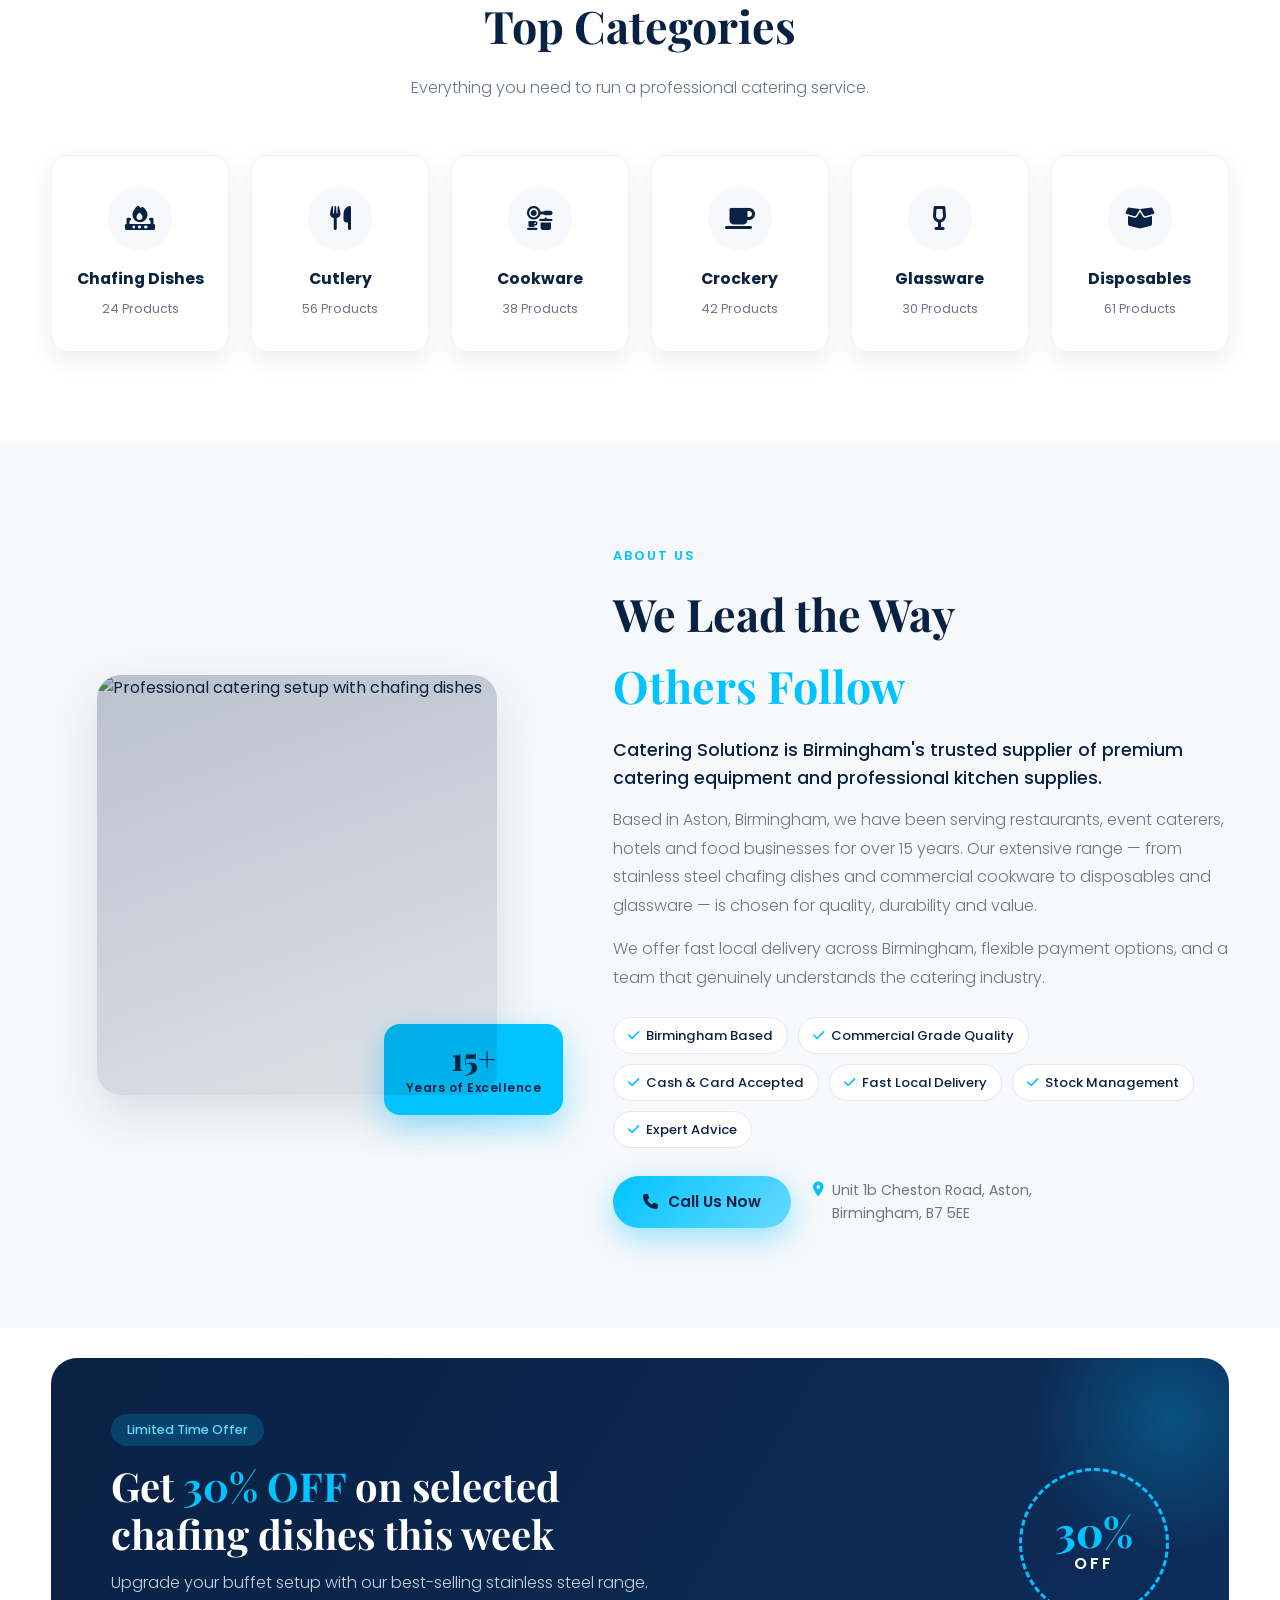
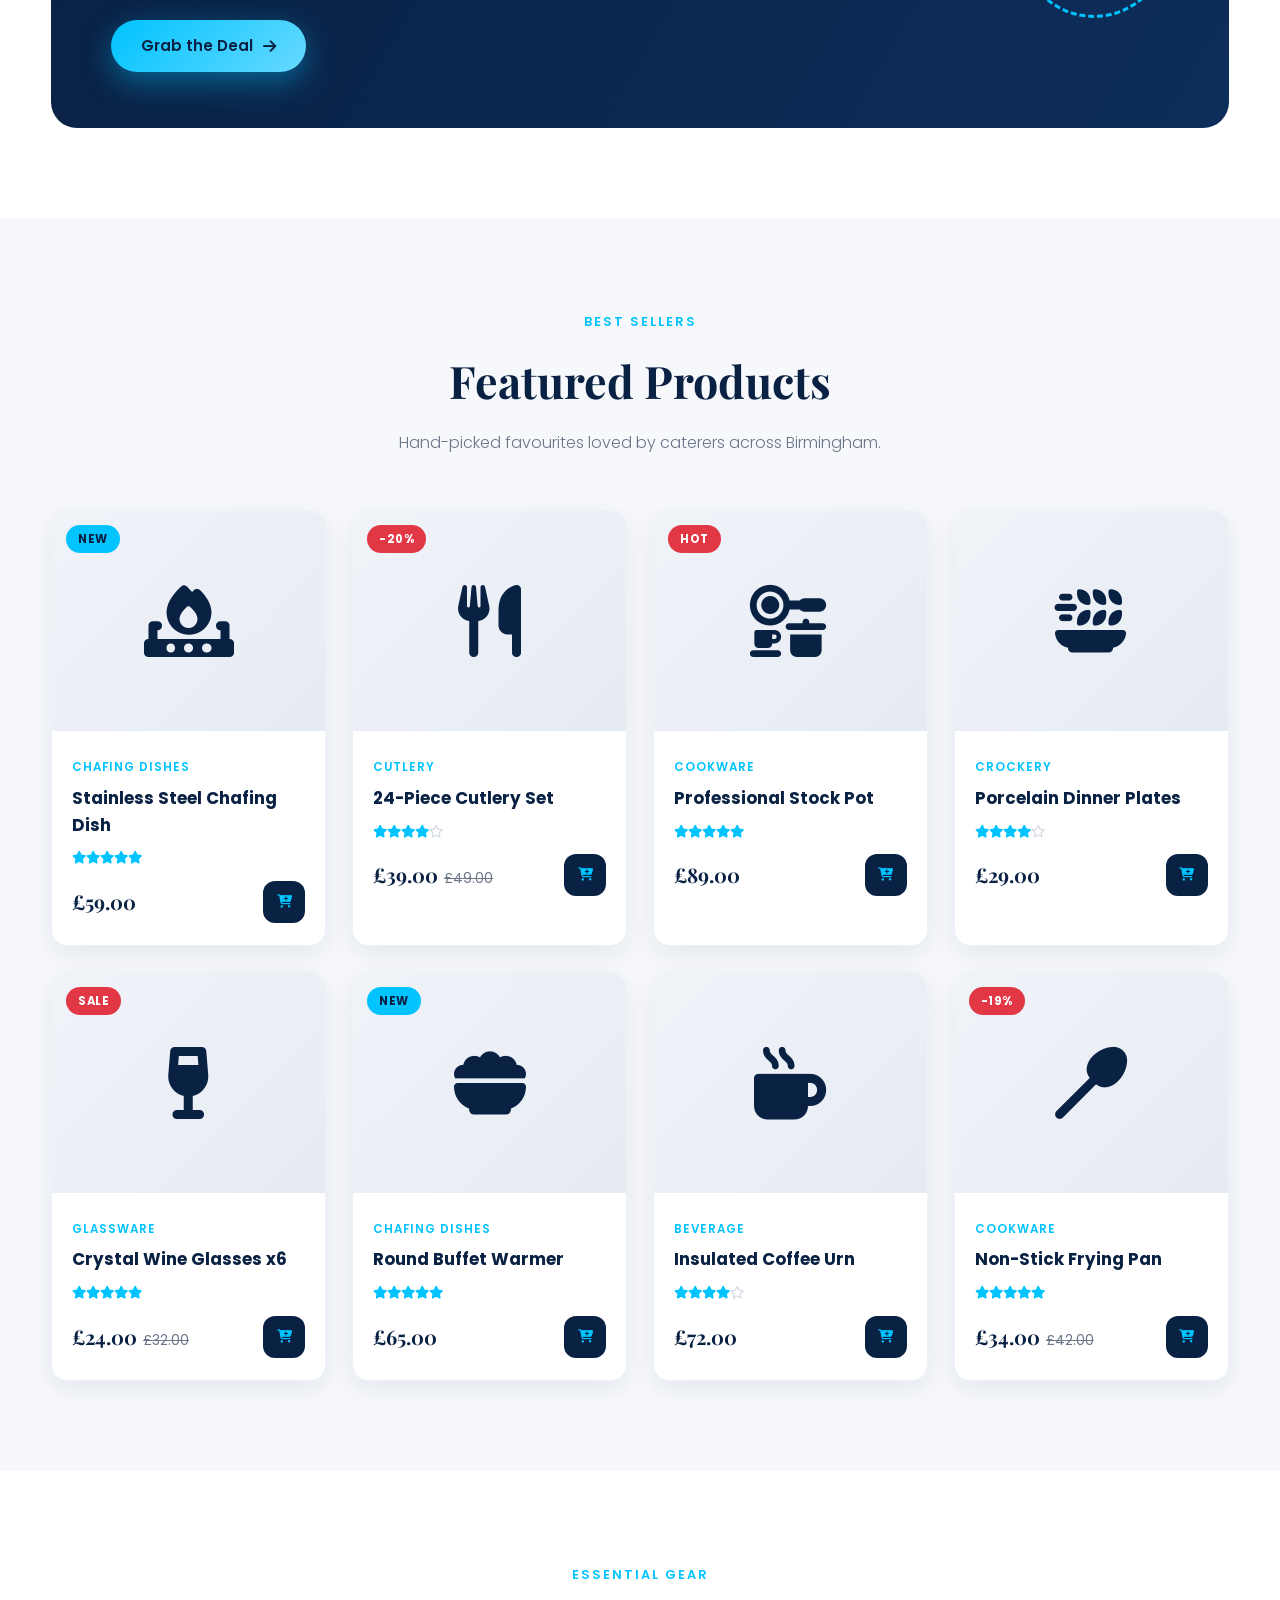
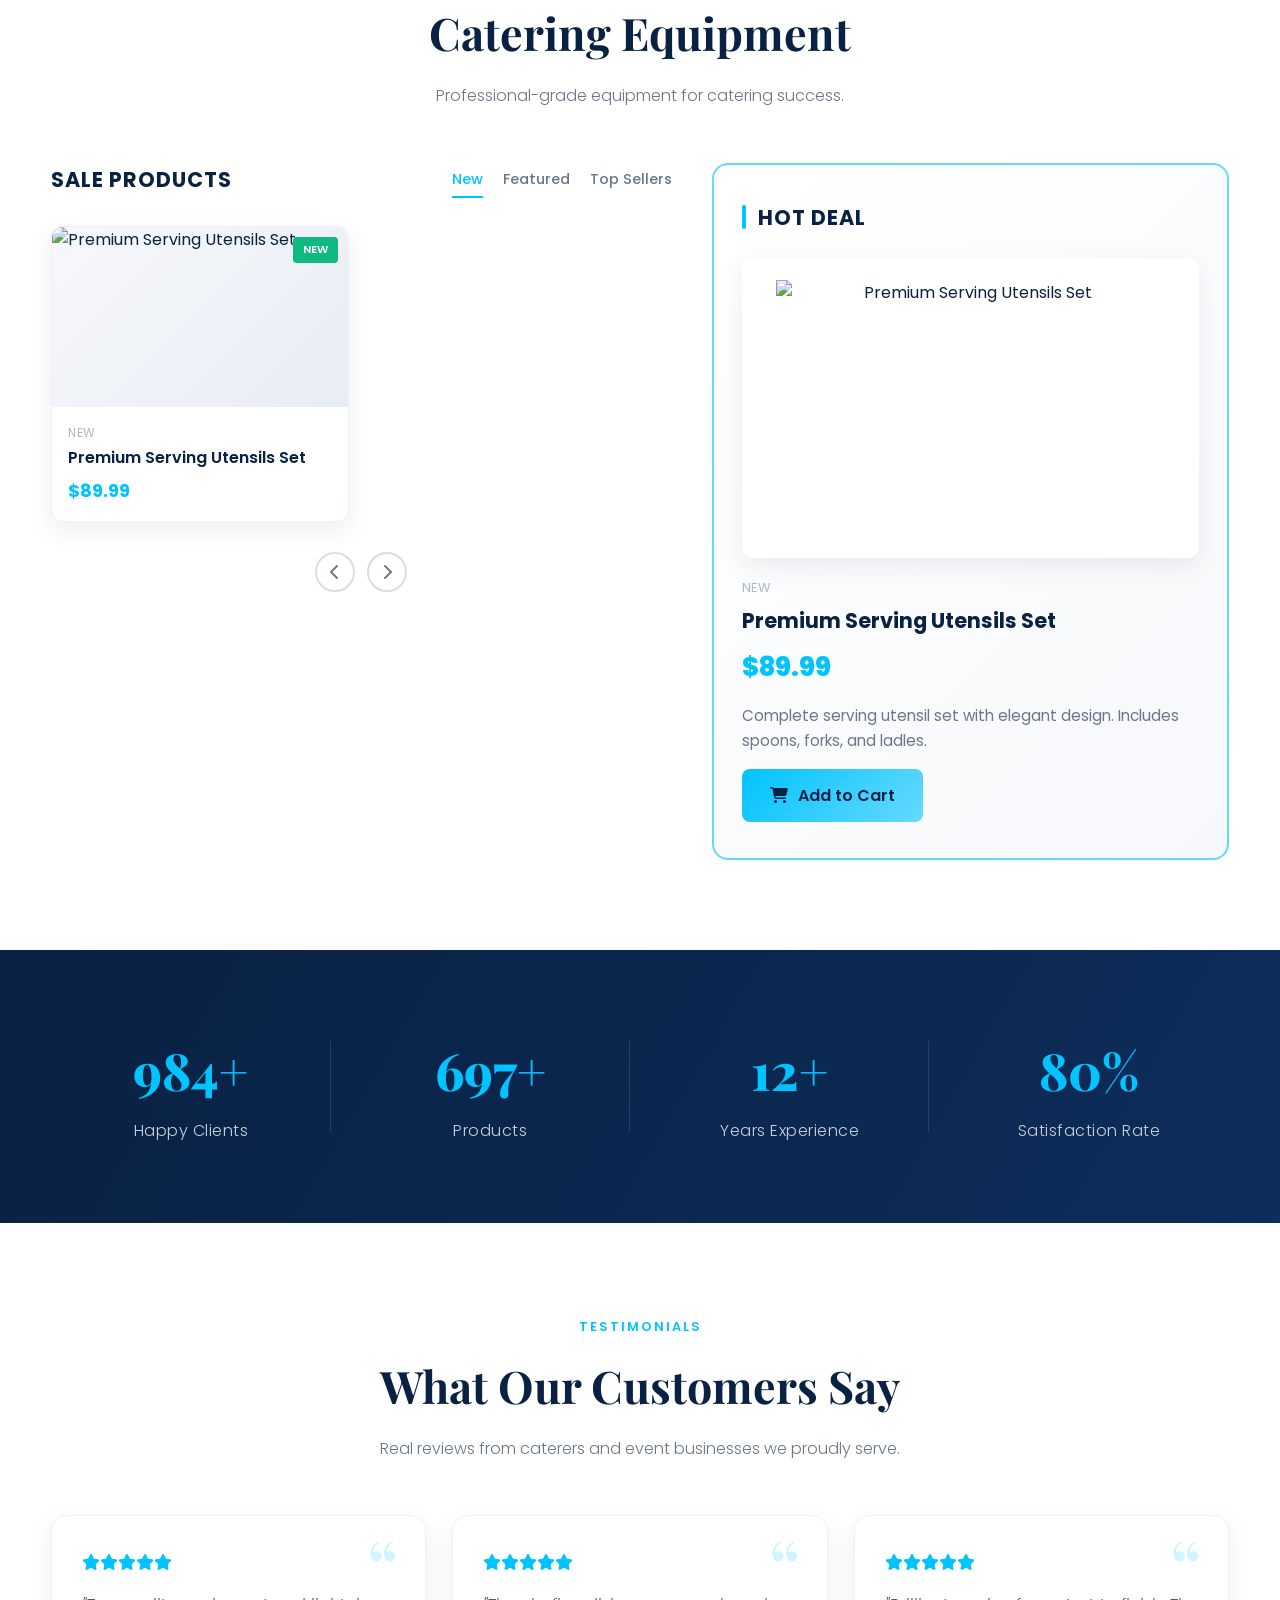
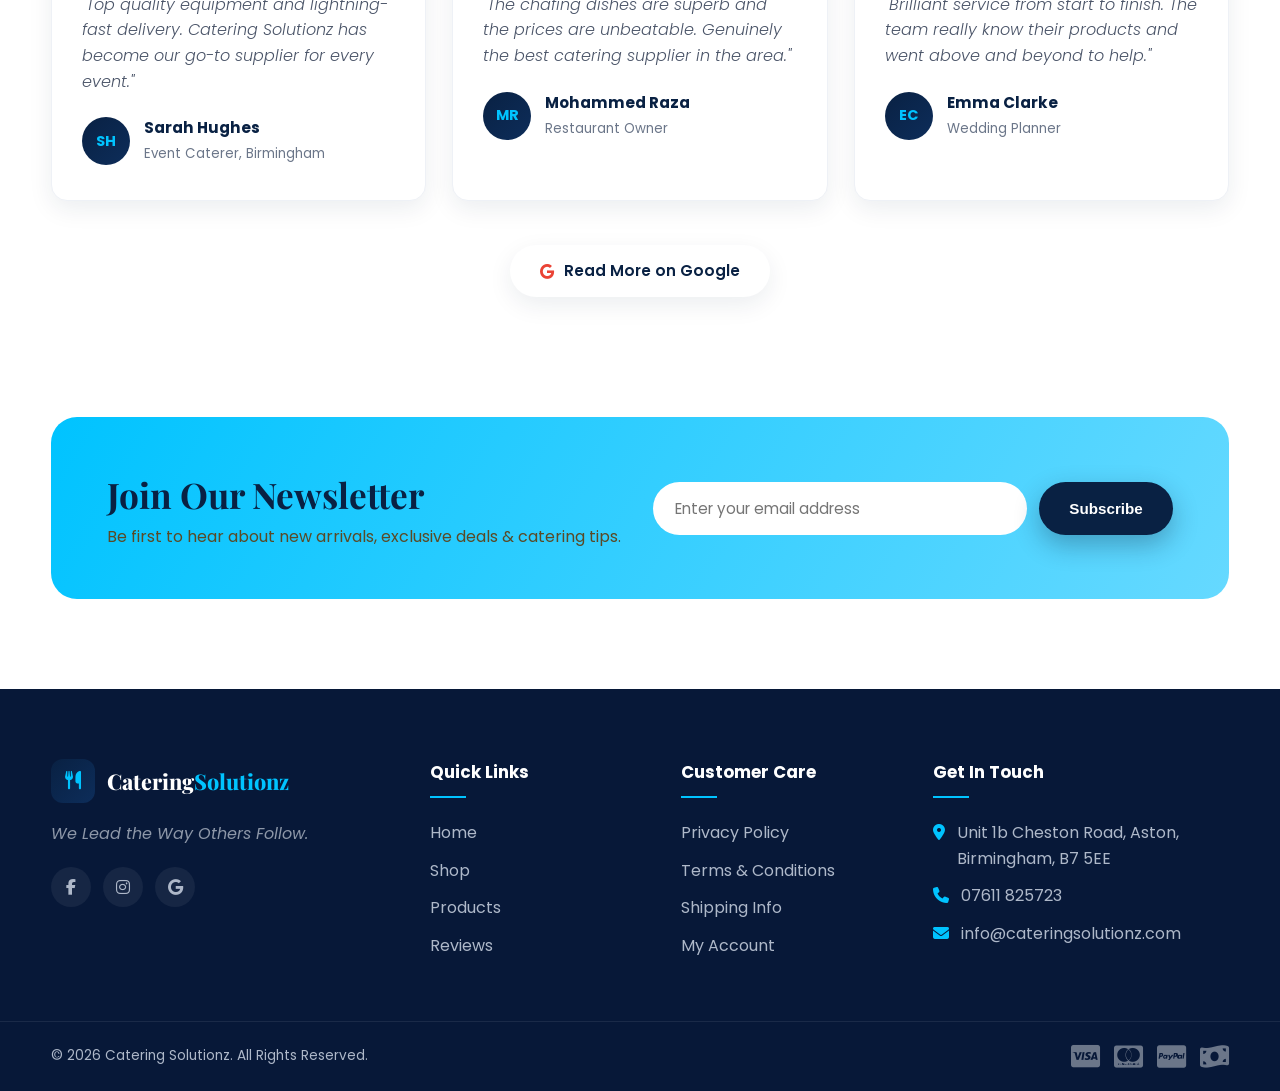
==== commit b8ad56de: "Update equipment section titles and tabs Changed equipment section: - Title: 'Featured Items' → 'Sal" ====
--- a/index.html
+++ b/index.html
@@ -278,11 +278,11 @@
         <!-- LEFT SIDE - PRODUCTS GRID -->
         <div class="equipment-left">
           <div class="equipment-header">
-            <div class="equipment-header-title">Featured Items</div>
+            <div class="equipment-header-title">Sale Products</div>
             <ul class="equipment-tabs">
-              <li><button class="equipment-tab-btn active" data-tab="all">All</button></li>
-              <li><button class="equipment-tab-btn" data-tab="equipment">Equipment</button></li>
-              <li><button class="equipment-tab-btn" data-tab="tableware">Tableware</button></li>
+              <li><button class="equipment-tab-btn active" data-tab="new">New</button></li>
+              <li><button class="equipment-tab-btn" data-tab="featured">Featured</button></li>
+              <li><button class="equipment-tab-btn" data-tab="topsellers">Top Sellers</button></li>
             </ul>
           </div>
 
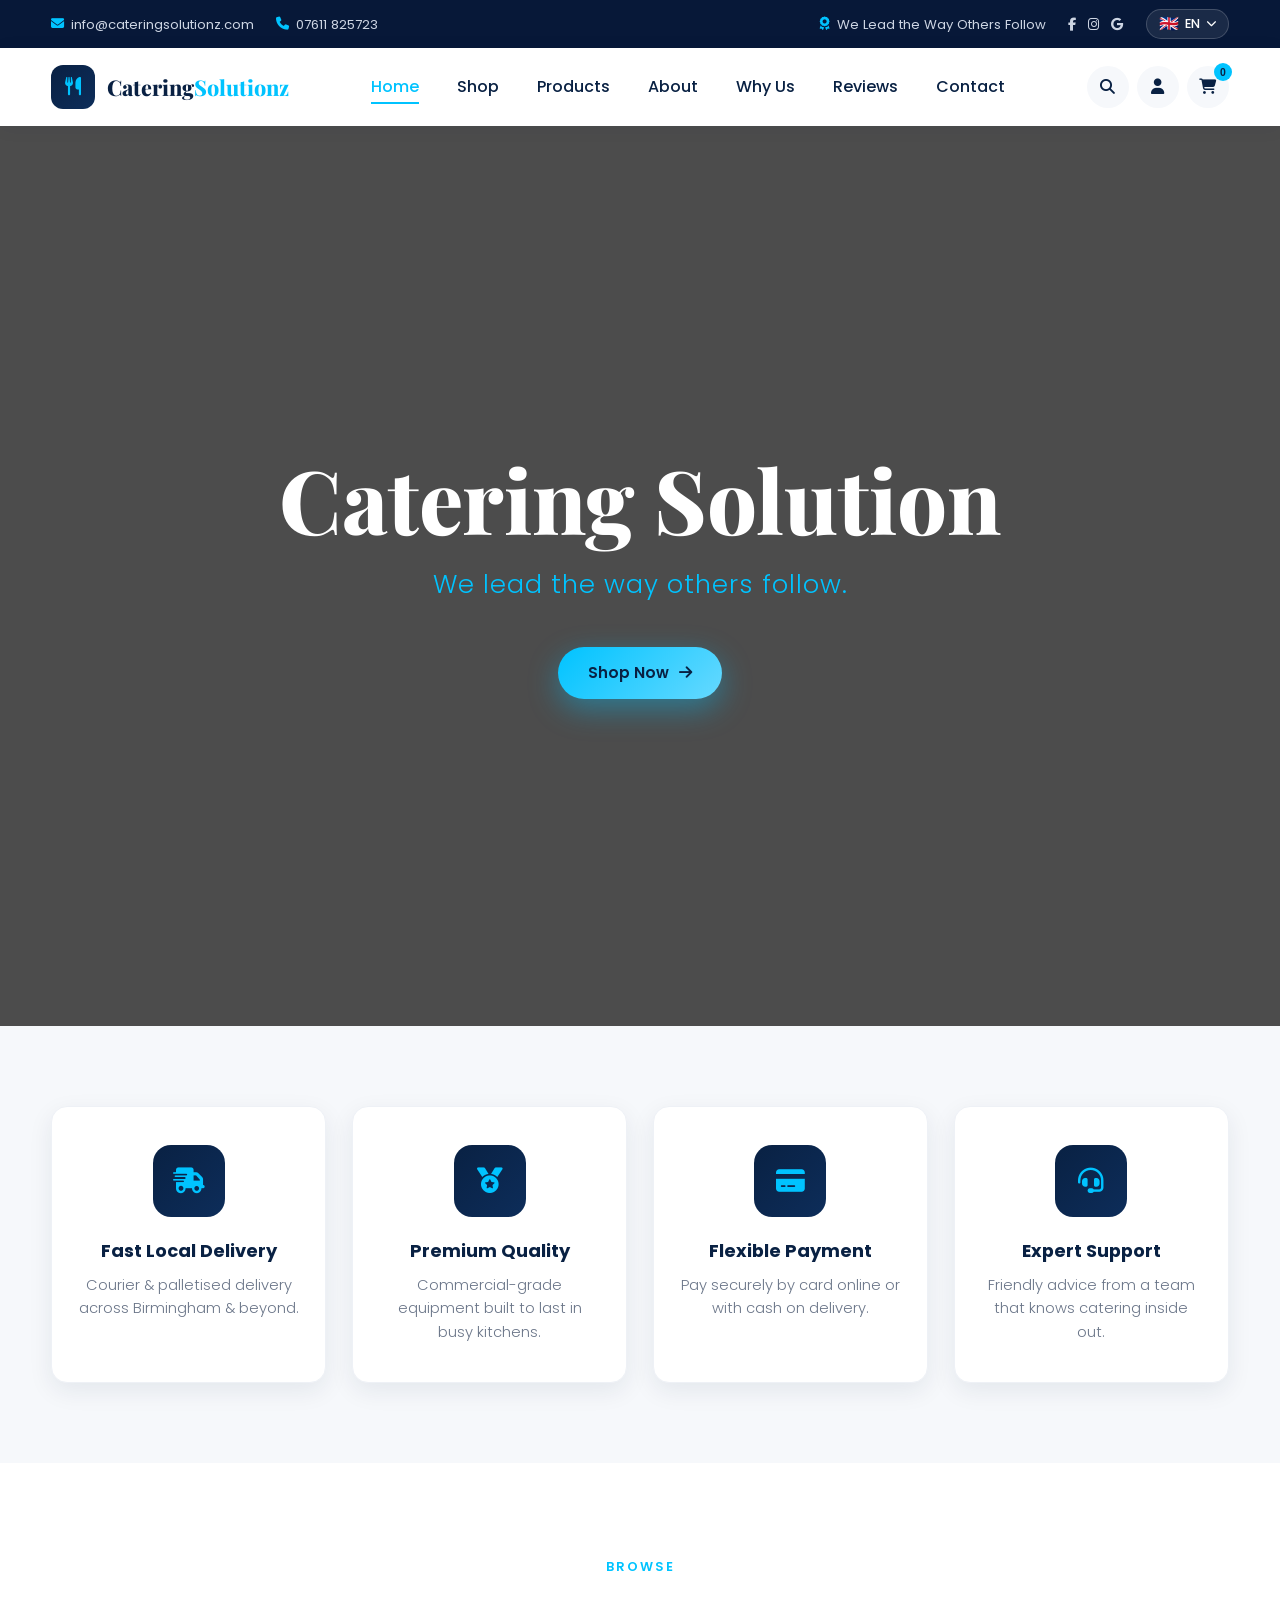
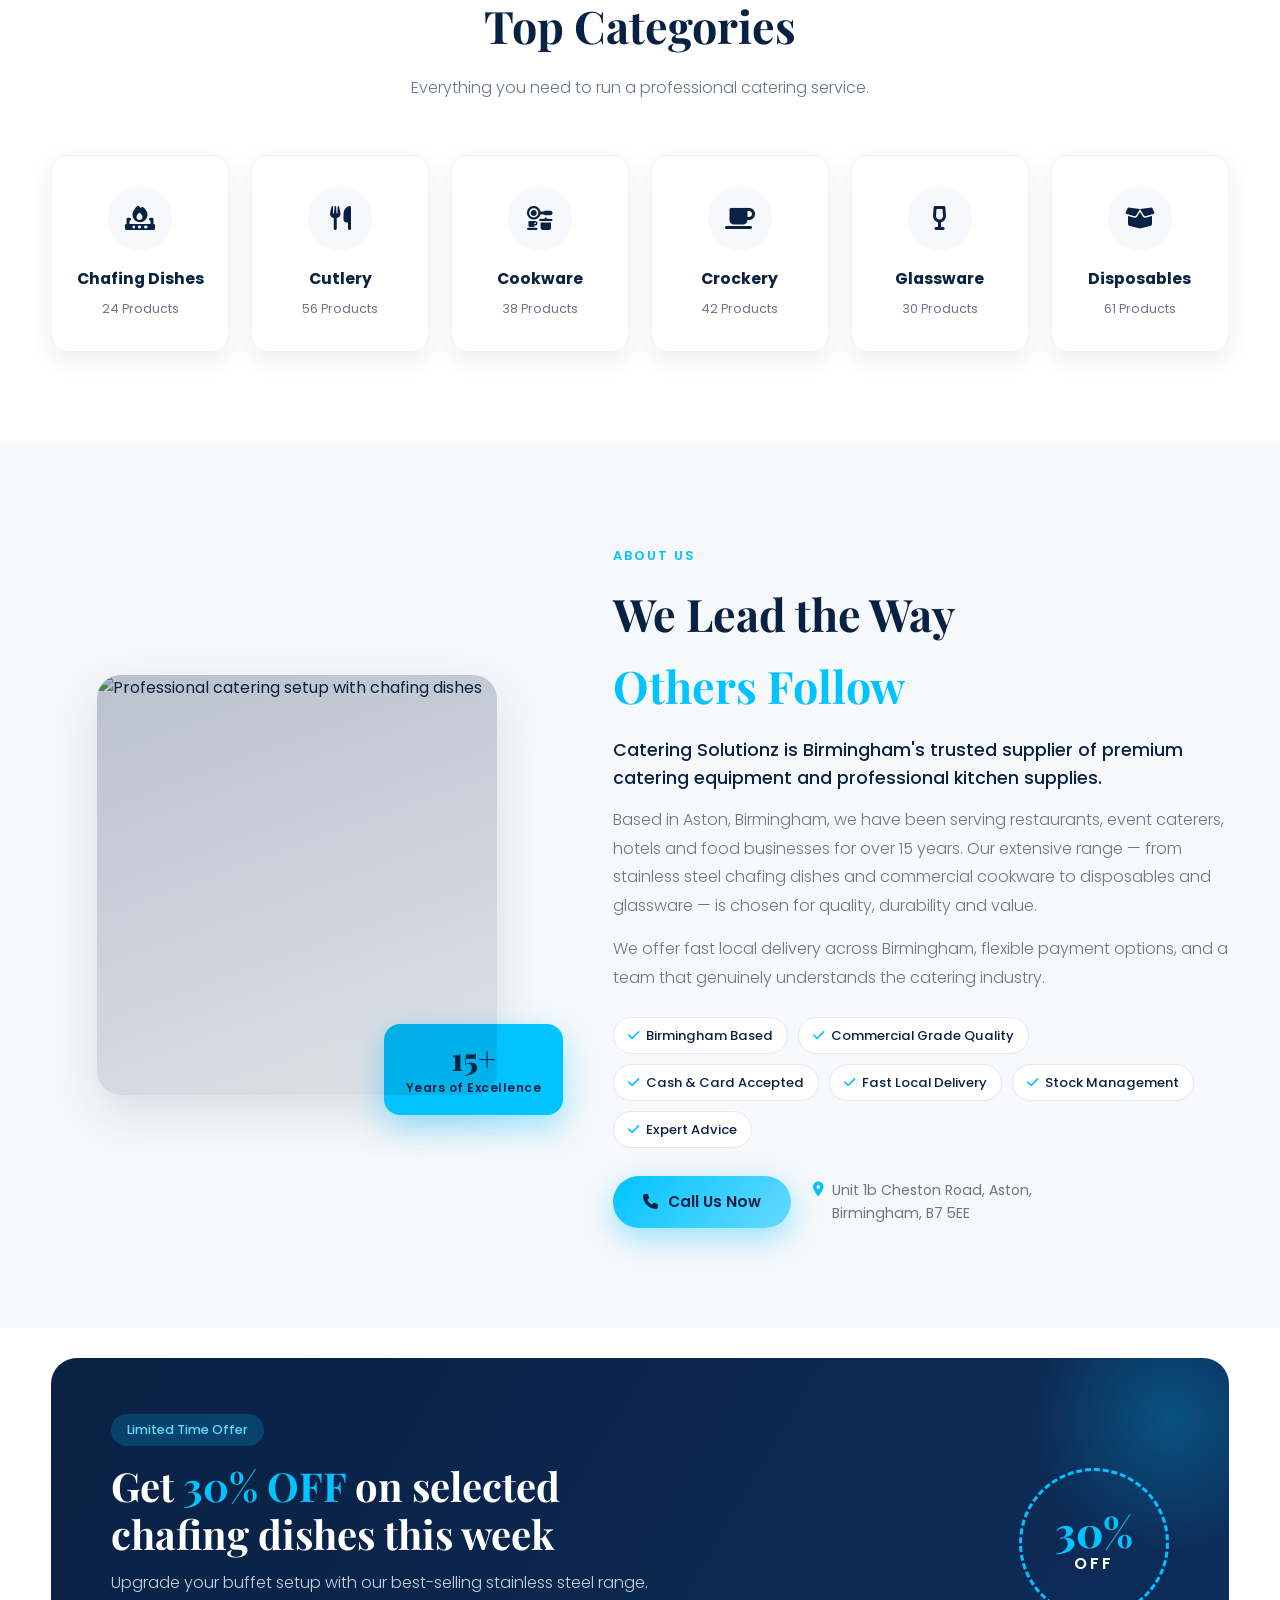
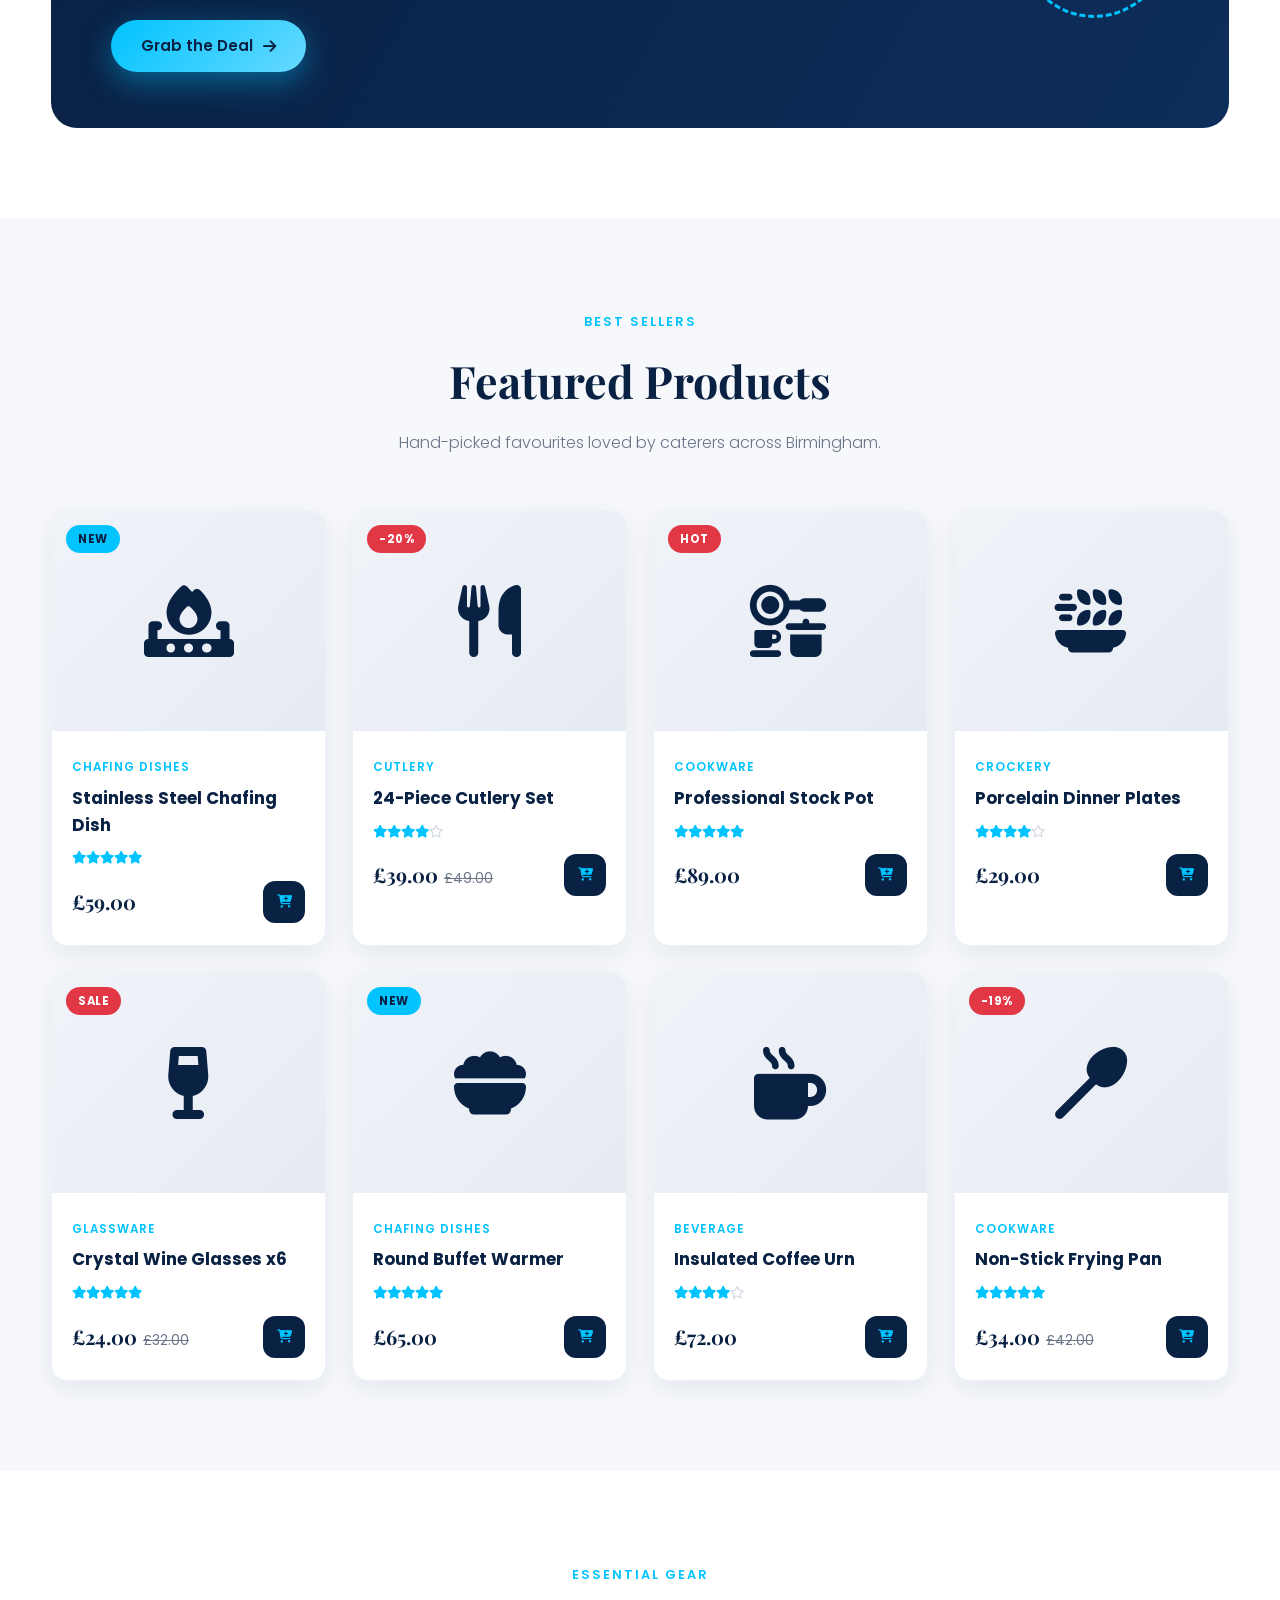
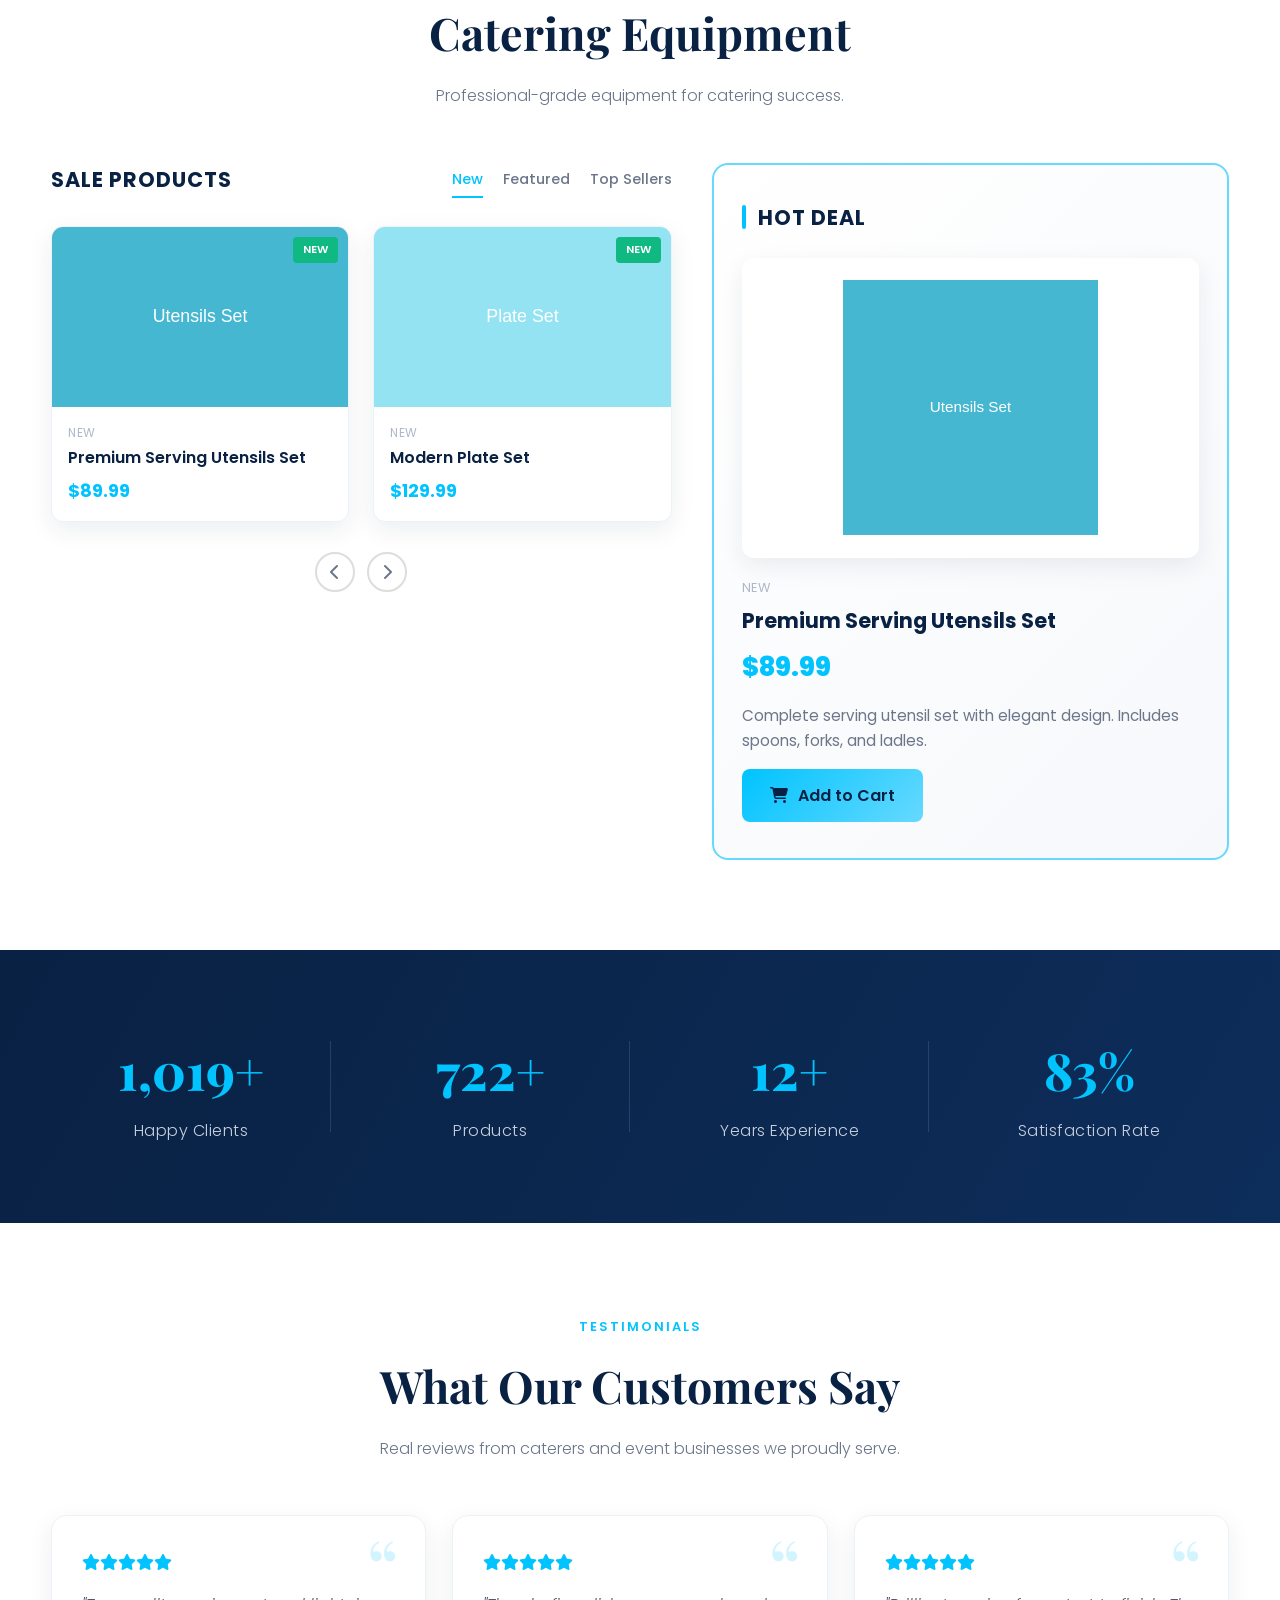
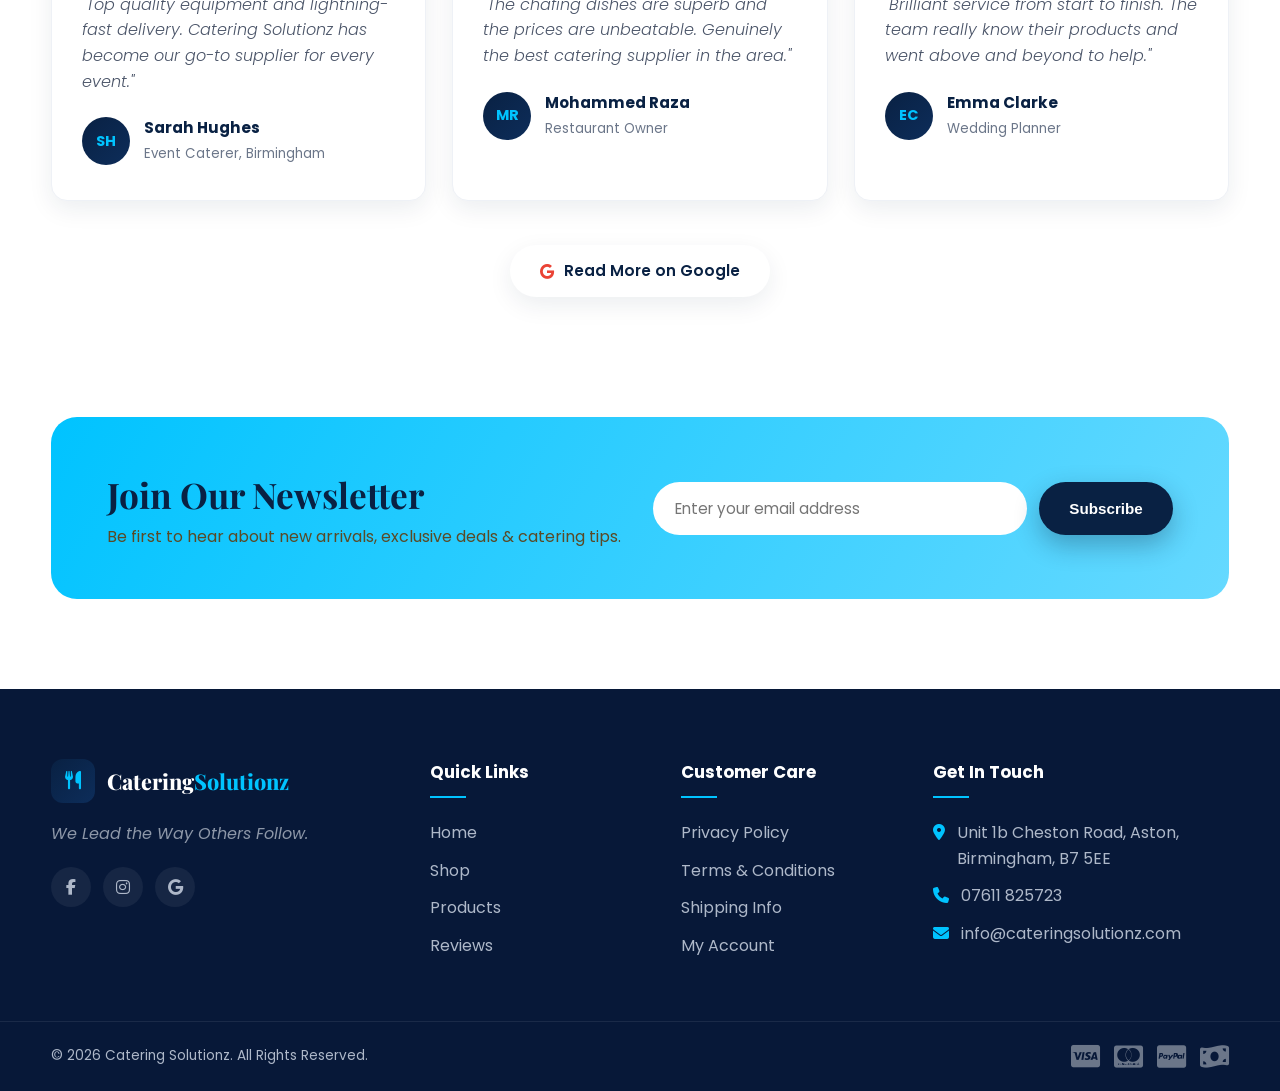
==== commit 14af9f22: "Remove back to top button from footer section - Removed back to top button HTML from index.html - Re" ====
--- a/index.html
+++ b/index.html
@@ -458,9 +458,6 @@
       </div>
     </div>
   </footer>
-
-  <!-- Back to top -->
-  <button class="back-top" id="backTop" aria-label="Back to top"><i class="fa-solid fa-arrow-up"></i></button>
 
   <!-- Google Translate API -->
   <script type="text/javascript">
--- a/css/style.css
+++ b/css/style.css
@@ -921,18 +921,6 @@
   transform: translateY(-3px);
   box-shadow: 0 12px 28px rgba(0, 195, 255, 0.35);
 }
-
-/* ===== BACK TO TOP ===== */
-.back-top {
-  position: fixed; bottom: 28px; right: 28px; z-index: 900;
-  width: 50px; height: 50px; border: none; border-radius: 50%;
-  background: var(--gold); color: var(--navy); cursor: pointer;
-  font-size: 1rem; box-shadow: 0 10px 26px rgba(0,195,255,0.5);
-  opacity: 0; visibility: hidden; transform: translateY(20px);
-  transition: var(--trans);
-}
-.back-top.show { opacity: 1; visibility: visible; transform: translateY(0); }
-.back-top:hover { transform: translateY(-4px); }
 
 /* ===== RESPONSIVE ===== */
 @media (max-width: 1024px) {
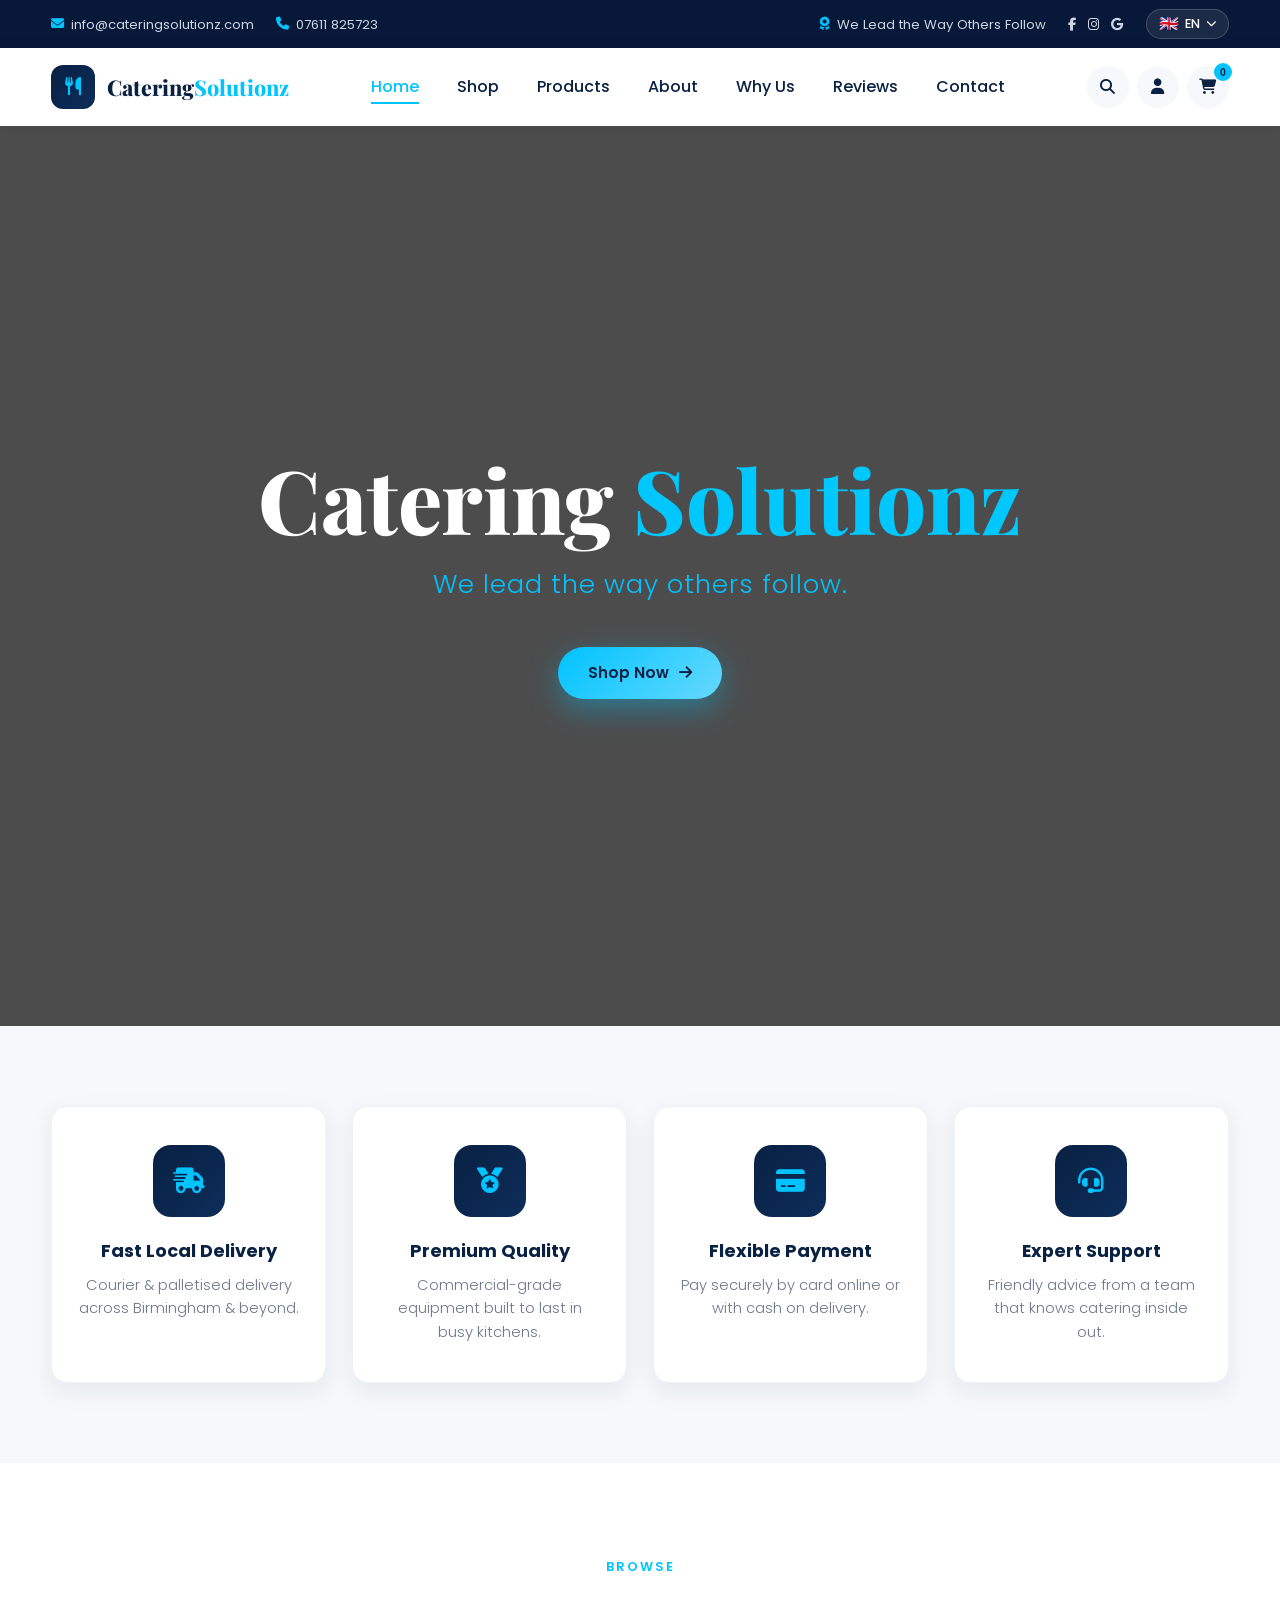
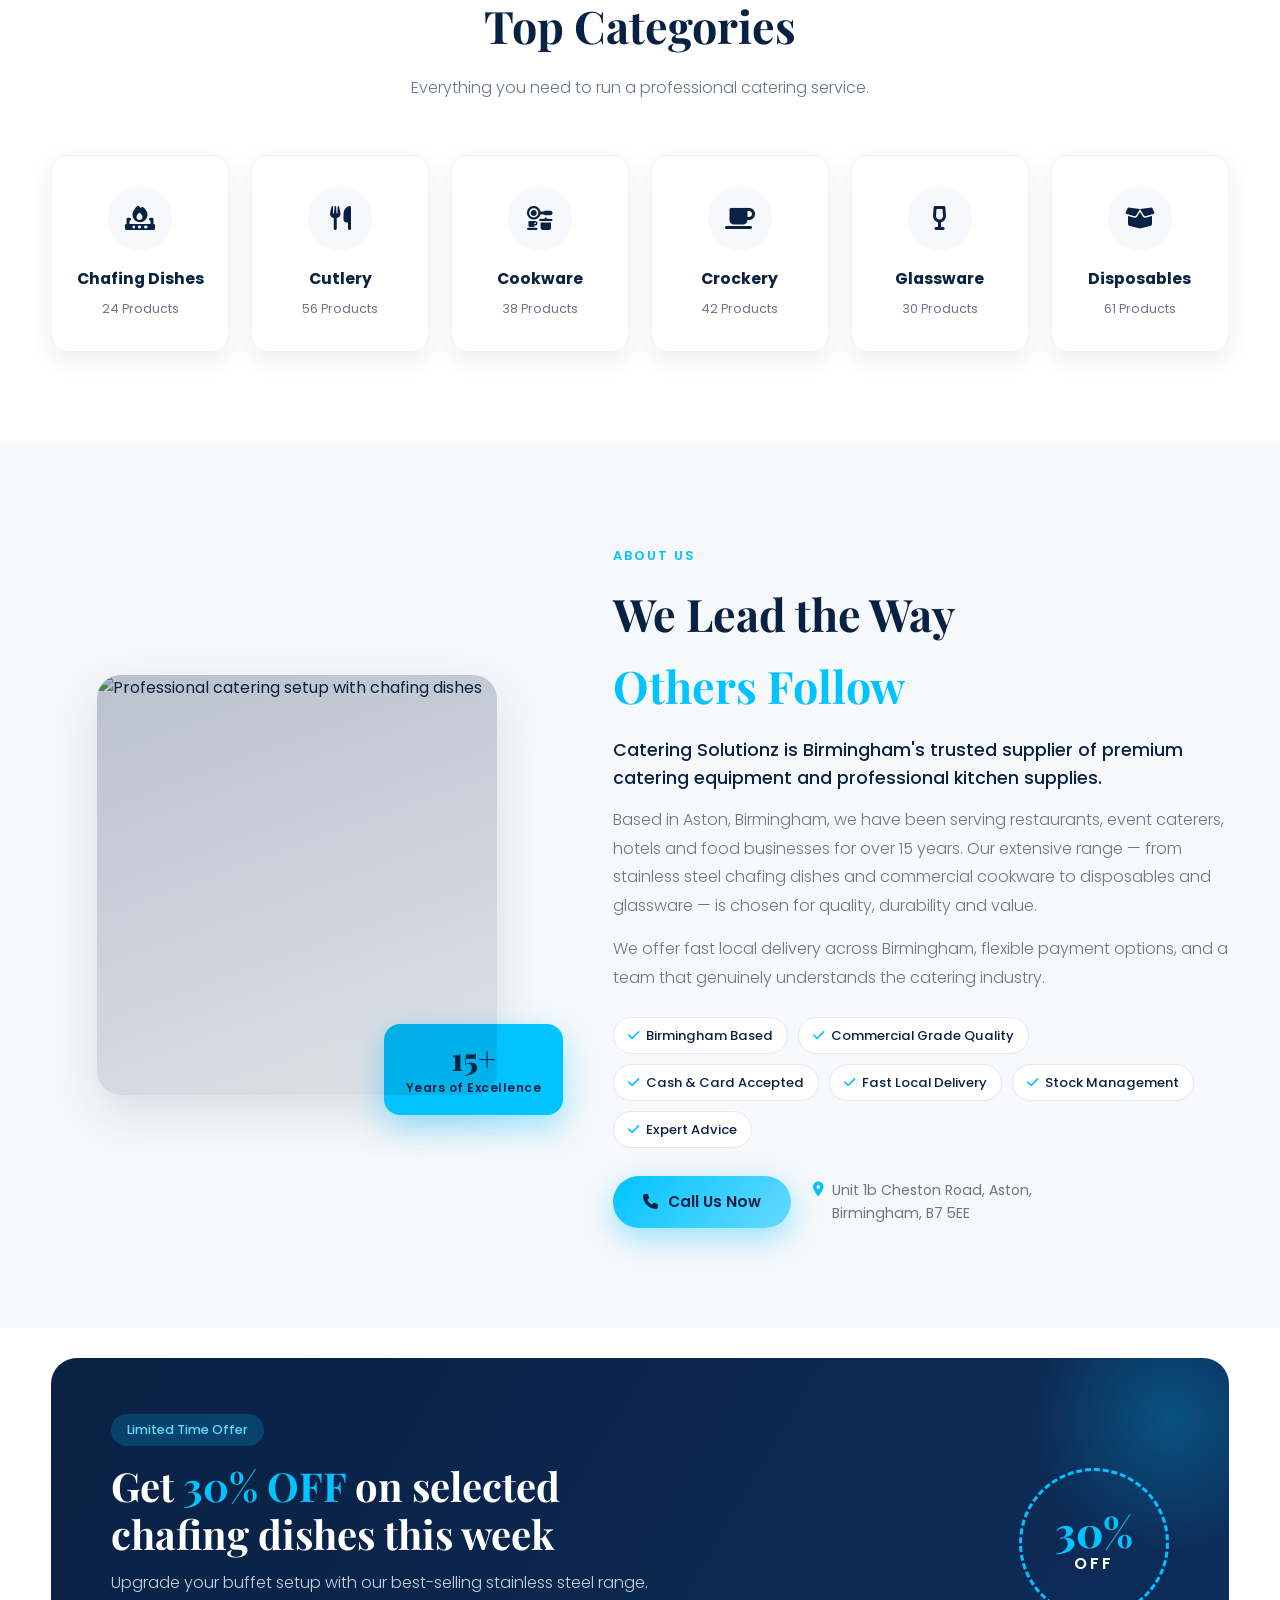
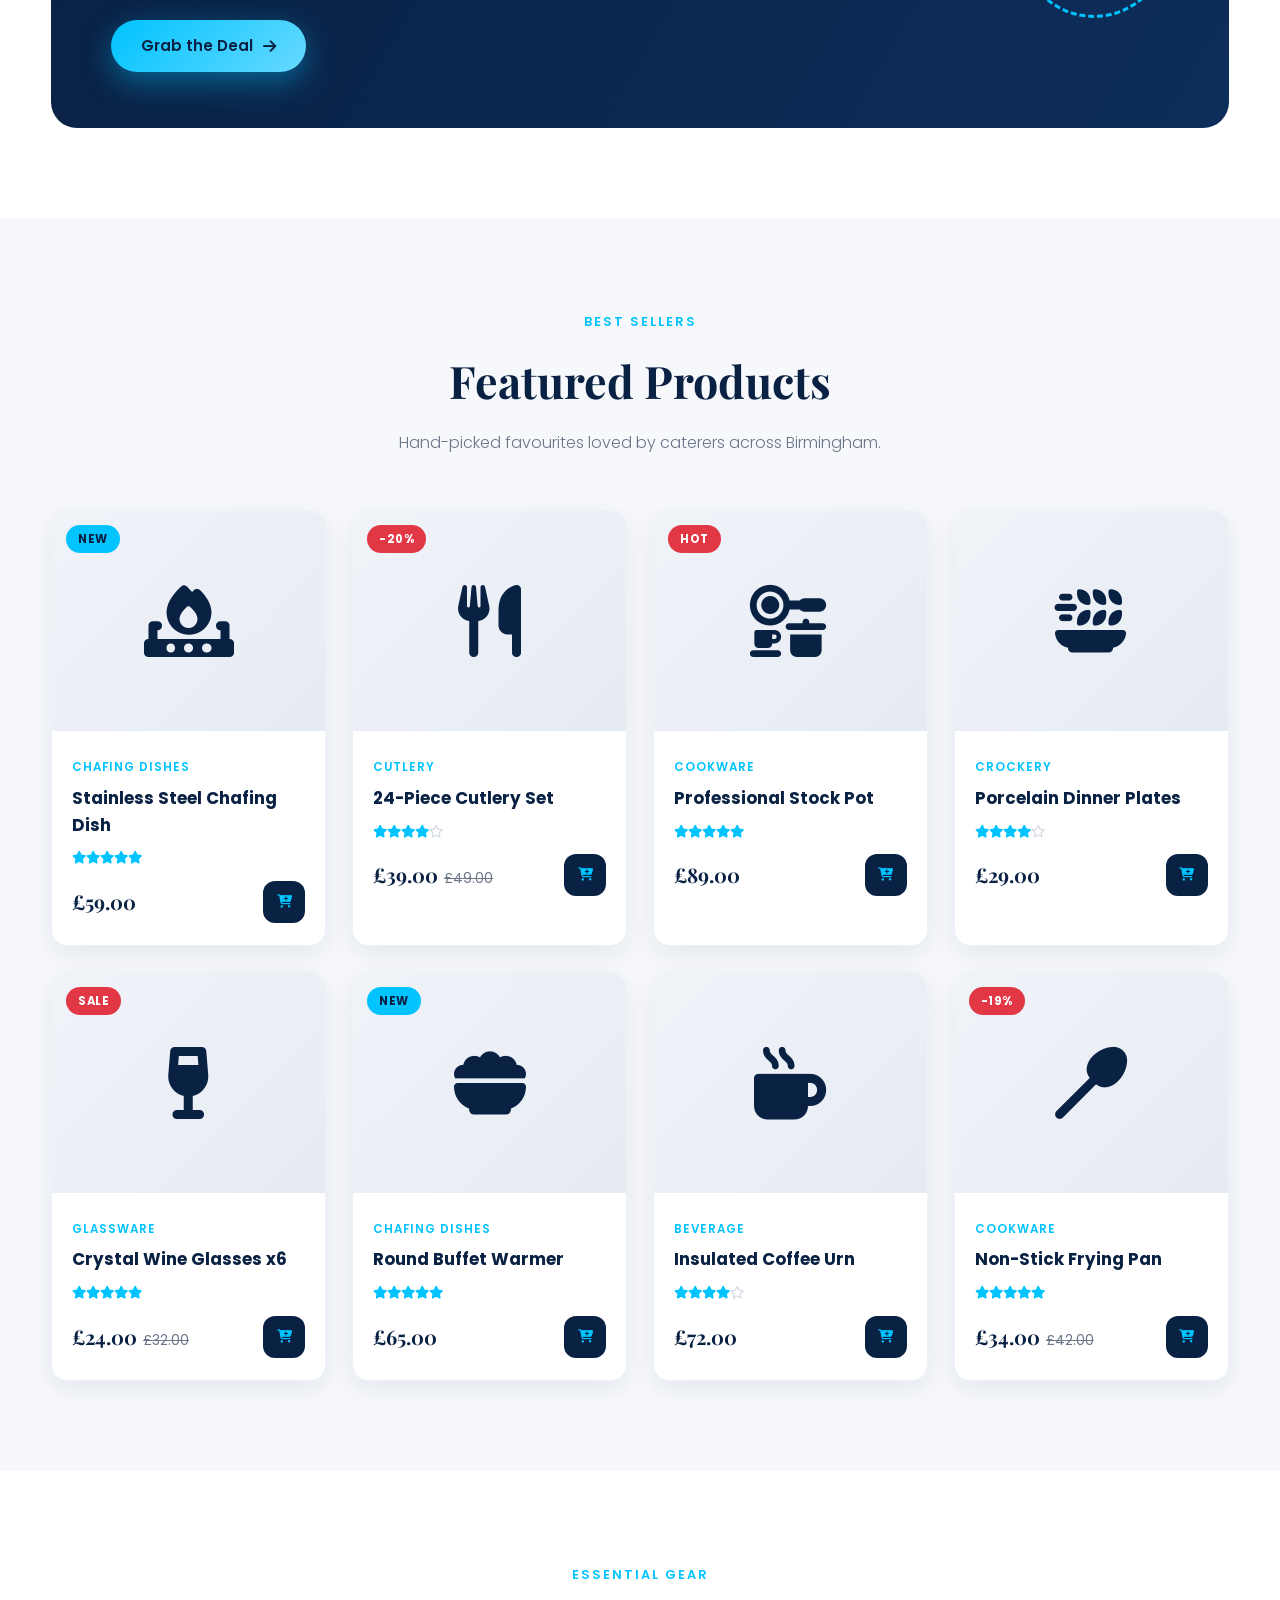
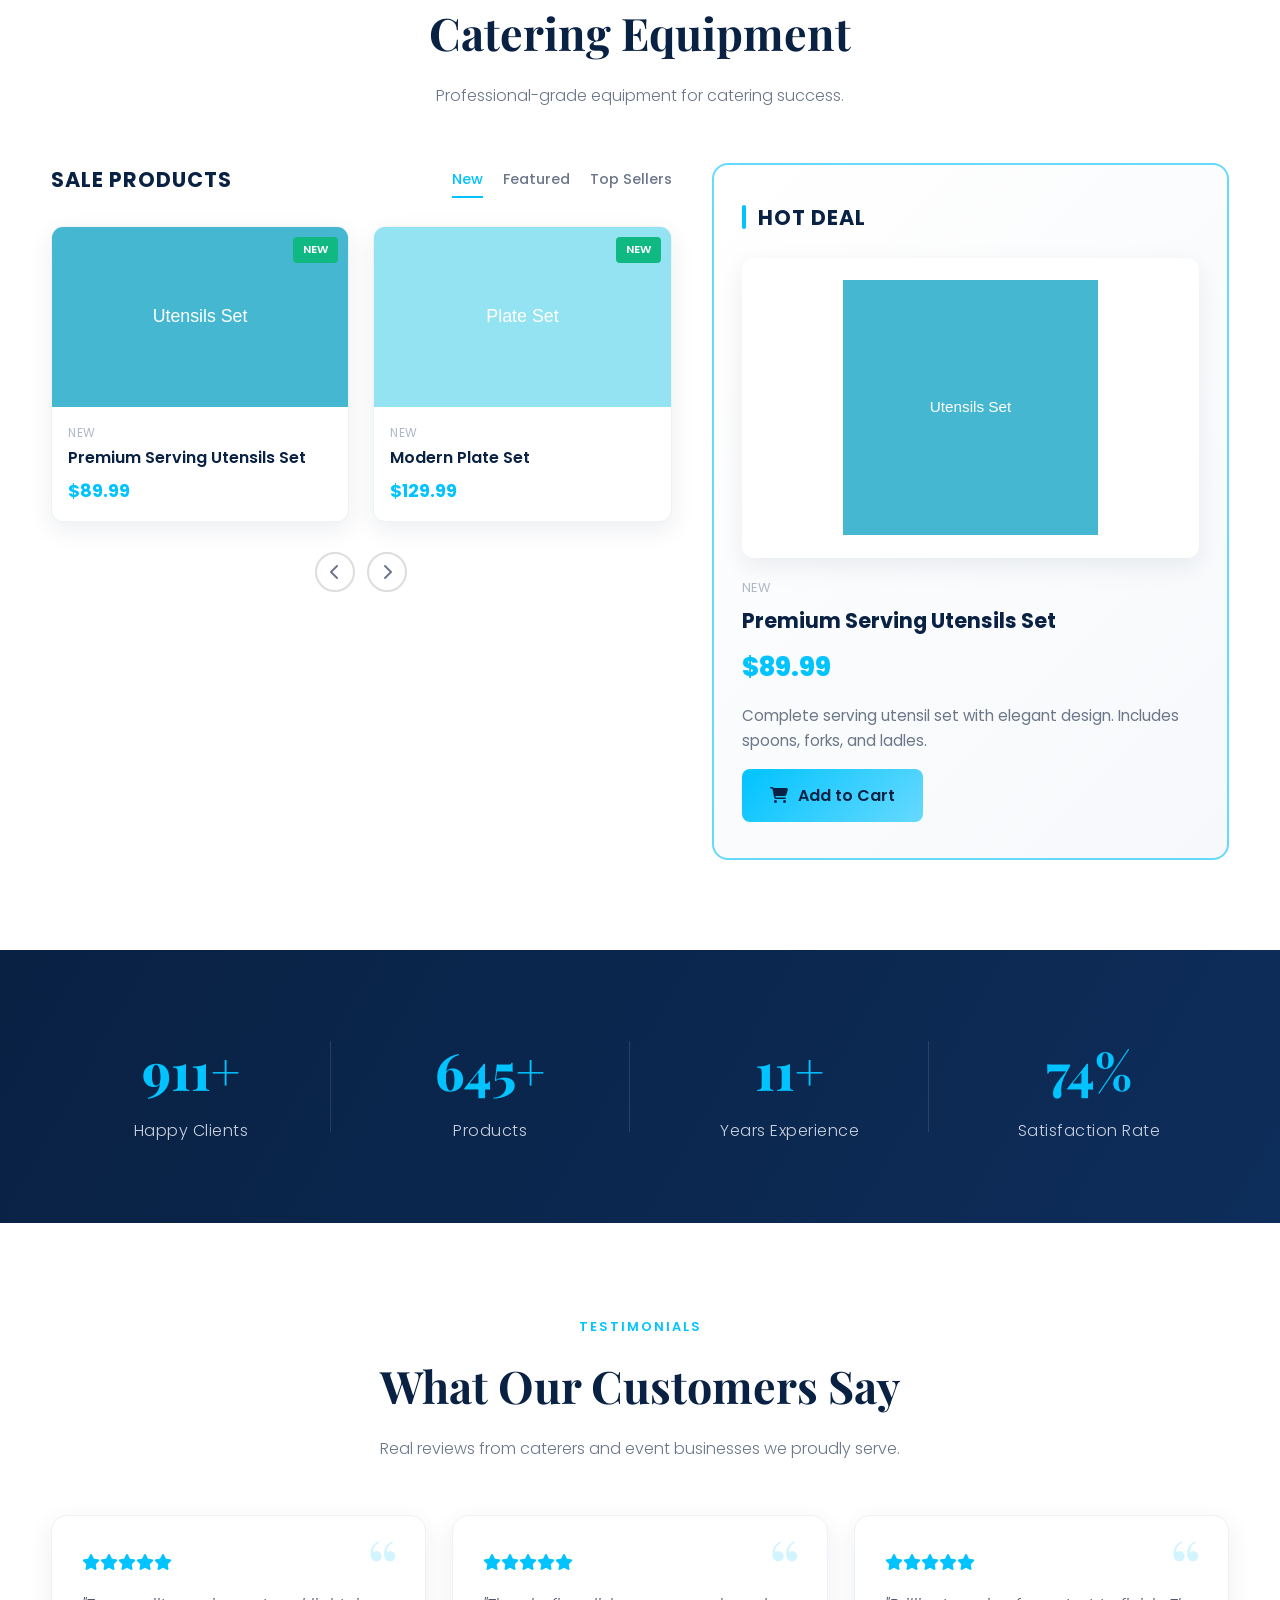
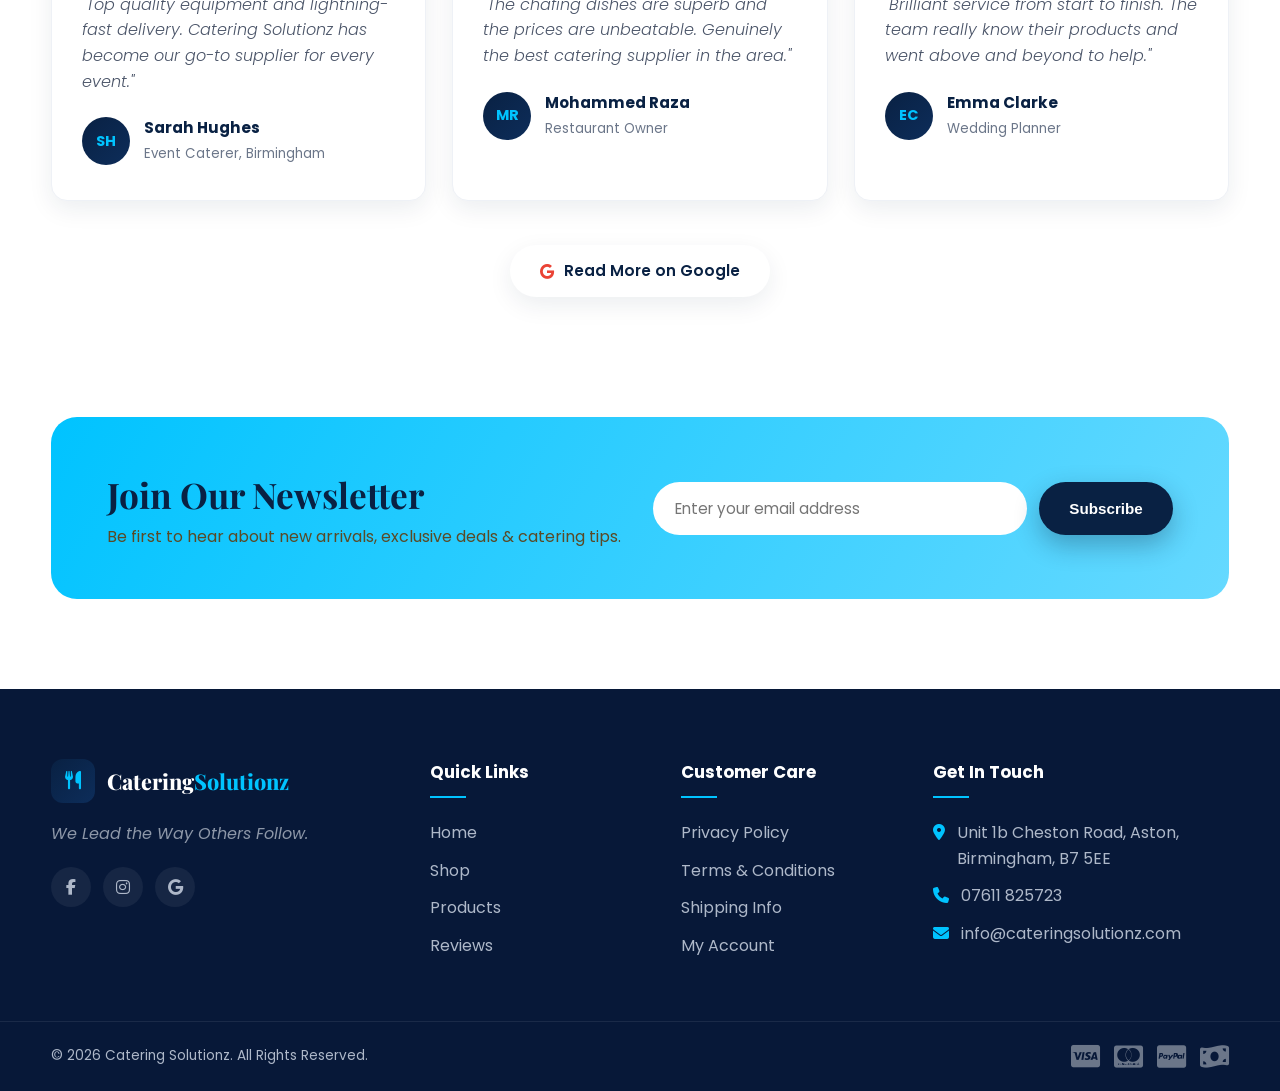
==== commit b4c5ccdb: "Change hero title 'Solutionz' text color to cyan Updates: - Changed hero title from 'Catering Soluti" ====
--- a/index.html
+++ b/index.html
@@ -118,7 +118,7 @@
 
     <div class="container hero-content">
       <h1 class="hero-title">
-        <span data-anim>Catering Solution</span>
+        <span data-anim>Catering <span class="hero-title-highlight">Solutionz</span></span>
       </h1>
       <p class="hero-slogan" data-anim>We lead the way others follow.</p>
       <div class="hero-btns" data-anim>
--- a/css/style.css
+++ b/css/style.css
@@ -277,6 +277,9 @@
   font-weight: 800;
   margin-bottom: 18px;
   color: #fff;
+}
+.hero-title-highlight {
+  color: #00C8FF;
 }
 .hero-slogan {
   font-size: clamp(1.1rem, 2.5vw, 1.6rem);
